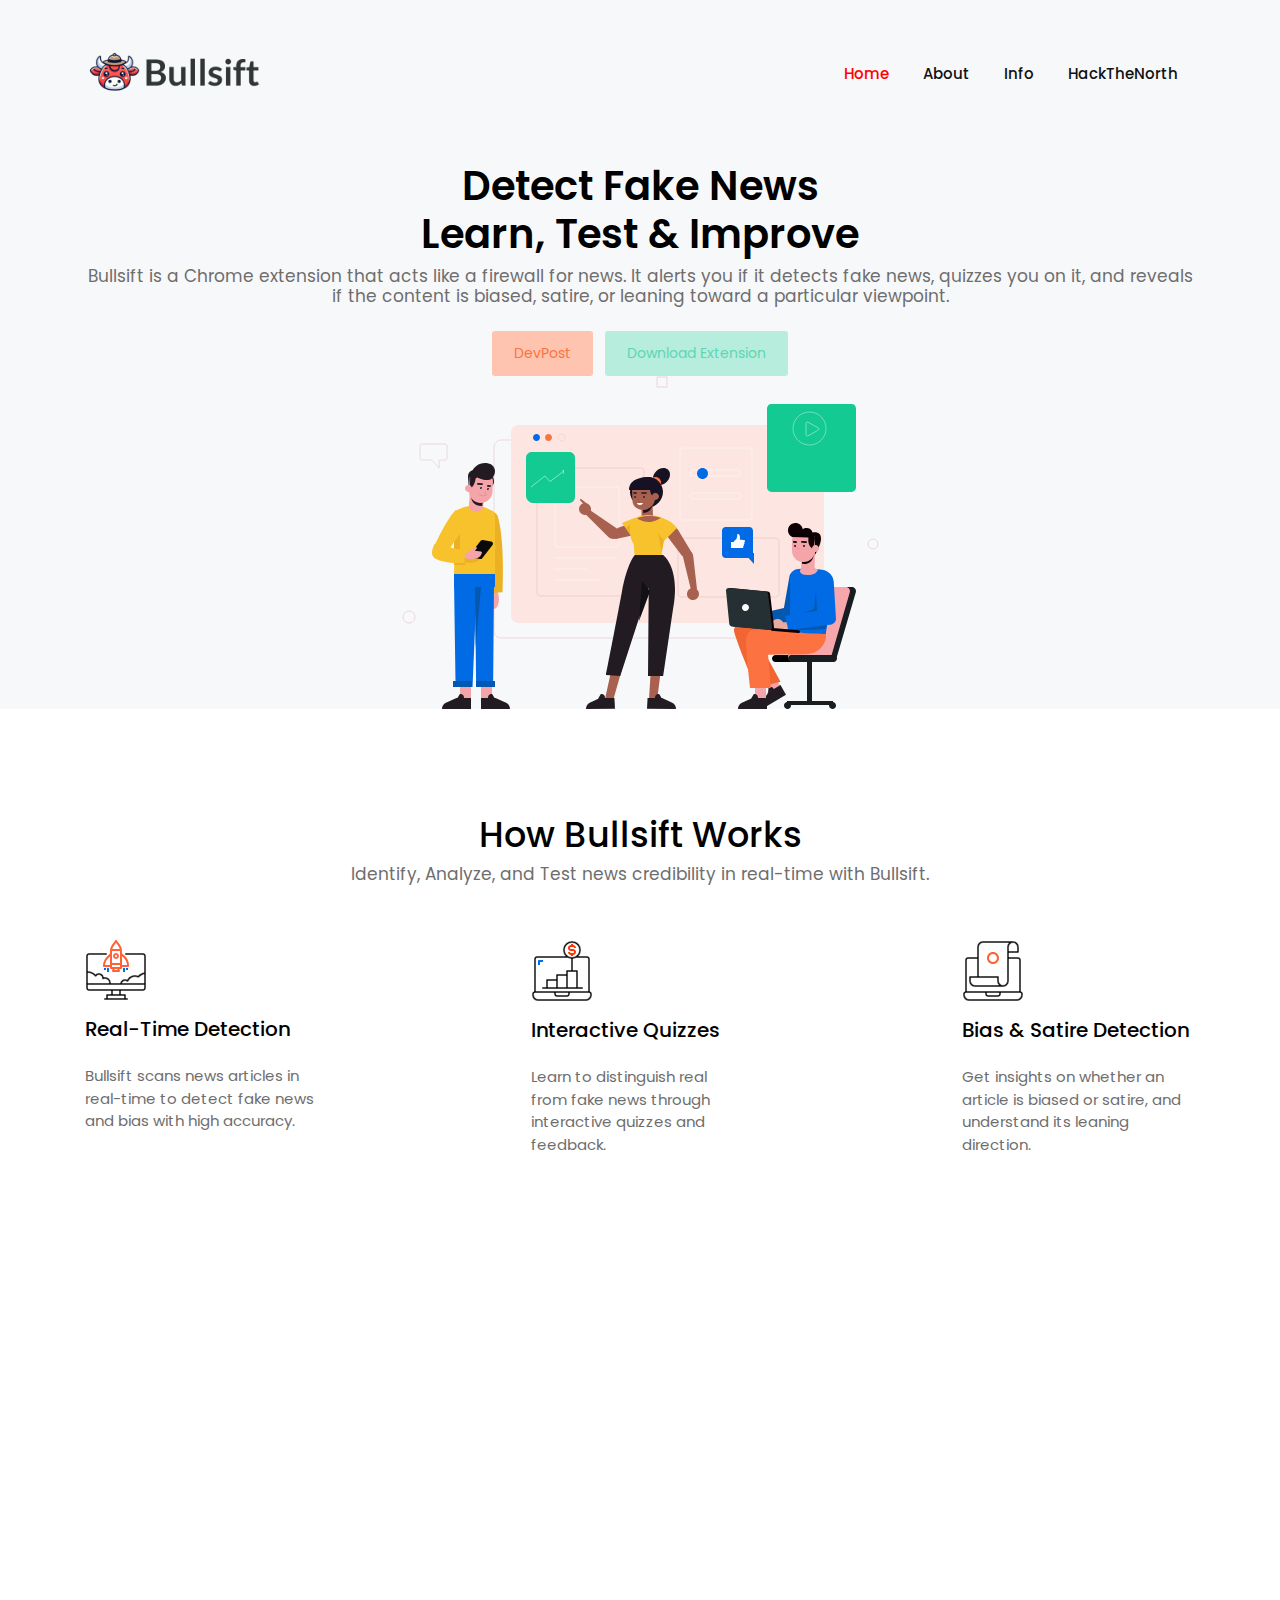
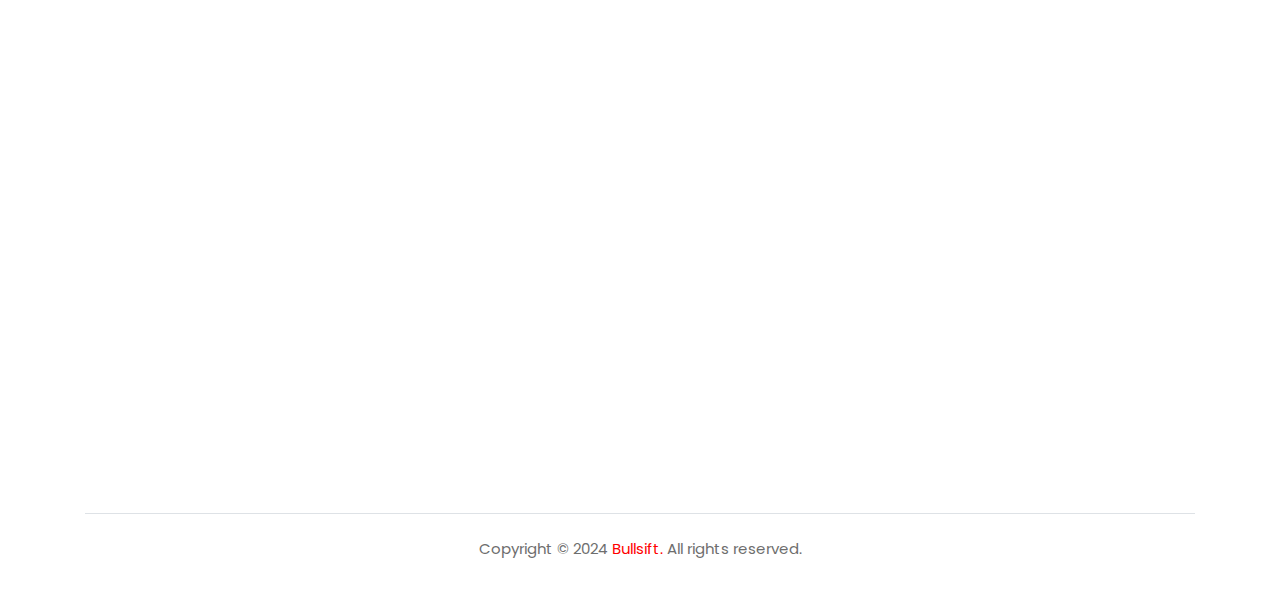
==== index.html @ 030fa392 "Reformat Files" ====
<!DOCTYPE html>
<html lang="en">
<head>
  <title>Bullsift - Fake News Detector</title>
  <meta charset="UTF-8">
  <meta name="viewport" content="width=device-width, initial-scale=1.0">
  <meta http-equiv="X-UA-Compatible" content="ie=edge">
  <link rel="stylesheet" href="vendors/owl-carousel/css/owl.carousel.min.css">
  <link rel="stylesheet" href="vendors/owl-carousel/css/owl.theme.default.css">
  <link rel="stylesheet" href="vendors/mdi/css/materialdesignicons.min.css">
  <link rel="stylesheet" href="vendors/aos/css/aos.css">
  <link rel="stylesheet" href="css/style.min.css">
</head>
<body id="body" data-spy="scroll" data-target=".navbar" data-offset="100">
  <header id="header-section">
    <nav class="navbar navbar-expand-lg pl-3 pl-sm-0" id="navbar">
    <div class="container">
      <div class="navbar-brand-wrapper d-flex w-100">
        <img src="images/bullsiftlogobig.png" alt="Bullsift Logo" class = "logo" style="width: 200px; height: auto; /* This keeps the aspect ratio of the logo */">
        <button class="navbar-toggler ml-auto" type="button" data-toggle="collapse" data-target="#navbarSupportedContent" aria-controls="navbarSupportedContent" aria-expanded="false" aria-label="Toggle navigation">
          <span class="mdi mdi-menu navbar-toggler-icon"></span>
        </button> 
      </div>
      <div class="collapse navbar-collapse navbar-menu-wrapper" id="navbarSupportedContent">
        <ul class="navbar-nav align-items-lg-center align-items-start ml-auto">
          <li class="nav-item" >
            <a class="nav-link" href="#header-section">Home <span class="sr-only">(current)</span></a>
          </li>
          <li class="nav-item">
            <a class="nav-link" href="#features-section">About</a>
          </li>
          <li class="nav-item">
            <a class="nav-link" href="#digital-marketing-section">Info</a>  
          </li>
          <li class="nav-item">
            <a class="nav-link" href="#feedback-section">HackTheNorth</a>
          </li>
          
        </ul>
      </div>
    </div> 
    </nav>   
  </header>
  <div class="banner">
    <div class="container">
      <h1 class="font-weight-semibold">Detect Fake News<br>Learn, Test & Improve</h1>
      <h6 class="font-weight-normal text-muted pb-3">Bullsift is a Chrome extension that acts like a firewall for news. It alerts you if it detects fake news, quizzes you on it, and reveals if the content is biased, satire, or leaning toward a particular viewpoint.</h6>
      <div>
        <button class="btn btn-opacity-light mr-1">DevPost</button>
        <button class="btn btn-opacity-success ml-1">Download Extension</button>
      </div>
      <img src="images/Group171.svg" alt="" class="img-fluid">
    </div>
  </div>
  <div class="content-wrapper">
    <div class="container">
      <section class="features-overview" id="features-section">
        <div class="content-header">
          <h2>How Bullsift Works</h2>
          <h6 class="section-subtitle text-muted">Identify, Analyze, and Test news credibility in real-time with Bullsift.</h6>
        </div>
        <div class="d-md-flex justify-content-between">
          <div class="grid-margin d-flex justify-content-start">
            <div class="features-width">
              <img src="images/Group12.svg" alt="" class="img-icons">
              <h5 class="py-3">Real-Time Detection</h5>
              <p class="text-muted">Bullsift scans news articles in real-time to detect fake news and bias with high accuracy.</p>
            </div>
          </div>
          <div class="grid-margin d-flex justify-content-center">
            <div class="features-width">
              <img src="images/Group7.svg" alt="" class="img-icons">
              <h5 class="py-3">Interactive Quizzes</h5>
              <p class="text-muted">Learn to distinguish real from fake news through interactive quizzes and feedback.</p>
            </div>
          </div>
          <div class="grid-margin d-flex justify-content-end">
            <div class="features-width">
              <img src="images/Group5.svg" alt="" class="img-icons">
              <h5 class="py-3">Bias & Satire Detection</h5>
              <p class="text-muted">Get insights on whether an article is biased or satire, and understand its leaning direction.</p>
            </div>
          </div>
        </div>
      </section>     
      <section class="digital-marketing-service" id="digital-marketing-section">
        <div class="row align-items-center">
          <div class="col-12 col-lg-7 grid-margin grid-margin-lg-0" data-aos="fade-right">
            <h3 class="m-0">Empower Yourself Against Misinformation</h3>
            <div class="col-lg-7 col-xl-6 p-0">
              <p class="py-4 m-0 text-muted">Bullsift helps users stay informed by providing the tools to identify and combat misinformation.</p>
            </div>    
          </div>
          <div class="col-12 col-lg-5 p-0 img-digital grid-margin grid-margin-lg-0" data-aos="fade-left">
            <img src="images/Group1.png" alt="" class="img-fluid">
          </div>
        </div>
      </section>     
      <section class="case-studies" id="case-studies-section">
        <div class="row grid-margin">
          
          <div class="col-12 col-md-6 col-lg-3 stretch-card mb-3 mb-lg-0" data-aos="zoom-in">
            <div class="card color-cards">
              <div class="card-body p-0">
                <div class="bg-primary text-center card-contents">
                  <div class="card-image">
                    <img src="images/Group95.svg" class="case-studies-card-img" alt="">
                  </div>  
                  <div class="card-desc-box d-flex align-items-center justify-content-around">
                    <div>
                      <h6 class="text-white pb-2 px-3">Online Marketing: Tackling Misinformation</h6>
                    </div>
                  </div>
                </div>   
                <div class="card-details text-center pt-4">
                    <h6 class="m-0 pb-1">Case Study 1</h6>
                </div>
              </div>
            </div>
          </div>
          <!-- Additional Case Studies Here -->
        </div>
      </section>     
         
   
      <footer class="border-top">
        <p class="text-center text-muted pt-4">Copyright © 2024<a href="https://www.bullsift.com/" class="px-1">Bullsift.</a>All rights reserved.</p>
      </footer>
      <!-- Modal for Contact - us Button -->
      <div class="modal fade" id="exampleModal" tabindex="-1" role="dialog" aria-labelledby="exampleModalLabel" aria-hidden="true">
        <div class="modal-dialog" role="document">
          <div class="modal-content">
            <div class="modal-header">
              <h4 class="modal-title" id="exampleModalLabel">Contact Us</h4>
            </div>
            <div class="modal-body">
              <form>
                <div class="form-group">
                  <label for="Name">Name</label>
                  <input type="text" class="form-control" id="Name" placeholder="Name">
                </div>
                <div class="form-group">
                  <label for="Email">Email</label>
                  <input type="email" class="form-control" id="Email-1" placeholder="Email">
                </div>
                <div class="form-group">
                  <label for="Message">Message</label>
                  <textarea class="form-control" id="Message" placeholder="Enter your Message"></textarea>
                </div>
              </form>
            </div>
            <div class="modal-footer">
              <button type="button" class="btn btn-light" data-dismiss="modal">Close</button>
              <button type="button" class="btn btn-success">Submit</button>
            </div>
          </div>
        </div>
      </div>
    </div> 
  </div>
  <script src="vendors/jquery/jquery.min.js"></script>
  <script src="vendors/bootstrap/bootstrap.min.js"></script>
  <script src="vendors/owl-carousel/js/owl.carousel.min.js"></script>
  <script src="vendors/aos/js/aos.js"></script>
  <script src="js/landingpage.js"></script>
</body>
</html>
---- css/style.min.css ----
@import "https://fonts.googleapis.com/css?family=Poppins:400,500,700&display=swap";
/*!
 * Bootstrap v4.3.1 (https://getbootstrap.com/)
 * Copyright 2011-2019 The Bootstrap Authors
 * Copyright 2011-2019 Twitter, Inc.
 * Licensed under MIT (https://github.com/twbs/bootstrap/blob/master/LICENSE)
 */:root{--blue:#007bff;--indigo:#6610f2;--purple:#6f42c1;--pink:#e83e8c;--red:#dc3545;--orange:#fd7e14;--yellow:#ffc107;--green:#28a745;--teal:#20c997;--cyan:#17a2b8;--white:#fff;--gray:#6c757d;--gray-dark:#343a40;--primary:#000637;--secondary:#bbbbf2;--success:#5ed6b3;--info:#1998ff;--warning:#ffad00;--danger:red;--light:#fc7341;--dark:#221e1e;--breakpoint-xs:0;--breakpoint-sm:576px;--breakpoint-md:768px;--breakpoint-lg:992px;--breakpoint-xl:1200px;--font-family-sans-serif:-apple-system,BlinkMacSystemFont,"Segoe UI",Roboto,"Helvetica Neue",Arial,"Noto Sans",sans-serif,"Apple Color Emoji","Segoe UI Emoji","Segoe UI Symbol","Noto Color Emoji";--font-family-monospace:SFMono-Regular,Menlo,Monaco,Consolas,"Liberation Mono","Courier New",monospace}*,:after,:before{box-sizing:border-box}html{font-family:sans-serif;line-height:1.15;-webkit-text-size-adjust:100%;-webkit-tap-highlight-color:rgba(0,0,0,0)}article,aside,figcaption,figure,footer,header,hgroup,main,nav,section{display:block}body{font-family:-apple-system,BlinkMacSystemFont,Segoe UI,Roboto,Helvetica Neue,Arial,Noto Sans,sans-serif,Apple Color Emoji,Segoe UI Emoji,Segoe UI Symbol,Noto Color Emoji;font-size:1rem;font-weight:400;line-height:1.5;color:#212529;text-align:left;background-color:#fff}[tabindex="-1"]:focus{outline:0!important}hr{box-sizing:content-box;height:0;overflow:visible}h1,h2,h3,h4,h5,h6{margin-top:0;margin-bottom:.5rem}p{margin-top:0;margin-bottom:1rem}abbr[data-original-title],abbr[title]{text-decoration:underline;-webkit-text-decoration:underline dotted;text-decoration:underline dotted;cursor:help;border-bottom:0;-webkit-text-decoration-skip-ink:none;text-decoration-skip-ink:none}address{font-style:normal;line-height:inherit}address,dl,ol,ul{margin-bottom:1rem}dl,ol,ul{margin-top:0}ol ol,ol ul,ul ol,ul ul{margin-bottom:0}dt{font-weight:700}dd{margin-bottom:.5rem;margin-left:0}blockquote{margin:0 0 1rem}b,strong{font-weight:bolder}small{font-size:80%}sub,sup{position:relative;font-size:75%;line-height:0;vertical-align:baseline}sub{bottom:-.25em}sup{top:-.5em}a{color:#000637;text-decoration:none;background-color:transparent}a:hover{color:#000;text-decoration:underline}a:not([href]):not([tabindex]),a:not([href]):not([tabindex]):focus,a:not([href]):not([tabindex]):hover{color:inherit;text-decoration:none}a:not([href]):not([tabindex]):focus{outline:0}code,kbd,pre,samp{font-family:SFMono-Regular,Menlo,Monaco,Consolas,Liberation Mono,Courier New,monospace;font-size:1em}pre{margin-top:0;margin-bottom:1rem;overflow:auto}figure{margin:0 0 1rem}img{border-style:none}img,svg{vertical-align:middle}svg{overflow:hidden}table{border-collapse:collapse}caption{padding-top:.75rem;padding-bottom:.75rem;color:#6e6e6e;text-align:left;caption-side:bottom}th{text-align:inherit}label{display:inline-block;margin-bottom:.5rem}button{border-radius:0}button:focus{outline:1px dotted;outline:5px auto -webkit-focus-ring-color}button,input,optgroup,select,textarea{margin:0;font-family:inherit;font-size:inherit;line-height:inherit}button,input{overflow:visible}button,select{text-transform:none}select{word-wrap:normal}[type=button],[type=reset],[type=submit],button{-webkit-appearance:button}[type=button]:not(:disabled),[type=reset]:not(:disabled),[type=submit]:not(:disabled),button:not(:disabled){cursor:pointer}[type=button]::-moz-focus-inner,[type=reset]::-moz-focus-inner,[type=submit]::-moz-focus-inner,button::-moz-focus-inner{padding:0;border-style:none}input[type=checkbox],input[type=radio]{box-sizing:border-box;padding:0}input[type=date],input[type=datetime-local],input[type=month],input[type=time]{-webkit-appearance:listbox}textarea{overflow:auto;resize:vertical}fieldset{min-width:0;padding:0;margin:0;border:0}legend{display:block;width:100%;max-width:100%;padding:0;margin-bottom:.5rem;font-size:1.5rem;line-height:inherit;color:inherit;white-space:normal}progress{vertical-align:baseline}[type=number]::-webkit-inner-spin-button,[type=number]::-webkit-outer-spin-button{height:auto}[type=search]{outline-offset:-2px;-webkit-appearance:none}[type=search]::-webkit-search-decoration{-webkit-appearance:none}::-webkit-file-upload-button{font:inherit;-webkit-appearance:button}output{display:inline-block}summary{display:list-item;cursor:pointer}template{display:none}[hidden]{display:none!important}.h1,.h2,.h3,.h4,.h5,.h6,h1,h2,h3,h4,h5,h6{margin-bottom:.5rem;font-weight:500;line-height:1.2}.h1,h1{font-size:2.5rem}.h2,h2{font-size:2rem}.h3,h3{font-size:1.75rem}.h4,h4{font-size:1.5rem}.h5,h5{font-size:1.25rem}.h6,h6{font-size:1rem}.lead{font-size:1.25rem;font-weight:300}.display-1{font-size:6rem}.display-1,.display-2{font-weight:300;line-height:1.2}.display-2{font-size:5.5rem}.display-3{font-size:4.5rem}.display-3,.display-4{font-weight:300;line-height:1.2}.display-4{font-size:3.5rem}hr{margin-top:1rem;margin-bottom:1rem;border:0;border-top:1px solid rgba(0,0,0,.1)}.small,small{font-size:80%;font-weight:400}.mark,mark{padding:.2em;background-color:#fcf8e3}.list-inline,.list-unstyled{padding-left:0;list-style:none}.list-inline-item{display:inline-block}.list-inline-item:not(:last-child){margin-right:.5rem}.initialism{font-size:90%;text-transform:uppercase}.blockquote{margin-bottom:1rem;font-size:1.25rem}.blockquote-footer{display:block;font-size:80%;color:#6c757d}.blockquote-footer:before{content:"\2014\00A0"}.img-fluid,.img-thumbnail{max-width:100%;height:auto}.img-thumbnail{padding:.25rem;background-color:#fff;border:1px solid #dee2e6;border-radius:.25rem}.figure{display:inline-block}.figure-img{margin-bottom:.5rem;line-height:1}.figure-caption{font-size:90%;color:#6c757d}code{font-size:87.5%;color:#e83e8c;word-break:break-word}a>code{color:inherit}kbd{padding:.2rem .4rem;font-size:87.5%;color:#fff;background-color:#212529;border-radius:.2rem}kbd kbd{padding:0;font-size:100%;font-weight:700}pre{display:block;font-size:87.5%;color:#212529}pre code{font-size:inherit;color:inherit;word-break:normal}.pre-scrollable{max-height:340px;overflow-y:scroll}.container{width:100%;padding-right:15px;padding-left:15px;margin-right:auto;margin-left:auto}@media (min-width:576px){.container{max-width:540px}}@media (min-width:768px){.container{max-width:720px}}@media (min-width:992px){.container{max-width:960px}}@media (min-width:1200px){.container{max-width:1140px}}.container-fluid{width:100%;padding-right:15px;padding-left:15px;margin-right:auto;margin-left:auto}.row{display:flex;flex-wrap:wrap;margin-right:-15px;margin-left:-15px}.no-gutters{margin-right:0;margin-left:0}.no-gutters>.col,.no-gutters>[class*=col-]{padding-right:0;padding-left:0}.col,.col-1,.col-2,.col-3,.col-4,.col-5,.col-6,.col-7,.col-8,.col-9,.col-10,.col-11,.col-12,.col-auto,.col-lg,.col-lg-1,.col-lg-2,.col-lg-3,.col-lg-4,.col-lg-5,.col-lg-6,.col-lg-7,.col-lg-8,.col-lg-9,.col-lg-10,.col-lg-11,.col-lg-12,.col-lg-auto,.col-md,.col-md-1,.col-md-2,.col-md-3,.col-md-4,.col-md-5,.col-md-6,.col-md-7,.col-md-8,.col-md-9,.col-md-10,.col-md-11,.col-md-12,.col-md-auto,.col-sm,.col-sm-1,.col-sm-2,.col-sm-3,.col-sm-4,.col-sm-5,.col-sm-6,.col-sm-7,.col-sm-8,.col-sm-9,.col-sm-10,.col-sm-11,.col-sm-12,.col-sm-auto,.col-xl,.col-xl-1,.col-xl-2,.col-xl-3,.col-xl-4,.col-xl-5,.col-xl-6,.col-xl-7,.col-xl-8,.col-xl-9,.col-xl-10,.col-xl-11,.col-xl-12,.col-xl-auto{position:relative;width:100%;padding-right:15px;padding-left:15px}.col{flex-basis:0;flex-grow:1;max-width:100%}.col-auto{flex:0 0 auto;width:auto;max-width:100%}.col-1{flex:0 0 8.33333%;max-width:8.33333%}.col-2{flex:0 0 16.66667%;max-width:16.66667%}.col-3{flex:0 0 25%;max-width:25%}.col-4{flex:0 0 33.33333%;max-width:33.33333%}.col-5{flex:0 0 41.66667%;max-width:41.66667%}.col-6{flex:0 0 50%;max-width:50%}.col-7{flex:0 0 58.33333%;max-width:58.33333%}.col-8{flex:0 0 66.66667%;max-width:66.66667%}.col-9{flex:0 0 75%;max-width:75%}.col-10{flex:0 0 83.33333%;max-width:83.33333%}.col-11{flex:0 0 91.66667%;max-width:91.66667%}.col-12{flex:0 0 100%;max-width:100%}.order-first{order:-1}.order-last{order:13}.order-0{order:0}.order-1{order:1}.order-2{order:2}.order-3{order:3}.order-4{order:4}.order-5{order:5}.order-6{order:6}.order-7{order:7}.order-8{order:8}.order-9{order:9}.order-10{order:10}.order-11{order:11}.order-12{order:12}.offset-1{margin-left:8.33333%}.offset-2{margin-left:16.66667%}.offset-3{margin-left:25%}.offset-4{margin-left:33.33333%}.offset-5{margin-left:41.66667%}.offset-6{margin-left:50%}.offset-7{margin-left:58.33333%}.offset-8{margin-left:66.66667%}.offset-9{margin-left:75%}.offset-10{margin-left:83.33333%}.offset-11{margin-left:91.66667%}@media (min-width:576px){.col-sm{flex-basis:0;flex-grow:1;max-width:100%}.col-sm-auto{flex:0 0 auto;width:auto;max-width:100%}.col-sm-1{flex:0 0 8.33333%;max-width:8.33333%}.col-sm-2{flex:0 0 16.66667%;max-width:16.66667%}.col-sm-3{flex:0 0 25%;max-width:25%}.col-sm-4{flex:0 0 33.33333%;max-width:33.33333%}.col-sm-5{flex:0 0 41.66667%;max-width:41.66667%}.col-sm-6{flex:0 0 50%;max-width:50%}.col-sm-7{flex:0 0 58.33333%;max-width:58.33333%}.col-sm-8{flex:0 0 66.66667%;max-width:66.66667%}.col-sm-9{flex:0 0 75%;max-width:75%}.col-sm-10{flex:0 0 83.33333%;max-width:83.33333%}.col-sm-11{flex:0 0 91.66667%;max-width:91.66667%}.col-sm-12{flex:0 0 100%;max-width:100%}.order-sm-first{order:-1}.order-sm-last{order:13}.order-sm-0{order:0}.order-sm-1{order:1}.order-sm-2{order:2}.order-sm-3{order:3}.order-sm-4{order:4}.order-sm-5{order:5}.order-sm-6{order:6}.order-sm-7{order:7}.order-sm-8{order:8}.order-sm-9{order:9}.order-sm-10{order:10}.order-sm-11{order:11}.order-sm-12{order:12}.offset-sm-0{margin-left:0}.offset-sm-1{margin-left:8.33333%}.offset-sm-2{margin-left:16.66667%}.offset-sm-3{margin-left:25%}.offset-sm-4{margin-left:33.33333%}.offset-sm-5{margin-left:41.66667%}.offset-sm-6{margin-left:50%}.offset-sm-7{margin-left:58.33333%}.offset-sm-8{margin-left:66.66667%}.offset-sm-9{margin-left:75%}.offset-sm-10{margin-left:83.33333%}.offset-sm-11{margin-left:91.66667%}}@media (min-width:768px){.col-md{flex-basis:0;flex-grow:1;max-width:100%}.col-md-auto{flex:0 0 auto;width:auto;max-width:100%}.col-md-1{flex:0 0 8.33333%;max-width:8.33333%}.col-md-2{flex:0 0 16.66667%;max-width:16.66667%}.col-md-3{flex:0 0 25%;max-width:25%}.col-md-4{flex:0 0 33.33333%;max-width:33.33333%}.col-md-5{flex:0 0 41.66667%;max-width:41.66667%}.col-md-6{flex:0 0 50%;max-width:50%}.col-md-7{flex:0 0 58.33333%;max-width:58.33333%}.col-md-8{flex:0 0 66.66667%;max-width:66.66667%}.col-md-9{flex:0 0 75%;max-width:75%}.col-md-10{flex:0 0 83.33333%;max-width:83.33333%}.col-md-11{flex:0 0 91.66667%;max-width:91.66667%}.col-md-12{flex:0 0 100%;max-width:100%}.order-md-first{order:-1}.order-md-last{order:13}.order-md-0{order:0}.order-md-1{order:1}.order-md-2{order:2}.order-md-3{order:3}.order-md-4{order:4}.order-md-5{order:5}.order-md-6{order:6}.order-md-7{order:7}.order-md-8{order:8}.order-md-9{order:9}.order-md-10{order:10}.order-md-11{order:11}.order-md-12{order:12}.offset-md-0{margin-left:0}.offset-md-1{margin-left:8.33333%}.offset-md-2{margin-left:16.66667%}.offset-md-3{margin-left:25%}.offset-md-4{margin-left:33.33333%}.offset-md-5{margin-left:41.66667%}.offset-md-6{margin-left:50%}.offset-md-7{margin-left:58.33333%}.offset-md-8{margin-left:66.66667%}.offset-md-9{margin-left:75%}.offset-md-10{margin-left:83.33333%}.offset-md-11{margin-left:91.66667%}}@media (min-width:992px){.col-lg{flex-basis:0;flex-grow:1;max-width:100%}.col-lg-auto{flex:0 0 auto;width:auto;max-width:100%}.col-lg-1{flex:0 0 8.33333%;max-width:8.33333%}.col-lg-2{flex:0 0 16.66667%;max-width:16.66667%}.col-lg-3{flex:0 0 25%;max-width:25%}.col-lg-4{flex:0 0 33.33333%;max-width:33.33333%}.col-lg-5{flex:0 0 41.66667%;max-width:41.66667%}.col-lg-6{flex:0 0 50%;max-width:50%}.col-lg-7{flex:0 0 58.33333%;max-width:58.33333%}.col-lg-8{flex:0 0 66.66667%;max-width:66.66667%}.col-lg-9{flex:0 0 75%;max-width:75%}.col-lg-10{flex:0 0 83.33333%;max-width:83.33333%}.col-lg-11{flex:0 0 91.66667%;max-width:91.66667%}.col-lg-12{flex:0 0 100%;max-width:100%}.order-lg-first{order:-1}.order-lg-last{order:13}.order-lg-0{order:0}.order-lg-1{order:1}.order-lg-2{order:2}.order-lg-3{order:3}.order-lg-4{order:4}.order-lg-5{order:5}.order-lg-6{order:6}.order-lg-7{order:7}.order-lg-8{order:8}.order-lg-9{order:9}.order-lg-10{order:10}.order-lg-11{order:11}.order-lg-12{order:12}.offset-lg-0{margin-left:0}.offset-lg-1{margin-left:8.33333%}.offset-lg-2{margin-left:16.66667%}.offset-lg-3{margin-left:25%}.offset-lg-4{margin-left:33.33333%}.offset-lg-5{margin-left:41.66667%}.offset-lg-6{margin-left:50%}.offset-lg-7{margin-left:58.33333%}.offset-lg-8{margin-left:66.66667%}.offset-lg-9{margin-left:75%}.offset-lg-10{margin-left:83.33333%}.offset-lg-11{margin-left:91.66667%}}@media (min-width:1200px){.col-xl{flex-basis:0;flex-grow:1;max-width:100%}.col-xl-auto{flex:0 0 auto;width:auto;max-width:100%}.col-xl-1{flex:0 0 8.33333%;max-width:8.33333%}.col-xl-2{flex:0 0 16.66667%;max-width:16.66667%}.col-xl-3{flex:0 0 25%;max-width:25%}.col-xl-4{flex:0 0 33.33333%;max-width:33.33333%}.col-xl-5{flex:0 0 41.66667%;max-width:41.66667%}.col-xl-6{flex:0 0 50%;max-width:50%}.col-xl-7{flex:0 0 58.33333%;max-width:58.33333%}.col-xl-8{flex:0 0 66.66667%;max-width:66.66667%}.col-xl-9{flex:0 0 75%;max-width:75%}.col-xl-10{flex:0 0 83.33333%;max-width:83.33333%}.col-xl-11{flex:0 0 91.66667%;max-width:91.66667%}.col-xl-12{flex:0 0 100%;max-width:100%}.order-xl-first{order:-1}.order-xl-last{order:13}.order-xl-0{order:0}.order-xl-1{order:1}.order-xl-2{order:2}.order-xl-3{order:3}.order-xl-4{order:4}.order-xl-5{order:5}.order-xl-6{order:6}.order-xl-7{order:7}.order-xl-8{order:8}.order-xl-9{order:9}.order-xl-10{order:10}.order-xl-11{order:11}.order-xl-12{order:12}.offset-xl-0{margin-left:0}.offset-xl-1{margin-left:8.33333%}.offset-xl-2{margin-left:16.66667%}.offset-xl-3{margin-left:25%}.offset-xl-4{margin-left:33.33333%}.offset-xl-5{margin-left:41.66667%}.offset-xl-6{margin-left:50%}.offset-xl-7{margin-left:58.33333%}.offset-xl-8{margin-left:66.66667%}.offset-xl-9{margin-left:75%}.offset-xl-10{margin-left:83.33333%}.offset-xl-11{margin-left:91.66667%}}.table{width:100%;margin-bottom:1rem;color:#212529}.table td,.table th{padding:.75rem;vertical-align:top;border-top:1px solid #dee2e6}.table thead th{vertical-align:bottom;border-bottom:2px solid #dee2e6}.table tbody+tbody{border-top:2px solid #dee2e6}.table-sm td,.table-sm th{padding:.3rem}.table-bordered,.table-bordered td,.table-bordered th{border:1px solid #dee2e6}.table-bordered thead td,.table-bordered thead th{border-bottom-width:2px}.table-borderless tbody+tbody,.table-borderless td,.table-borderless th,.table-borderless thead th{border:0}.table-striped tbody tr:nth-of-type(odd){background-color:rgba(0,0,0,.05)}.table-hover tbody tr:hover{color:#212529;background-color:rgba(0,0,0,.075)}.table-primary,.table-primary>td,.table-primary>th{background-color:#b8b9c7}.table-primary tbody+tbody,.table-primary td,.table-primary th,.table-primary thead th{border-color:#7a7e97}.table-hover .table-primary:hover,.table-hover .table-primary:hover>td,.table-hover .table-primary:hover>th{background-color:#aaabbc}.table-secondary,.table-secondary>td,.table-secondary>th{background-color:#ececfb}.table-secondary tbody+tbody,.table-secondary td,.table-secondary th,.table-secondary thead th{border-color:#dcdcf8}.table-hover .table-secondary:hover,.table-hover .table-secondary:hover>td,.table-hover .table-secondary:hover>th{background-color:#d7d7f7}.table-success,.table-success>td,.table-success>th{background-color:#d2f4ea}.table-success tbody+tbody,.table-success td,.table-success th,.table-success thead th{border-color:#abead7}.table-hover .table-success:hover,.table-hover .table-success:hover>td,.table-hover .table-success:hover>th{background-color:#beefe0}.table-info,.table-info>td,.table-info>th{background-color:#bfe2ff}.table-info tbody+tbody,.table-info td,.table-info th,.table-info thead th{border-color:#87c9ff}.table-hover .table-info:hover,.table-hover .table-info:hover>td,.table-hover .table-info:hover>th{background-color:#a6d6ff}.table-warning,.table-warning>td,.table-warning>th{background-color:#ffe8b8}.table-warning tbody+tbody,.table-warning td,.table-warning th,.table-warning thead th{border-color:#ffd47a}.table-hover .table-warning:hover,.table-hover .table-warning:hover>td,.table-hover .table-warning:hover>th{background-color:#ffe09f}.table-danger,.table-danger>td,.table-danger>th{background-color:#ffb8b8}.table-danger tbody+tbody,.table-danger td,.table-danger th,.table-danger thead th{border-color:#ff7a7a}.table-hover .table-danger:hover,.table-hover .table-danger:hover>td,.table-hover .table-danger:hover>th{background-color:#ff9f9f}.table-light,.table-light>td,.table-light>th{background-color:#fed8ca}.table-light tbody+tbody,.table-light td,.table-light th,.table-light thead th{border-color:#fdb69c}.table-hover .table-light:hover,.table-hover .table-light:hover>td,.table-hover .table-light:hover>th{background-color:#fec6b1}.table-dark,.table-dark>td,.table-dark>th{background-color:#c1c0c0}.table-dark tbody+tbody,.table-dark td,.table-dark th,.table-dark thead th{border-color:#8c8a8a}.table-hover .table-dark:hover,.table-hover .table-dark:hover>td,.table-hover .table-dark:hover>th{background-color:#b4b3b3}.table-active,.table-active>td,.table-active>th,.table-hover .table-active:hover,.table-hover .table-active:hover>td,.table-hover .table-active:hover>th{background-color:rgba(0,0,0,.075)}.table .thead-dark th{color:#fff;background-color:#343a40;border-color:#454d55}.table .thead-light th{color:#495057;background-color:#e9ecef;border-color:#dee2e6}.table-dark{color:#fff;background-color:#343a40}.table-dark td,.table-dark th,.table-dark thead th{border-color:#454d55}.table-dark.table-bordered{border:0}.table-dark.table-striped tbody tr:nth-of-type(odd){background-color:hsla(0,0%,100%,.05)}.table-dark.table-hover tbody tr:hover{color:#fff;background-color:hsla(0,0%,100%,.075)}@media (max-width:575.98px){.table-responsive-sm{display:block;width:100%;overflow-x:auto;-webkit-overflow-scrolling:touch}.table-responsive-sm>.table-bordered{border:0}}@media (max-width:767.98px){.table-responsive-md{display:block;width:100%;overflow-x:auto;-webkit-overflow-scrolling:touch}.table-responsive-md>.table-bordered{border:0}}@media (max-width:991.98px){.table-responsive-lg{display:block;width:100%;overflow-x:auto;-webkit-overflow-scrolling:touch}.table-responsive-lg>.table-bordered{border:0}}@media (max-width:1199.98px){.table-responsive-xl{display:block;width:100%;overflow-x:auto;-webkit-overflow-scrolling:touch}.table-responsive-xl>.table-bordered{border:0}}.table-responsive{display:block;width:100%;overflow-x:auto;-webkit-overflow-scrolling:touch}.table-responsive>.table-bordered{border:0}.form-control{display:block;width:100%;height:calc(1.5em + .75rem + 2px);padding:.375rem .75rem;font-size:1rem;font-weight:400;line-height:1.5;color:#495057;background-color:#fff;background-clip:padding-box;border:1px solid #ced4da;border-radius:.25rem;transition:border-color .15s ease-in-out,box-shadow .15s ease-in-out}@media (prefers-reduced-motion:reduce){.form-control{transition:none}}.form-control::-ms-expand{background-color:transparent;border:0}.form-control:focus{color:#495057;background-color:#fff;border-color:#0014b7;outline:0;box-shadow:0 0 0 .2rem rgba(0,6,55,.25)}.form-control::-webkit-input-placeholder{color:#6c757d;opacity:1}.form-control::-moz-placeholder{color:#6c757d;opacity:1}.form-control:-ms-input-placeholder{color:#6c757d;opacity:1}.form-control::-ms-input-placeholder{color:#6c757d;opacity:1}.form-control::placeholder{color:#6c757d;opacity:1}.form-control:disabled,.form-control[readonly]{background-color:#e9ecef;opacity:1}select.form-control:focus::-ms-value{color:#495057;background-color:#fff}.form-control-file,.form-control-range{display:block;width:100%}.col-form-label{padding-top:calc(.375rem + 1px);padding-bottom:calc(.375rem + 1px);margin-bottom:0;font-size:inherit;line-height:1.5}.col-form-label-lg{padding-top:calc(.5rem + 1px);padding-bottom:calc(.5rem + 1px);font-size:1.25rem;line-height:1.5}.col-form-label-sm{padding-top:calc(.25rem + 1px);padding-bottom:calc(.25rem + 1px);font-size:.875rem;line-height:1.5}.form-control-plaintext{display:block;width:100%;padding-top:.375rem;padding-bottom:.375rem;margin-bottom:0;line-height:1.5;color:#212529;background-color:transparent;border:solid transparent;border-width:1px 0}.form-control-plaintext.form-control-lg,.form-control-plaintext.form-control-sm{padding-right:0;padding-left:0}.form-control-sm{height:calc(1.5em + .5rem + 2px);padding:.25rem .5rem;font-size:.875rem;line-height:1.5;border-radius:.2rem}.form-control-lg{height:calc(1.5em + 1rem + 2px);padding:.5rem 1rem;font-size:1.25rem;line-height:1.5;border-radius:.3rem}select.form-control[multiple],select.form-control[size],textarea.form-control{height:auto}.form-group{margin-bottom:1rem}.form-text{display:block;margin-top:.25rem}.form-row{display:flex;flex-wrap:wrap;margin-right:-5px;margin-left:-5px}.form-row>.col,.form-row>[class*=col-]{padding-right:5px;padding-left:5px}.form-check{position:relative;display:block;padding-left:1.25rem}.form-check-input{position:absolute;margin-top:.3rem;margin-left:-1.25rem}.form-check-input:disabled~.form-check-label{color:#6e6e6e}.form-check-label{margin-bottom:0}.form-check-inline{display:inline-flex;align-items:center;padding-left:0;margin-right:.75rem}.form-check-inline .form-check-input{position:static;margin-top:0;margin-right:.3125rem;margin-left:0}.valid-feedback{display:none;width:100%;margin-top:.25rem;font-size:80%;color:#5ed6b3}.valid-tooltip{position:absolute;top:100%;z-index:5;display:none;max-width:100%;padding:.25rem .5rem;margin-top:.1rem;font-size:.875rem;line-height:1.5;color:#212529;background-color:rgba(94,214,179,.9);border-radius:.25rem}.form-control.is-valid,.was-validated .form-control:valid{border-color:#5ed6b3;padding-right:calc(1.5em + .75rem);background-image:url("data:image/svg+xml;charset=utf-8,%3Csvg xmlns='http://www.w3.org/2000/svg' viewBox='0 0 8 8'%3E%3Cpath fill='%235ed6b3' d='M2.3 6.73L.6 4.53c-.4-1.04.46-1.4 1.1-.8l1.1 1.4 3.4-3.8c.6-.63 1.6-.27 1.2.7l-4 4.6c-.43.5-.8.4-1.1.1z'/%3E%3C/svg%3E");background-repeat:no-repeat;background-position:100% calc(.375em + .1875rem);background-size:calc(.75em + .375rem) calc(.75em + .375rem)}.form-control.is-valid:focus,.was-validated .form-control:valid:focus{border-color:#5ed6b3;box-shadow:0 0 0 .2rem rgba(94,214,179,.25)}.form-control.is-valid~.valid-feedback,.form-control.is-valid~.valid-tooltip,.was-validated .form-control:valid~.valid-feedback,.was-validated .form-control:valid~.valid-tooltip{display:block}.was-validated textarea.form-control:valid,textarea.form-control.is-valid{padding-right:calc(1.5em + .75rem);background-position:top calc(.375em + .1875rem) right calc(.375em + .1875rem)}.custom-select.is-valid,.was-validated .custom-select:valid{border-color:#5ed6b3;padding-right:calc((3em + 2.25rem)/4 + 1.75rem);background:url("data:image/svg+xml;charset=utf-8,%3Csvg xmlns='http://www.w3.org/2000/svg' viewBox='0 0 4 5'%3E%3Cpath fill='%23343a40' d='M2 0L0 2h4zm0 5L0 3h4z'/%3E%3C/svg%3E") no-repeat right .75rem center/8px 10px,url("data:image/svg+xml;charset=utf-8,%3Csvg xmlns='http://www.w3.org/2000/svg' viewBox='0 0 8 8'%3E%3Cpath fill='%235ed6b3' d='M2.3 6.73L.6 4.53c-.4-1.04.46-1.4 1.1-.8l1.1 1.4 3.4-3.8c.6-.63 1.6-.27 1.2.7l-4 4.6c-.43.5-.8.4-1.1.1z'/%3E%3C/svg%3E") #fff no-repeat center right 1.75rem/calc(.75em + .375rem) calc(.75em + .375rem)}.custom-select.is-valid:focus,.was-validated .custom-select:valid:focus{border-color:#5ed6b3;box-shadow:0 0 0 .2rem rgba(94,214,179,.25)}.custom-select.is-valid~.valid-feedback,.custom-select.is-valid~.valid-tooltip,.form-control-file.is-valid~.valid-feedback,.form-control-file.is-valid~.valid-tooltip,.was-validated .custom-select:valid~.valid-feedback,.was-validated .custom-select:valid~.valid-tooltip,.was-validated .form-control-file:valid~.valid-feedback,.was-validated .form-control-file:valid~.valid-tooltip{display:block}.form-check-input.is-valid~.form-check-label,.was-validated .form-check-input:valid~.form-check-label{color:#5ed6b3}.form-check-input.is-valid~.valid-feedback,.form-check-input.is-valid~.valid-tooltip,.was-validated .form-check-input:valid~.valid-feedback,.was-validated .form-check-input:valid~.valid-tooltip{display:block}.custom-control-input.is-valid~.custom-control-label,.was-validated .custom-control-input:valid~.custom-control-label{color:#5ed6b3}.custom-control-input.is-valid~.custom-control-label:before,.was-validated .custom-control-input:valid~.custom-control-label:before{border-color:#5ed6b3}.custom-control-input.is-valid~.valid-feedback,.custom-control-input.is-valid~.valid-tooltip,.was-validated .custom-control-input:valid~.valid-feedback,.was-validated .custom-control-input:valid~.valid-tooltip{display:block}.custom-control-input.is-valid:checked~.custom-control-label:before,.was-validated .custom-control-input:valid:checked~.custom-control-label:before{border-color:#87e0c6;background-color:#87e0c6}.custom-control-input.is-valid:focus~.custom-control-label:before,.was-validated .custom-control-input:valid:focus~.custom-control-label:before{box-shadow:0 0 0 .2rem rgba(94,214,179,.25)}.custom-control-input.is-valid:focus:not(:checked)~.custom-control-label:before,.custom-file-input.is-valid~.custom-file-label,.was-validated .custom-control-input:valid:focus:not(:checked)~.custom-control-label:before,.was-validated .custom-file-input:valid~.custom-file-label{border-color:#5ed6b3}.custom-file-input.is-valid~.valid-feedback,.custom-file-input.is-valid~.valid-tooltip,.was-validated .custom-file-input:valid~.valid-feedback,.was-validated .custom-file-input:valid~.valid-tooltip{display:block}.custom-file-input.is-valid:focus~.custom-file-label,.was-validated .custom-file-input:valid:focus~.custom-file-label{border-color:#5ed6b3;box-shadow:0 0 0 .2rem rgba(94,214,179,.25)}.invalid-feedback{display:none;width:100%;margin-top:.25rem;font-size:80%;color:red}.invalid-tooltip{position:absolute;top:100%;z-index:5;display:none;max-width:100%;padding:.25rem .5rem;margin-top:.1rem;font-size:.875rem;line-height:1.5;color:#fff;background-color:rgba(255,0,0,.9);border-radius:.25rem}.form-control.is-invalid,.was-validated .form-control:invalid{border-color:red;padding-right:calc(1.5em + .75rem);background-image:url("data:image/svg+xml;charset=utf-8,%3Csvg xmlns='http://www.w3.org/2000/svg' fill='red' viewBox='-2 -2 7 7'%3E%3Cpath stroke='red' d='M0 0l3 3m0-3L0 3'/%3E%3Ccircle r='.5'/%3E%3Ccircle cx='3' r='.5'/%3E%3Ccircle cy='3' r='.5'/%3E%3Ccircle cx='3' cy='3' r='.5'/%3E%3C/svg%3E");background-repeat:no-repeat;background-position:100% calc(.375em + .1875rem);background-size:calc(.75em + .375rem) calc(.75em + .375rem)}.form-control.is-invalid:focus,.was-validated .form-control:invalid:focus{border-color:red;box-shadow:0 0 0 .2rem rgba(255,0,0,.25)}.form-control.is-invalid~.invalid-feedback,.form-control.is-invalid~.invalid-tooltip,.was-validated .form-control:invalid~.invalid-feedback,.was-validated .form-control:invalid~.invalid-tooltip{display:block}.was-validated textarea.form-control:invalid,textarea.form-control.is-invalid{padding-right:calc(1.5em + .75rem);background-position:top calc(.375em + .1875rem) right calc(.375em + .1875rem)}.custom-select.is-invalid,.was-validated .custom-select:invalid{border-color:red;padding-right:calc((3em + 2.25rem)/4 + 1.75rem);background:url("data:image/svg+xml;charset=utf-8,%3Csvg xmlns='http://www.w3.org/2000/svg' viewBox='0 0 4 5'%3E%3Cpath fill='%23343a40' d='M2 0L0 2h4zm0 5L0 3h4z'/%3E%3C/svg%3E") no-repeat right .75rem center/8px 10px,url("data:image/svg+xml;charset=utf-8,%3Csvg xmlns='http://www.w3.org/2000/svg' fill='red' viewBox='-2 -2 7 7'%3E%3Cpath stroke='red' d='M0 0l3 3m0-3L0 3'/%3E%3Ccircle r='.5'/%3E%3Ccircle cx='3' r='.5'/%3E%3Ccircle cy='3' r='.5'/%3E%3Ccircle cx='3' cy='3' r='.5'/%3E%3C/svg%3E") #fff no-repeat center right 1.75rem/calc(.75em + .375rem) calc(.75em + .375rem)}.custom-select.is-invalid:focus,.was-validated .custom-select:invalid:focus{border-color:red;box-shadow:0 0 0 .2rem rgba(255,0,0,.25)}.custom-select.is-invalid~.invalid-feedback,.custom-select.is-invalid~.invalid-tooltip,.form-control-file.is-invalid~.invalid-feedback,.form-control-file.is-invalid~.invalid-tooltip,.was-validated .custom-select:invalid~.invalid-feedback,.was-validated .custom-select:invalid~.invalid-tooltip,.was-validated .form-control-file:invalid~.invalid-feedback,.was-validated .form-control-file:invalid~.invalid-tooltip{display:block}.form-check-input.is-invalid~.form-check-label,.was-validated .form-check-input:invalid~.form-check-label{color:red}.form-check-input.is-invalid~.invalid-feedback,.form-check-input.is-invalid~.invalid-tooltip,.was-validated .form-check-input:invalid~.invalid-feedback,.was-validated .form-check-input:invalid~.invalid-tooltip{display:block}.custom-control-input.is-invalid~.custom-control-label,.was-validated .custom-control-input:invalid~.custom-control-label{color:red}.custom-control-input.is-invalid~.custom-control-label:before,.was-validated .custom-control-input:invalid~.custom-control-label:before{border-color:red}.custom-control-input.is-invalid~.invalid-feedback,.custom-control-input.is-invalid~.invalid-tooltip,.was-validated .custom-control-input:invalid~.invalid-feedback,.was-validated .custom-control-input:invalid~.invalid-tooltip{display:block}.custom-control-input.is-invalid:checked~.custom-control-label:before,.was-validated .custom-control-input:invalid:checked~.custom-control-label:before{border-color:#f33;background-color:#f33}.custom-control-input.is-invalid:focus~.custom-control-label:before,.was-validated .custom-control-input:invalid:focus~.custom-control-label:before{box-shadow:0 0 0 .2rem rgba(255,0,0,.25)}.custom-control-input.is-invalid:focus:not(:checked)~.custom-control-label:before,.custom-file-input.is-invalid~.custom-file-label,.was-validated .custom-control-input:invalid:focus:not(:checked)~.custom-control-label:before,.was-validated .custom-file-input:invalid~.custom-file-label{border-color:red}.custom-file-input.is-invalid~.invalid-feedback,.custom-file-input.is-invalid~.invalid-tooltip,.was-validated .custom-file-input:invalid~.invalid-feedback,.was-validated .custom-file-input:invalid~.invalid-tooltip{display:block}.custom-file-input.is-invalid:focus~.custom-file-label,.was-validated .custom-file-input:invalid:focus~.custom-file-label{border-color:red;box-shadow:0 0 0 .2rem rgba(255,0,0,.25)}.form-inline{display:flex;flex-flow:row wrap;align-items:center}.form-inline .form-check{width:100%}@media (min-width:576px){.form-inline label{justify-content:center}.form-inline .form-group,.form-inline label{display:flex;align-items:center;margin-bottom:0}.form-inline .form-group{flex:0 0 auto;flex-flow:row wrap}.form-inline .form-control{display:inline-block;width:auto;vertical-align:middle}.form-inline .form-control-plaintext{display:inline-block}.form-inline .custom-select,.form-inline .input-group{width:auto}.form-inline .form-check{display:flex;align-items:center;justify-content:center;width:auto;padding-left:0}.form-inline .form-check-input{position:relative;flex-shrink:0;margin-top:0;margin-right:.25rem;margin-left:0}.form-inline .custom-control{align-items:center;justify-content:center}.form-inline .custom-control-label{margin-bottom:0}}.btn{display:inline-block;font-weight:400;color:#212529;text-align:center;vertical-align:middle;-webkit-user-select:none;-moz-user-select:none;-ms-user-select:none;user-select:none;background-color:transparent;border:1px solid transparent;line-height:1.5;border-radius:.1875rem;transition:color .15s ease-in-out,background-color .15s ease-in-out,border-color .15s ease-in-out,box-shadow .15s ease-in-out}@media (prefers-reduced-motion:reduce){.btn{transition:none}}.btn:hover{color:#212529;text-decoration:none}.btn.focus,.btn:focus{outline:0;box-shadow:0 0 0 .2rem rgba(0,6,55,.25)}.btn.disabled,.btn:disabled{opacity:.65}a.btn.disabled,fieldset:disabled a.btn{pointer-events:none}.btn-primary{background-color:#000637;border-color:#000637}.btn-primary:hover{color:#fff;background-color:#000211;border-color:#000004}.btn-primary.focus,.btn-primary:focus{box-shadow:0 0 0 .2rem rgba(38,43,85,.5)}.btn-primary.disabled,.btn-primary:disabled{color:#fff;background-color:#000637;border-color:#000637}.btn-primary:not(:disabled):not(.disabled).active,.btn-primary:not(:disabled):not(.disabled):active,.show>.btn-primary.dropdown-toggle{color:#fff;background-color:#000004;border-color:#000}.btn-primary:not(:disabled):not(.disabled).active:focus,.btn-primary:not(:disabled):not(.disabled):active:focus,.show>.btn-primary.dropdown-toggle:focus{box-shadow:0 0 0 .2rem rgba(38,43,85,.5)}.btn-secondary{color:#212529;background-color:#bbbbf2;border-color:#bbbbf2}.btn-secondary:hover{color:#212529;background-color:#9b9bec;border-color:#9090ea}.btn-secondary.focus,.btn-secondary:focus{box-shadow:0 0 0 .2rem rgba(164,165,212,.5)}.btn-secondary.disabled,.btn-secondary:disabled{color:#212529;background-color:#bbbbf2;border-color:#bbbbf2}.btn-secondary:not(:disabled):not(.disabled).active,.btn-secondary:not(:disabled):not(.disabled):active,.show>.btn-secondary.dropdown-toggle{color:#212529;background-color:#9090ea;border-color:#8585e8}.btn-secondary:not(:disabled):not(.disabled).active:focus,.btn-secondary:not(:disabled):not(.disabled):active:focus,.show>.btn-secondary.dropdown-toggle:focus{box-shadow:0 0 0 .2rem rgba(164,165,212,.5)}.btn-success{color:#212529;background-color:#5ed6b3;border-color:#5ed6b3}.btn-success:hover{color:#212529;background-color:#40cea5;border-color:#35cca0}.btn-success.focus,.btn-success:focus{box-shadow:0 0 0 .2rem rgba(85,187,158,.5)}.btn-success.disabled,.btn-success:disabled{color:#212529;background-color:#5ed6b3;border-color:#5ed6b3}.btn-success:not(:disabled):not(.disabled).active,.btn-success:not(:disabled):not(.disabled):active,.show>.btn-success.dropdown-toggle{color:#212529;background-color:#35cca0;border-color:#32c398}.btn-success:not(:disabled):not(.disabled).active:focus,.btn-success:not(:disabled):not(.disabled):active:focus,.show>.btn-success.dropdown-toggle:focus{box-shadow:0 0 0 .2rem rgba(85,187,158,.5)}.btn-info{background-color:#1998ff;border-color:#1998ff}.btn-info:hover{color:#fff;background-color:#0085f2;border-color:#007ee5}.btn-info.focus,.btn-info:focus{box-shadow:0 0 0 .2rem rgba(60,167,255,.5)}.btn-info.disabled,.btn-info:disabled{color:#fff;background-color:#1998ff;border-color:#1998ff}.btn-info:not(:disabled):not(.disabled).active,.btn-info:not(:disabled):not(.disabled):active,.show>.btn-info.dropdown-toggle{color:#fff;background-color:#007ee5;border-color:#0077d8}.btn-info:not(:disabled):not(.disabled).active:focus,.btn-info:not(:disabled):not(.disabled):active:focus,.show>.btn-info.dropdown-toggle:focus{box-shadow:0 0 0 .2rem rgba(60,167,255,.5)}.btn-warning{color:#212529;background-color:#ffad00;border-color:#ffad00}.btn-warning:hover{color:#212529;background-color:#d99300;border-color:#cc8a00}.btn-warning.focus,.btn-warning:focus{box-shadow:0 0 0 .2rem rgba(222,153,6,.5)}.btn-warning.disabled,.btn-warning:disabled{color:#212529;background-color:#ffad00;border-color:#ffad00}.btn-warning:not(:disabled):not(.disabled).active,.btn-warning:not(:disabled):not(.disabled):active,.show>.btn-warning.dropdown-toggle{color:#fff;background-color:#cc8a00;border-color:#bf8200}.btn-warning:not(:disabled):not(.disabled).active:focus,.btn-warning:not(:disabled):not(.disabled):active:focus,.show>.btn-warning.dropdown-toggle:focus{box-shadow:0 0 0 .2rem rgba(222,153,6,.5)}.btn-danger{background-color:red;border-color:red}.btn-danger:hover{color:#fff;background-color:#d90000;border-color:#c00}.btn-danger.focus,.btn-danger:focus{box-shadow:0 0 0 .2rem rgba(255,38,38,.5)}.btn-danger.disabled,.btn-danger:disabled{color:#fff;background-color:red;border-color:red}.btn-danger:not(:disabled):not(.disabled).active,.btn-danger:not(:disabled):not(.disabled):active,.show>.btn-danger.dropdown-toggle{color:#fff;background-color:#c00;border-color:#bf0000}.btn-danger:not(:disabled):not(.disabled).active:focus,.btn-danger:not(:disabled):not(.disabled):active:focus,.show>.btn-danger.dropdown-toggle:focus{box-shadow:0 0 0 .2rem rgba(255,38,38,.5)}.btn-light{color:#212529;background-color:#fc7341;border-color:#fc7341}.btn-light:hover{color:#fff;background-color:#fb571b;border-color:#fb4e0f}.btn-light.focus,.btn-light:focus{box-shadow:0 0 0 .2rem rgba(219,103,61,.5)}.btn-light.disabled,.btn-light:disabled{color:#212529;background-color:#fc7341;border-color:#fc7341}.btn-light:not(:disabled):not(.disabled).active,.btn-light:not(:disabled):not(.disabled):active,.show>.btn-light.dropdown-toggle{color:#fff;background-color:#fb4e0f;border-color:#f94604}.btn-light:not(:disabled):not(.disabled).active:focus,.btn-light:not(:disabled):not(.disabled):active:focus,.show>.btn-light.dropdown-toggle:focus{box-shadow:0 0 0 .2rem rgba(219,103,61,.5)}.btn-dark{background-color:#221e1e;border-color:#221e1e}.btn-dark:hover{color:#fff;background-color:#0e0c0c;border-color:#070606}.btn-dark.focus,.btn-dark:focus{box-shadow:0 0 0 .2rem rgba(67,64,64,.5)}.btn-dark.disabled,.btn-dark:disabled{color:#fff;background-color:#221e1e;border-color:#221e1e}.btn-dark:not(:disabled):not(.disabled).active,.btn-dark:not(:disabled):not(.disabled):active,.show>.btn-dark.dropdown-toggle{color:#fff;background-color:#070606;border-color:#000}.btn-dark:not(:disabled):not(.disabled).active:focus,.btn-dark:not(:disabled):not(.disabled):active:focus,.show>.btn-dark.dropdown-toggle:focus{box-shadow:0 0 0 .2rem rgba(67,64,64,.5)}.btn-outline-primary,.btn-outline-primary:hover{border-color:#000637}.btn-outline-primary.focus,.btn-outline-primary:focus{box-shadow:0 0 0 .2rem rgba(0,6,55,.5)}.btn-outline-primary.disabled,.btn-outline-primary:disabled{color:#000637;background-color:transparent}.btn-outline-primary:not(:disabled):not(.disabled).active,.btn-outline-primary:not(:disabled):not(.disabled):active,.show>.btn-outline-primary.dropdown-toggle{color:#fff;background-color:#000637;border-color:#000637}.btn-outline-primary:not(:disabled):not(.disabled).active:focus,.btn-outline-primary:not(:disabled):not(.disabled):active:focus,.show>.btn-outline-primary.dropdown-toggle:focus{box-shadow:0 0 0 .2rem rgba(0,6,55,.5)}.btn-outline-secondary{border-color:#bbbbf2}.btn-outline-secondary:hover{color:#212529;border-color:#bbbbf2}.btn-outline-secondary.focus,.btn-outline-secondary:focus{box-shadow:0 0 0 .2rem rgba(187,187,242,.5)}.btn-outline-secondary.disabled,.btn-outline-secondary:disabled{color:#bbbbf2;background-color:transparent}.btn-outline-secondary:not(:disabled):not(.disabled).active,.btn-outline-secondary:not(:disabled):not(.disabled):active,.show>.btn-outline-secondary.dropdown-toggle{color:#212529;background-color:#bbbbf2;border-color:#bbbbf2}.btn-outline-secondary:not(:disabled):not(.disabled).active:focus,.btn-outline-secondary:not(:disabled):not(.disabled):active:focus,.show>.btn-outline-secondary.dropdown-toggle:focus{box-shadow:0 0 0 .2rem rgba(187,187,242,.5)}.btn-outline-success{border-color:#5ed6b3}.btn-outline-success:hover{color:#212529;border-color:#5ed6b3}.btn-outline-success.focus,.btn-outline-success:focus{box-shadow:0 0 0 .2rem rgba(94,214,179,.5)}.btn-outline-success.disabled,.btn-outline-success:disabled{color:#5ed6b3;background-color:transparent}.btn-outline-success:not(:disabled):not(.disabled).active,.btn-outline-success:not(:disabled):not(.disabled):active,.show>.btn-outline-success.dropdown-toggle{color:#212529;background-color:#5ed6b3;border-color:#5ed6b3}.btn-outline-success:not(:disabled):not(.disabled).active:focus,.btn-outline-success:not(:disabled):not(.disabled):active:focus,.show>.btn-outline-success.dropdown-toggle:focus{box-shadow:0 0 0 .2rem rgba(94,214,179,.5)}.btn-outline-info,.btn-outline-info:hover{border-color:#1998ff}.btn-outline-info.focus,.btn-outline-info:focus{box-shadow:0 0 0 .2rem rgba(25,152,255,.5)}.btn-outline-info.disabled,.btn-outline-info:disabled{color:#1998ff;background-color:transparent}.btn-outline-info:not(:disabled):not(.disabled).active,.btn-outline-info:not(:disabled):not(.disabled):active,.show>.btn-outline-info.dropdown-toggle{color:#fff;background-color:#1998ff;border-color:#1998ff}.btn-outline-info:not(:disabled):not(.disabled).active:focus,.btn-outline-info:not(:disabled):not(.disabled):active:focus,.show>.btn-outline-info.dropdown-toggle:focus{box-shadow:0 0 0 .2rem rgba(25,152,255,.5)}.btn-outline-warning{border-color:#ffad00}.btn-outline-warning:hover{color:#212529;border-color:#ffad00}.btn-outline-warning.focus,.btn-outline-warning:focus{box-shadow:0 0 0 .2rem rgba(255,173,0,.5)}.btn-outline-warning.disabled,.btn-outline-warning:disabled{color:#ffad00;background-color:transparent}.btn-outline-warning:not(:disabled):not(.disabled).active,.btn-outline-warning:not(:disabled):not(.disabled):active,.show>.btn-outline-warning.dropdown-toggle{color:#212529;background-color:#ffad00;border-color:#ffad00}.btn-outline-warning:not(:disabled):not(.disabled).active:focus,.btn-outline-warning:not(:disabled):not(.disabled):active:focus,.show>.btn-outline-warning.dropdown-toggle:focus{box-shadow:0 0 0 .2rem rgba(255,173,0,.5)}.btn-outline-danger,.btn-outline-danger:hover{border-color:red}.btn-outline-danger.focus,.btn-outline-danger:focus{box-shadow:0 0 0 .2rem rgba(255,0,0,.5)}.btn-outline-danger.disabled,.btn-outline-danger:disabled{color:red;background-color:transparent}.btn-outline-danger:not(:disabled):not(.disabled).active,.btn-outline-danger:not(:disabled):not(.disabled):active,.show>.btn-outline-danger.dropdown-toggle{color:#fff;background-color:red;border-color:red}.btn-outline-danger:not(:disabled):not(.disabled).active:focus,.btn-outline-danger:not(:disabled):not(.disabled):active:focus,.show>.btn-outline-danger.dropdown-toggle:focus{box-shadow:0 0 0 .2rem rgba(255,0,0,.5)}.btn-outline-light{border-color:#fc7341}.btn-outline-light:hover{color:#212529;border-color:#fc7341}.btn-outline-light.focus,.btn-outline-light:focus{box-shadow:0 0 0 .2rem rgba(252,115,65,.5)}.btn-outline-light.disabled,.btn-outline-light:disabled{color:#fc7341;background-color:transparent}.btn-outline-light:not(:disabled):not(.disabled).active,.btn-outline-light:not(:disabled):not(.disabled):active,.show>.btn-outline-light.dropdown-toggle{color:#212529;background-color:#fc7341;border-color:#fc7341}.btn-outline-light:not(:disabled):not(.disabled).active:focus,.btn-outline-light:not(:disabled):not(.disabled):active:focus,.show>.btn-outline-light.dropdown-toggle:focus{box-shadow:0 0 0 .2rem rgba(252,115,65,.5)}.btn-outline-dark,.btn-outline-dark:hover{border-color:#221e1e}.btn-outline-dark.focus,.btn-outline-dark:focus{box-shadow:0 0 0 .2rem rgba(34,30,30,.5)}.btn-outline-dark.disabled,.btn-outline-dark:disabled{color:#221e1e;background-color:transparent}.btn-outline-dark:not(:disabled):not(.disabled).active,.btn-outline-dark:not(:disabled):not(.disabled):active,.show>.btn-outline-dark.dropdown-toggle{color:#fff;background-color:#221e1e;border-color:#221e1e}.btn-outline-dark:not(:disabled):not(.disabled).active:focus,.btn-outline-dark:not(:disabled):not(.disabled):active:focus,.show>.btn-outline-dark.dropdown-toggle:focus{box-shadow:0 0 0 .2rem rgba(34,30,30,.5)}.btn-link{font-weight:400;color:#000637;text-decoration:none}.btn-link:hover{color:#000;text-decoration:underline}.btn-link.focus,.btn-link:focus{text-decoration:underline;box-shadow:none}.btn-link.disabled,.btn-link:disabled{color:#6c757d;pointer-events:none}.btn-group-lg>.btn,.btn-lg{padding:.5rem 1rem;font-size:1.25rem;line-height:1.5;border-radius:.3rem}.btn-group-sm>.btn,.btn-sm{padding:.25rem .5rem;font-size:.875rem;line-height:1.5;border-radius:.2rem}.btn-block{display:block;width:100%}.btn-block+.btn-block{margin-top:.5rem}input[type=button].btn-block,input[type=reset].btn-block,input[type=submit].btn-block{width:100%}.fade{transition:opacity .15s linear}@media (prefers-reduced-motion:reduce){.fade{transition:none}}.fade:not(.show){opacity:0}.collapse:not(.show){display:none}.collapsing{position:relative;height:0;overflow:hidden;transition:height .35s ease}@media (prefers-reduced-motion:reduce){.collapsing{transition:none}}.dropdown,.dropleft,.dropright,.dropup{position:relative}.dropdown-toggle{white-space:nowrap}.dropdown-toggle:after{display:inline-block;margin-left:.255em;vertical-align:.255em;content:"";border-top:.3em solid;border-right:.3em solid transparent;border-bottom:0;border-left:.3em solid transparent}.dropdown-toggle:empty:after{margin-left:0}.dropdown-menu{position:absolute;top:100%;left:0;z-index:1000;display:none;float:left;min-width:10rem;padding:.5rem 0;margin:.125rem 0 0;font-size:1rem;color:#212529;text-align:left;list-style:none;background-color:#fff;background-clip:padding-box;border:1px solid rgba(0,0,0,.15);border-radius:.25rem}.dropdown-menu-left{right:auto;left:0}.dropdown-menu-right{right:0;left:auto}@media (min-width:576px){.dropdown-menu-sm-left{right:auto;left:0}.dropdown-menu-sm-right{right:0;left:auto}}@media (min-width:768px){.dropdown-menu-md-left{right:auto;left:0}.dropdown-menu-md-right{right:0;left:auto}}@media (min-width:992px){.dropdown-menu-lg-left{right:auto;left:0}.dropdown-menu-lg-right{right:0;left:auto}}@media (min-width:1200px){.dropdown-menu-xl-left{right:auto;left:0}.dropdown-menu-xl-right{right:0;left:auto}}.dropup .dropdown-menu{top:auto;bottom:100%;margin-top:0;margin-bottom:.125rem}.dropup .dropdown-toggle:after{display:inline-block;margin-left:.255em;vertical-align:.255em;content:"";border-top:0;border-right:.3em solid transparent;border-bottom:.3em solid;border-left:.3em solid transparent}.dropup .dropdown-toggle:empty:after{margin-left:0}.dropright .dropdown-menu{top:0;right:auto;left:100%;margin-top:0;margin-left:.125rem}.dropright .dropdown-toggle:after{display:inline-block;margin-left:.255em;vertical-align:.255em;content:"";border-top:.3em solid transparent;border-right:0;border-bottom:.3em solid transparent;border-left:.3em solid}.dropright .dropdown-toggle:empty:after{margin-left:0}.dropright .dropdown-toggle:after{vertical-align:0}.dropleft .dropdown-menu{top:0;right:100%;left:auto;margin-top:0;margin-right:.125rem}.dropleft .dropdown-toggle:after{display:inline-block;margin-left:.255em;vertical-align:.255em;content:"";display:none}.dropleft .dropdown-toggle:before{display:inline-block;margin-right:.255em;vertical-align:.255em;content:"";border-top:.3em solid transparent;border-right:.3em solid;border-bottom:.3em solid transparent}.dropleft .dropdown-toggle:empty:after{margin-left:0}.dropleft .dropdown-toggle:before{vertical-align:0}.dropdown-menu[x-placement^=bottom],.dropdown-menu[x-placement^=left],.dropdown-menu[x-placement^=right],.dropdown-menu[x-placement^=top]{right:auto;bottom:auto}.dropdown-divider{height:0;margin:.5rem 0;overflow:hidden;border-top:1px solid #e9ecef}.dropdown-item{display:block;width:100%;padding:.25rem 1.5rem;clear:both;font-weight:400;color:#212529;text-align:inherit;white-space:nowrap;background-color:transparent;border:0}.dropdown-item:focus,.dropdown-item:hover{color:#16181b;text-decoration:none;background-color:#f8f9fa}.dropdown-item.active,.dropdown-item:active{color:#fff;text-decoration:none;background-color:#000637}.dropdown-item.disabled,.dropdown-item:disabled{color:#6c757d;pointer-events:none;background-color:transparent}.dropdown-menu.show{display:block}.dropdown-header{display:block;padding:.5rem 1.5rem;margin-bottom:0;font-size:.875rem;color:#6c757d;white-space:nowrap}.dropdown-item-text{display:block;padding:.25rem 1.5rem;color:#212529}.btn-group,.btn-group-vertical{position:relative;display:inline-flex;vertical-align:middle}.btn-group-vertical>.btn,.btn-group>.btn{position:relative;flex:1 1 auto}.btn-group-vertical>.btn.active,.btn-group-vertical>.btn:active,.btn-group-vertical>.btn:focus,.btn-group-vertical>.btn:hover,.btn-group>.btn.active,.btn-group>.btn:active,.btn-group>.btn:focus,.btn-group>.btn:hover{z-index:1}.btn-toolbar{display:flex;flex-wrap:wrap;justify-content:flex-start}.btn-toolbar .input-group{width:auto}.btn-group>.btn-group:not(:first-child),.btn-group>.btn:not(:first-child){margin-left:-1px}.btn-group>.btn-group:not(:last-child)>.btn,.btn-group>.btn:not(:last-child):not(.dropdown-toggle){border-top-right-radius:0;border-bottom-right-radius:0}.btn-group>.btn-group:not(:first-child)>.btn,.btn-group>.btn:not(:first-child){border-top-left-radius:0;border-bottom-left-radius:0}.dropdown-toggle-split{padding-right:.9375rem;padding-left:.9375rem}.dropdown-toggle-split:after,.dropright .dropdown-toggle-split:after,.dropup .dropdown-toggle-split:after{margin-left:0}.dropleft .dropdown-toggle-split:before{margin-right:0}.btn-group-sm>.btn+.dropdown-toggle-split,.btn-sm+.dropdown-toggle-split{padding-right:.375rem;padding-left:.375rem}.btn-group-lg>.btn+.dropdown-toggle-split,.btn-lg+.dropdown-toggle-split{padding-right:.75rem;padding-left:.75rem}.btn-group-vertical{flex-direction:column;align-items:flex-start;justify-content:center}.btn-group-vertical>.btn,.btn-group-vertical>.btn-group{width:100%}.btn-group-vertical>.btn-group:not(:first-child),.btn-group-vertical>.btn:not(:first-child){margin-top:-1px}.btn-group-vertical>.btn-group:not(:last-child)>.btn,.btn-group-vertical>.btn:not(:last-child):not(.dropdown-toggle){border-bottom-right-radius:0;border-bottom-left-radius:0}.btn-group-vertical>.btn-group:not(:first-child)>.btn,.btn-group-vertical>.btn:not(:first-child){border-top-left-radius:0;border-top-right-radius:0}.btn-group-toggle>.btn,.btn-group-toggle>.btn-group>.btn{margin-bottom:0}.btn-group-toggle>.btn-group>.btn input[type=checkbox],.btn-group-toggle>.btn-group>.btn input[type=radio],.btn-group-toggle>.btn input[type=checkbox],.btn-group-toggle>.btn input[type=radio]{position:absolute;clip:rect(0,0,0,0);pointer-events:none}.input-group{position:relative;display:flex;flex-wrap:wrap;align-items:stretch;width:100%}.input-group>.custom-file,.input-group>.custom-select,.input-group>.form-control,.input-group>.form-control-plaintext{position:relative;flex:1 1 auto;width:1%;margin-bottom:0}.input-group>.custom-file+.custom-file,.input-group>.custom-file+.custom-select,.input-group>.custom-file+.form-control,.input-group>.custom-select+.custom-file,.input-group>.custom-select+.custom-select,.input-group>.custom-select+.form-control,.input-group>.form-control+.custom-file,.input-group>.form-control+.custom-select,.input-group>.form-control+.form-control,.input-group>.form-control-plaintext+.custom-file,.input-group>.form-control-plaintext+.custom-select,.input-group>.form-control-plaintext+.form-control{margin-left:-1px}.input-group>.custom-file .custom-file-input:focus~.custom-file-label,.input-group>.custom-select:focus,.input-group>.form-control:focus{z-index:3}.input-group>.custom-file .custom-file-input:focus{z-index:4}.input-group>.custom-select:not(:last-child),.input-group>.form-control:not(:last-child){border-top-right-radius:0;border-bottom-right-radius:0}.input-group>.custom-select:not(:first-child),.input-group>.form-control:not(:first-child){border-top-left-radius:0;border-bottom-left-radius:0}.input-group>.custom-file{display:flex;align-items:center}.input-group>.custom-file:not(:last-child) .custom-file-label,.input-group>.custom-file:not(:last-child) .custom-file-label:after{border-top-right-radius:0;border-bottom-right-radius:0}.input-group>.custom-file:not(:first-child) .custom-file-label{border-top-left-radius:0;border-bottom-left-radius:0}.input-group-append,.input-group-prepend{display:flex}.input-group-append .btn,.input-group-prepend .btn{position:relative;z-index:2}.input-group-append .btn:focus,.input-group-prepend .btn:focus{z-index:3}.input-group-append .btn+.btn,.input-group-append .btn+.input-group-text,.input-group-append .input-group-text+.btn,.input-group-append .input-group-text+.input-group-text,.input-group-prepend .btn+.btn,.input-group-prepend .btn+.input-group-text,.input-group-prepend .input-group-text+.btn,.input-group-prepend .input-group-text+.input-group-text{margin-left:-1px}.input-group-prepend{margin-right:-1px}.input-group-append{margin-left:-1px}.input-group-text{display:flex;align-items:center;padding:.375rem .75rem;margin-bottom:0;font-size:1rem;font-weight:400;line-height:1.5;color:#495057;text-align:center;white-space:nowrap;background-color:#e9ecef;border:1px solid #ced4da;border-radius:.25rem}.input-group-text input[type=checkbox],.input-group-text input[type=radio]{margin-top:0}.input-group-lg>.custom-select,.input-group-lg>.form-control:not(textarea){height:calc(1.5em + 1rem + 2px)}.input-group-lg>.custom-select,.input-group-lg>.form-control,.input-group-lg>.input-group-append>.btn,.input-group-lg>.input-group-append>.input-group-text,.input-group-lg>.input-group-prepend>.btn,.input-group-lg>.input-group-prepend>.input-group-text{padding:.5rem 1rem;font-size:1.25rem;line-height:1.5;border-radius:.3rem}.input-group-sm>.custom-select,.input-group-sm>.form-control:not(textarea){height:calc(1.5em + .5rem + 2px)}.input-group-sm>.custom-select,.input-group-sm>.form-control,.input-group-sm>.input-group-append>.btn,.input-group-sm>.input-group-append>.input-group-text,.input-group-sm>.input-group-prepend>.btn,.input-group-sm>.input-group-prepend>.input-group-text{padding:.25rem .5rem;font-size:.875rem;line-height:1.5;border-radius:.2rem}.input-group-lg>.custom-select,.input-group-sm>.custom-select{padding-right:1.75rem}.input-group>.input-group-append:last-child>.btn:not(:last-child):not(.dropdown-toggle),.input-group>.input-group-append:last-child>.input-group-text:not(:last-child),.input-group>.input-group-append:not(:last-child)>.btn,.input-group>.input-group-append:not(:last-child)>.input-group-text,.input-group>.input-group-prepend>.btn,.input-group>.input-group-prepend>.input-group-text{border-top-right-radius:0;border-bottom-right-radius:0}.input-group>.input-group-append>.btn,.input-group>.input-group-append>.input-group-text,.input-group>.input-group-prepend:first-child>.btn:not(:first-child),.input-group>.input-group-prepend:first-child>.input-group-text:not(:first-child),.input-group>.input-group-prepend:not(:first-child)>.btn,.input-group>.input-group-prepend:not(:first-child)>.input-group-text{border-top-left-radius:0;border-bottom-left-radius:0}.custom-control{position:relative;display:block;min-height:1.5rem;padding-left:1.5rem}.custom-control-inline{display:inline-flex;margin-right:1rem}.custom-control-input{position:absolute;z-index:-1;opacity:0}.custom-control-input:checked~.custom-control-label:before{color:#fff;border-color:#000637;background-color:#000637}.custom-control-input:focus~.custom-control-label:before{box-shadow:0 0 0 .2rem rgba(0,6,55,.25)}.custom-control-input:focus:not(:checked)~.custom-control-label:before{border-color:#0014b7}.custom-control-input:not(:disabled):active~.custom-control-label:before{color:#fff;background-color:#0019ea;border-color:#0019ea}.custom-control-input:disabled~.custom-control-label{color:#6c757d}.custom-control-input:disabled~.custom-control-label:before{background-color:#e9ecef}.custom-control-label{position:relative;margin-bottom:0;vertical-align:top}.custom-control-label:before{pointer-events:none;background-color:#fff;border:1px solid #adb5bd}.custom-control-label:after,.custom-control-label:before{position:absolute;top:.25rem;left:-1.5rem;display:block;width:1rem;height:1rem;content:""}.custom-control-label:after{background:no-repeat 50%/50% 50%}.custom-checkbox .custom-control-label:before{border-radius:.25rem}.custom-checkbox .custom-control-input:checked~.custom-control-label:after{background-image:url("data:image/svg+xml;charset=utf-8,%3Csvg xmlns='http://www.w3.org/2000/svg' viewBox='0 0 8 8'%3E%3Cpath fill='%23fff' d='M6.564.75l-3.59 3.612-1.538-1.55L0 4.26l2.974 2.99L8 2.193z'/%3E%3C/svg%3E")}.custom-checkbox .custom-control-input:indeterminate~.custom-control-label:before{border-color:#000637;background-color:#000637}.custom-checkbox .custom-control-input:indeterminate~.custom-control-label:after{background-image:url("data:image/svg+xml;charset=utf-8,%3Csvg xmlns='http://www.w3.org/2000/svg' viewBox='0 0 4 4'%3E%3Cpath stroke='%23fff' d='M0 2h4'/%3E%3C/svg%3E")}.custom-checkbox .custom-control-input:disabled:checked~.custom-control-label:before{background-color:rgba(0,6,55,.5)}.custom-checkbox .custom-control-input:disabled:indeterminate~.custom-control-label:before{background-color:rgba(0,6,55,.5)}.custom-radio .custom-control-label:before{border-radius:50%}.custom-radio .custom-control-input:checked~.custom-control-label:after{background-image:url("data:image/svg+xml;charset=utf-8,%3Csvg xmlns='http://www.w3.org/2000/svg' viewBox='-4 -4 8 8'%3E%3Ccircle r='3' fill='%23fff'/%3E%3C/svg%3E")}.custom-radio .custom-control-input:disabled:checked~.custom-control-label:before{background-color:rgba(0,6,55,.5)}.custom-switch{padding-left:2.25rem}.custom-switch .custom-control-label:before{left:-2.25rem;width:1.75rem;pointer-events:all;border-radius:.5rem}.custom-switch .custom-control-label:after{top:calc(.25rem + 2px);left:calc(-2.25rem + 2px);width:calc(1rem - 4px);height:calc(1rem - 4px);background-color:#adb5bd;border-radius:.5rem;transition:transform .15s ease-in-out,background-color .15s ease-in-out,border-color .15s ease-in-out,box-shadow .15s ease-in-out}@media (prefers-reduced-motion:reduce){.custom-switch .custom-control-label:after{transition:none}}.custom-switch .custom-control-input:checked~.custom-control-label:after{background-color:#fff;transform:translateX(.75rem)}.custom-switch .custom-control-input:disabled:checked~.custom-control-label:before{background-color:rgba(0,6,55,.5)}.custom-select{display:inline-block;width:100%;height:calc(1.5em + .75rem + 2px);padding:.375rem 1.75rem .375rem .75rem;font-size:1rem;font-weight:400;line-height:1.5;color:#495057;vertical-align:middle;background:url("data:image/svg+xml;charset=utf-8,%3Csvg xmlns='http://www.w3.org/2000/svg' viewBox='0 0 4 5'%3E%3Cpath fill='%23343a40' d='M2 0L0 2h4zm0 5L0 3h4z'/%3E%3C/svg%3E") no-repeat right .75rem center/8px 10px;background-color:#fff;border:1px solid #ced4da;border-radius:.25rem;-webkit-appearance:none;-moz-appearance:none;appearance:none}.custom-select:focus{border-color:#0014b7;outline:0;box-shadow:0 0 0 .2rem rgba(0,6,55,.25)}.custom-select:focus::-ms-value{color:#495057;background-color:#fff}.custom-select[multiple],.custom-select[size]:not([size="1"]){height:auto;padding-right:.75rem;background-image:none}.custom-select:disabled{color:#6c757d;background-color:#e9ecef}.custom-select::-ms-expand{display:none}.custom-select-sm{height:calc(1.5em + .5rem + 2px);padding-top:.25rem;padding-bottom:.25rem;padding-left:.5rem;font-size:.875rem}.custom-select-lg{height:calc(1.5em + 1rem + 2px);padding-top:.5rem;padding-bottom:.5rem;padding-left:1rem;font-size:1.25rem}.custom-file{display:inline-block;margin-bottom:0}.custom-file,.custom-file-input{position:relative;width:100%;height:calc(1.5em + .75rem + 2px)}.custom-file-input{z-index:2;margin:0;opacity:0}.custom-file-input:focus~.custom-file-label{border-color:#0014b7;box-shadow:0 0 0 .2rem rgba(0,6,55,.25)}.custom-file-input:disabled~.custom-file-label{background-color:#e9ecef}.custom-file-input:lang(en)~.custom-file-label:after{content:"Browse"}.custom-file-input~.custom-file-label[data-browse]:after{content:attr(data-browse)}.custom-file-label{left:0;z-index:1;height:calc(1.5em + .75rem + 2px);font-weight:400;background-color:#fff;border:1px solid #ced4da;border-radius:.25rem}.custom-file-label,.custom-file-label:after{position:absolute;top:0;right:0;padding:.375rem .75rem;line-height:1.5;color:#495057}.custom-file-label:after{bottom:0;z-index:3;display:block;height:calc(1.5em + .75rem);content:"Browse";background-color:#e9ecef;border-left:inherit;border-radius:0 .25rem .25rem 0}.custom-range{width:100%;height:1.4rem;padding:0;background-color:transparent;-webkit-appearance:none;-moz-appearance:none;appearance:none}.custom-range:focus{outline:none}.custom-range:focus::-webkit-slider-thumb{box-shadow:0 0 0 1px #fff,0 0 0 .2rem rgba(0,6,55,.25)}.custom-range:focus::-moz-range-thumb{box-shadow:0 0 0 1px #fff,0 0 0 .2rem rgba(0,6,55,.25)}.custom-range:focus::-ms-thumb{box-shadow:0 0 0 1px #fff,0 0 0 .2rem rgba(0,6,55,.25)}.custom-range::-moz-focus-outer{border:0}.custom-range::-webkit-slider-thumb{width:1rem;height:1rem;margin-top:-.25rem;background-color:#000637;border:0;border-radius:1rem;transition:background-color .15s ease-in-out,border-color .15s ease-in-out,box-shadow .15s ease-in-out;-webkit-appearance:none;appearance:none}@media (prefers-reduced-motion:reduce){.custom-range::-webkit-slider-thumb{transition:none}}.custom-range::-webkit-slider-thumb:active{background-color:#0019ea}.custom-range::-webkit-slider-runnable-track{width:100%;height:.5rem;color:transparent;cursor:pointer;background-color:#dee2e6;border-color:transparent;border-radius:1rem}.custom-range::-moz-range-thumb{width:1rem;height:1rem;background-color:#000637;border:0;border-radius:1rem;transition:background-color .15s ease-in-out,border-color .15s ease-in-out,box-shadow .15s ease-in-out;-moz-appearance:none;appearance:none}@media (prefers-reduced-motion:reduce){.custom-range::-moz-range-thumb{transition:none}}.custom-range::-moz-range-thumb:active{background-color:#0019ea}.custom-range::-moz-range-track{width:100%;height:.5rem;color:transparent;cursor:pointer;background-color:#dee2e6;border-color:transparent;border-radius:1rem}.custom-range::-ms-thumb{width:1rem;height:1rem;margin-top:0;margin-right:.2rem;margin-left:.2rem;background-color:#000637;border:0;border-radius:1rem;transition:background-color .15s ease-in-out,border-color .15s ease-in-out,box-shadow .15s ease-in-out;appearance:none}@media (prefers-reduced-motion:reduce){.custom-range::-ms-thumb{transition:none}}.custom-range::-ms-thumb:active{background-color:#0019ea}.custom-range::-ms-track{width:100%;height:.5rem;color:transparent;cursor:pointer;background-color:transparent;border-color:transparent;border-width:.5rem}.custom-range::-ms-fill-lower,.custom-range::-ms-fill-upper{background-color:#dee2e6;border-radius:1rem}.custom-range::-ms-fill-upper{margin-right:15px}.custom-range:disabled::-webkit-slider-thumb{background-color:#adb5bd}.custom-range:disabled::-webkit-slider-runnable-track{cursor:default}.custom-range:disabled::-moz-range-thumb{background-color:#adb5bd}.custom-range:disabled::-moz-range-track{cursor:default}.custom-range:disabled::-ms-thumb{background-color:#adb5bd}.custom-control-label:before,.custom-file-label,.custom-select{transition:background-color .15s ease-in-out,border-color .15s ease-in-out,box-shadow .15s ease-in-out}@media (prefers-reduced-motion:reduce){.custom-control-label:before,.custom-file-label,.custom-select{transition:none}}.nav{display:flex;flex-wrap:wrap;padding-left:0;margin-bottom:0;list-style:none}.nav-link{display:block;padding:.5rem 1rem}.nav-link:focus,.nav-link:hover{text-decoration:none}.nav-link.disabled{color:#6c757d;pointer-events:none;cursor:default}.nav-tabs{border-bottom:1px solid #dee2e6}.nav-tabs .nav-item{margin-bottom:-1px}.nav-tabs .nav-link{border:1px solid transparent;border-top-left-radius:.25rem;border-top-right-radius:.25rem}.nav-tabs .nav-link:focus,.nav-tabs .nav-link:hover{border-color:#e9ecef #e9ecef #dee2e6}.nav-tabs .nav-link.disabled{color:#6c757d;background-color:transparent;border-color:transparent}.nav-tabs .nav-item.show .nav-link,.nav-tabs .nav-link.active{color:#495057;background-color:#fff;border-color:#dee2e6 #dee2e6 #fff}.nav-tabs .dropdown-menu{margin-top:-1px;border-top-left-radius:0;border-top-right-radius:0}.nav-pills .nav-link{border-radius:.25rem}.nav-pills .nav-link.active,.nav-pills .show>.nav-link{color:#fff;background-color:#000637}.nav-fill .nav-item{flex:1 1 auto;text-align:center}.nav-justified .nav-item{flex-basis:0;flex-grow:1;text-align:center}.tab-content>.tab-pane{display:none}.tab-content>.active{display:block}.navbar{position:relative;padding:.5rem 1rem}.navbar,.navbar>.container,.navbar>.container-fluid{display:flex;flex-wrap:wrap;align-items:center;justify-content:space-between}.navbar-brand{display:inline-block;padding-top:.3125rem;padding-bottom:.3125rem;margin-right:1rem;font-size:1.25rem;line-height:inherit;white-space:nowrap}.navbar-brand:focus,.navbar-brand:hover{text-decoration:none}.navbar-nav{display:flex;flex-direction:column;padding-left:0;margin-bottom:0;list-style:none}.navbar-nav .nav-link{padding-right:0;padding-left:0}.navbar-nav .dropdown-menu{position:static;float:none}.navbar-text{display:inline-block;padding-top:.5rem;padding-bottom:.5rem}.navbar-collapse{flex-basis:100%;flex-grow:1;align-items:center}.navbar-toggler{padding:.25rem .75rem;font-size:1.25rem;line-height:1;background-color:transparent;border:1px solid transparent;border-radius:.1875rem}.navbar-toggler:focus,.navbar-toggler:hover{text-decoration:none}.navbar-toggler-icon{display:inline-block;width:1.5em;height:1.5em;vertical-align:middle;content:"";background:no-repeat 50%;background-size:100% 100%}@media (max-width:575.98px){.navbar-expand-sm>.container,.navbar-expand-sm>.container-fluid{padding-right:0;padding-left:0}}@media (min-width:576px){.navbar-expand-sm{flex-flow:row nowrap;justify-content:flex-start}.navbar-expand-sm .navbar-nav{flex-direction:row}.navbar-expand-sm .navbar-nav .dropdown-menu{position:absolute}.navbar-expand-sm .navbar-nav .nav-link{padding-right:.5rem;padding-left:.5rem}.navbar-expand-sm>.container,.navbar-expand-sm>.container-fluid{flex-wrap:nowrap}.navbar-expand-sm .navbar-collapse{display:flex!important;flex-basis:auto}.navbar-expand-sm .navbar-toggler{display:none}}@media (max-width:767.98px){.navbar-expand-md>.container,.navbar-expand-md>.container-fluid{padding-right:0;padding-left:0}}@media (min-width:768px){.navbar-expand-md{flex-flow:row nowrap;justify-content:flex-start}.navbar-expand-md .navbar-nav{flex-direction:row}.navbar-expand-md .navbar-nav .dropdown-menu{position:absolute}.navbar-expand-md .navbar-nav .nav-link{padding-right:.5rem;padding-left:.5rem}.navbar-expand-md>.container,.navbar-expand-md>.container-fluid{flex-wrap:nowrap}.navbar-expand-md .navbar-collapse{display:flex!important;flex-basis:auto}.navbar-expand-md .navbar-toggler{display:none}}@media (max-width:991.98px){.navbar-expand-lg>.container,.navbar-expand-lg>.container-fluid{padding-right:0;padding-left:0}}@media (min-width:992px){.navbar-expand-lg{flex-flow:row nowrap;justify-content:flex-start}.navbar-expand-lg .navbar-nav{flex-direction:row}.navbar-expand-lg .navbar-nav .dropdown-menu{position:absolute}.navbar-expand-lg .navbar-nav .nav-link{padding-right:.5rem;padding-left:.5rem}.navbar-expand-lg>.container,.navbar-expand-lg>.container-fluid{flex-wrap:nowrap}.navbar-expand-lg .navbar-collapse{display:flex!important;flex-basis:auto}.navbar-expand-lg .navbar-toggler{display:none}}@media (max-width:1199.98px){.navbar-expand-xl>.container,.navbar-expand-xl>.container-fluid{padding-right:0;padding-left:0}}@media (min-width:1200px){.navbar-expand-xl{flex-flow:row nowrap;justify-content:flex-start}.navbar-expand-xl .navbar-nav{flex-direction:row}.navbar-expand-xl .navbar-nav .dropdown-menu{position:absolute}.navbar-expand-xl .navbar-nav .nav-link{padding-right:.5rem;padding-left:.5rem}.navbar-expand-xl>.container,.navbar-expand-xl>.container-fluid{flex-wrap:nowrap}.navbar-expand-xl .navbar-collapse{display:flex!important;flex-basis:auto}.navbar-expand-xl .navbar-toggler{display:none}}.navbar-expand{flex-flow:row nowrap;justify-content:flex-start}.navbar-expand>.container,.navbar-expand>.container-fluid{padding-right:0;padding-left:0}.navbar-expand .navbar-nav{flex-direction:row}.navbar-expand .navbar-nav .dropdown-menu{position:absolute}.navbar-expand .navbar-nav .nav-link{padding-right:.5rem;padding-left:.5rem}.navbar-expand>.container,.navbar-expand>.container-fluid{flex-wrap:nowrap}.navbar-expand .navbar-collapse{display:flex!important;flex-basis:auto}.navbar-expand .navbar-toggler{display:none}.navbar-light .navbar-brand,.navbar-light .navbar-brand:focus,.navbar-light .navbar-brand:hover{color:rgba(0,0,0,.9)}.navbar-light .navbar-nav .nav-link{color:rgba(0,0,0,.5)}.navbar-light .navbar-nav .nav-link:focus,.navbar-light .navbar-nav .nav-link:hover{color:rgba(0,0,0,.7)}.navbar-light .navbar-nav .nav-link.disabled{color:rgba(0,0,0,.3)}.navbar-light .navbar-nav .active>.nav-link,.navbar-light .navbar-nav .nav-link.active,.navbar-light .navbar-nav .nav-link.show,.navbar-light .navbar-nav .show>.nav-link{color:rgba(0,0,0,.9)}.navbar-light .navbar-toggler{color:rgba(0,0,0,.5);border-color:rgba(0,0,0,.1)}.navbar-light .navbar-toggler-icon{background-image:url("data:image/svg+xml;charset=utf-8,%3Csvg viewBox='0 0 30 30' xmlns='http://www.w3.org/2000/svg'%3E%3Cpath stroke='rgba(0, 0, 0, 0.5)' stroke-width='2' stroke-linecap='round' stroke-miterlimit='10' d='M4 7h22M4 15h22M4 23h22'/%3E%3C/svg%3E")}.navbar-light .navbar-text{color:rgba(0,0,0,.5)}.navbar-light .navbar-text a,.navbar-light .navbar-text a:focus,.navbar-light .navbar-text a:hover{color:rgba(0,0,0,.9)}.navbar-dark .navbar-brand,.navbar-dark .navbar-brand:focus,.navbar-dark .navbar-brand:hover{color:#fff}.navbar-dark .navbar-nav .nav-link{color:hsla(0,0%,100%,.5)}.navbar-dark .navbar-nav .nav-link:focus,.navbar-dark .navbar-nav .nav-link:hover{color:hsla(0,0%,100%,.75)}.navbar-dark .navbar-nav .nav-link.disabled{color:hsla(0,0%,100%,.25)}.navbar-dark .navbar-nav .active>.nav-link,.navbar-dark .navbar-nav .nav-link.active,.navbar-dark .navbar-nav .nav-link.show,.navbar-dark .navbar-nav .show>.nav-link{color:#fff}.navbar-dark .navbar-toggler{color:hsla(0,0%,100%,.5);border-color:hsla(0,0%,100%,.1)}.navbar-dark .navbar-toggler-icon{background-image:url("data:image/svg+xml;charset=utf-8,%3Csvg viewBox='0 0 30 30' xmlns='http://www.w3.org/2000/svg'%3E%3Cpath stroke='rgba(255, 255, 255, 0.5)' stroke-width='2' stroke-linecap='round' stroke-miterlimit='10' d='M4 7h22M4 15h22M4 23h22'/%3E%3C/svg%3E")}.navbar-dark .navbar-text{color:hsla(0,0%,100%,.5)}.navbar-dark .navbar-text a,.navbar-dark .navbar-text a:focus,.navbar-dark .navbar-text a:hover{color:#fff}.card{position:relative;display:flex;flex-direction:column;min-width:0;word-wrap:break-word;background-color:#fff;background-clip:border-box;border:1px solid rgba(0,0,0,.125);border-radius:.25rem}.card>hr{margin-right:0;margin-left:0}.card>.list-group:first-child .list-group-item:first-child{border-top-left-radius:.25rem;border-top-right-radius:.25rem}.card>.list-group:last-child .list-group-item:last-child{border-bottom-right-radius:.25rem;border-bottom-left-radius:.25rem}.card-body{flex:1 1 auto;padding:1.25rem}.card-title{margin-bottom:.75rem}.card-subtitle{margin-top:-.375rem}.card-subtitle,.card-text:last-child{margin-bottom:0}.card-link:hover{text-decoration:none}.card-link+.card-link{margin-left:1.25rem}.card-header{padding:.75rem 1.25rem;margin-bottom:0;background-color:rgba(0,0,0,.03);border-bottom:1px solid rgba(0,0,0,.125)}.card-header:first-child{border-radius:calc(.25rem - 1px) calc(.25rem - 1px) 0 0}.card-header+.list-group .list-group-item:first-child{border-top:0}.card-footer{padding:.75rem 1.25rem;background-color:rgba(0,0,0,.03);border-top:1px solid rgba(0,0,0,.125)}.card-footer:last-child{border-radius:0 0 calc(.25rem - 1px) calc(.25rem - 1px)}.card-header-tabs{margin-bottom:-.75rem;border-bottom:0}.card-header-pills,.card-header-tabs{margin-right:-.625rem;margin-left:-.625rem}.card-img-overlay{position:absolute;top:0;right:0;bottom:0;left:0;padding:1.25rem}.card-img{width:100%;border-radius:calc(.25rem - 1px)}.card-img-top{width:100%;border-top-left-radius:calc(.25rem - 1px);border-top-right-radius:calc(.25rem - 1px)}.card-img-bottom{width:100%;border-bottom-right-radius:calc(.25rem - 1px);border-bottom-left-radius:calc(.25rem - 1px)}.card-deck{display:flex;flex-direction:column}.card-deck .card{margin-bottom:15px}@media (min-width:576px){.card-deck{flex-flow:row wrap;margin-right:-15px;margin-left:-15px}.card-deck .card{display:flex;flex:1 0 0%;flex-direction:column;margin-right:15px;margin-bottom:0;margin-left:15px}}.card-group{display:flex;flex-direction:column}.card-group>.card{margin-bottom:15px}@media (min-width:576px){.card-group{flex-flow:row wrap}.card-group>.card{flex:1 0 0%;margin-bottom:0}.card-group>.card+.card{margin-left:0;border-left:0}.card-group>.card:not(:last-child){border-top-right-radius:0;border-bottom-right-radius:0}.card-group>.card:not(:last-child) .card-header,.card-group>.card:not(:last-child) .card-img-top{border-top-right-radius:0}.card-group>.card:not(:last-child) .card-footer,.card-group>.card:not(:last-child) .card-img-bottom{border-bottom-right-radius:0}.card-group>.card:not(:first-child){border-top-left-radius:0;border-bottom-left-radius:0}.card-group>.card:not(:first-child) .card-header,.card-group>.card:not(:first-child) .card-img-top{border-top-left-radius:0}.card-group>.card:not(:first-child) .card-footer,.card-group>.card:not(:first-child) .card-img-bottom{border-bottom-left-radius:0}}.card-columns .card{margin-bottom:.75rem}@media (min-width:576px){.card-columns{-moz-column-count:3;column-count:3;-moz-column-gap:1.25rem;column-gap:1.25rem;orphans:1;widows:1}.card-columns .card{display:inline-block;width:100%}}.accordion>.card{overflow:hidden}.accordion>.card:not(:first-of-type) .card-header:first-child{border-radius:0}.accordion>.card:not(:first-of-type):not(:last-of-type){border-bottom:0;border-radius:0}.accordion>.card:first-of-type{border-bottom:0;border-bottom-right-radius:0;border-bottom-left-radius:0}.accordion>.card:last-of-type{border-top-left-radius:0;border-top-right-radius:0}.accordion>.card .card-header{margin-bottom:-1px}.breadcrumb{display:flex;flex-wrap:wrap;padding:.75rem 1rem;margin-bottom:1rem;list-style:none;background-color:#e9ecef;border-radius:.25rem}.breadcrumb-item+.breadcrumb-item{padding-left:.5rem}.breadcrumb-item+.breadcrumb-item:before{display:inline-block;padding-right:.5rem;color:#6c757d;content:"/"}.breadcrumb-item+.breadcrumb-item:hover:before{text-decoration:underline;text-decoration:none}.breadcrumb-item.active{color:#6c757d}.pagination{display:flex;padding-left:0;list-style:none;border-radius:.25rem}.page-link{position:relative;display:block;padding:.5rem .75rem;margin-left:-1px;line-height:1.25;color:#000637;background-color:#fff;border:1px solid #dee2e6}.page-link:hover{z-index:2;color:#000;text-decoration:none;background-color:#e9ecef;border-color:#dee2e6}.page-link:focus{z-index:2;outline:0;box-shadow:0 0 0 .2rem rgba(0,6,55,.25)}.page-item:first-child .page-link{margin-left:0;border-top-left-radius:.25rem;border-bottom-left-radius:.25rem}.page-item:last-child .page-link{border-top-right-radius:.25rem;border-bottom-right-radius:.25rem}.page-item.active .page-link{z-index:1;color:#fff;background-color:#000637;border-color:#000637}.page-item.disabled .page-link{color:#6c757d;pointer-events:none;cursor:auto;background-color:#fff;border-color:#dee2e6}.pagination-lg .page-link{padding:.75rem 1.5rem;font-size:1.25rem;line-height:1.5}.pagination-lg .page-item:first-child .page-link{border-top-left-radius:.3rem;border-bottom-left-radius:.3rem}.pagination-lg .page-item:last-child .page-link{border-top-right-radius:.3rem;border-bottom-right-radius:.3rem}.pagination-sm .page-link{padding:.25rem .5rem;font-size:.875rem;line-height:1.5}.pagination-sm .page-item:first-child .page-link{border-top-left-radius:.2rem;border-bottom-left-radius:.2rem}.pagination-sm .page-item:last-child .page-link{border-top-right-radius:.2rem;border-bottom-right-radius:.2rem}.badge{display:inline-block;padding:.25em .4em;font-size:75%;font-weight:700;line-height:1;text-align:center;white-space:nowrap;vertical-align:baseline;border-radius:.25rem;transition:color .15s ease-in-out,background-color .15s ease-in-out,border-color .15s ease-in-out,box-shadow .15s ease-in-out}@media (prefers-reduced-motion:reduce){.badge{transition:none}}a.badge:focus,a.badge:hover{text-decoration:none}.badge:empty{display:none}.btn .badge{position:relative;top:-1px}.badge-pill{padding-right:.6em;padding-left:.6em;border-radius:10rem}.badge-primary{color:#fff;background-color:#000637}a.badge-primary:focus,a.badge-primary:hover{color:#fff;background-color:#000004}a.badge-primary.focus,a.badge-primary:focus{outline:0;box-shadow:0 0 0 .2rem rgba(0,6,55,.5)}.badge-secondary{color:#212529;background-color:#bbbbf2}a.badge-secondary:focus,a.badge-secondary:hover{color:#212529;background-color:#9090ea}a.badge-secondary.focus,a.badge-secondary:focus{outline:0;box-shadow:0 0 0 .2rem rgba(187,187,242,.5)}.badge-success{color:#212529;background-color:#5ed6b3}a.badge-success:focus,a.badge-success:hover{color:#212529;background-color:#35cca0}a.badge-success.focus,a.badge-success:focus{outline:0;box-shadow:0 0 0 .2rem rgba(94,214,179,.5)}.badge-info{color:#fff;background-color:#1998ff}a.badge-info:focus,a.badge-info:hover{color:#fff;background-color:#007ee5}a.badge-info.focus,a.badge-info:focus{outline:0;box-shadow:0 0 0 .2rem rgba(25,152,255,.5)}.badge-warning{color:#212529;background-color:#ffad00}a.badge-warning:focus,a.badge-warning:hover{color:#212529;background-color:#cc8a00}a.badge-warning.focus,a.badge-warning:focus{outline:0;box-shadow:0 0 0 .2rem rgba(255,173,0,.5)}.badge-danger{color:#fff;background-color:red}a.badge-danger:focus,a.badge-danger:hover{color:#fff;background-color:#c00}a.badge-danger.focus,a.badge-danger:focus{outline:0;box-shadow:0 0 0 .2rem rgba(255,0,0,.5)}.badge-light{color:#212529;background-color:#fc7341}a.badge-light:focus,a.badge-light:hover{color:#212529;background-color:#fb4e0f}a.badge-light.focus,a.badge-light:focus{outline:0;box-shadow:0 0 0 .2rem rgba(252,115,65,.5)}.badge-dark{color:#fff;background-color:#221e1e}a.badge-dark:focus,a.badge-dark:hover{color:#fff;background-color:#070606}a.badge-dark.focus,a.badge-dark:focus{outline:0;box-shadow:0 0 0 .2rem rgba(34,30,30,.5)}.jumbotron{padding:2rem 1rem;margin-bottom:2rem;background-color:#e9ecef;border-radius:.3rem}@media (min-width:576px){.jumbotron{padding:4rem 2rem}}.jumbotron-fluid{padding-right:0;padding-left:0;border-radius:0}.alert{position:relative;padding:.75rem 1.25rem;margin-bottom:1rem;border:1px solid transparent;border-radius:.25rem}.alert-heading{color:inherit}.alert-link{font-weight:700}.alert-dismissible{padding-right:4rem}.alert-dismissible .close{position:absolute;top:0;right:0;padding:.75rem 1.25rem;color:inherit}.alert-primary{color:#00031d;background-color:#cccdd7;border-color:#b8b9c7}.alert-primary hr{border-top-color:#aaabbc}.alert-primary .alert-link{color:#000}.alert-secondary{color:#61617e;background-color:#f1f1fc;border-color:#ececfb}.alert-secondary hr{border-top-color:#d7d7f7}.alert-secondary .alert-link{color:#4b4b61}.alert-success{color:#316f5d;background-color:#dff7f0;border-color:#d2f4ea}.alert-success hr{border-top-color:#beefe0}.alert-success .alert-link{color:#214c3f}.alert-info{color:#0d4f85;background-color:#d1eaff;border-color:#bfe2ff}.alert-info hr{border-top-color:#a6d6ff}.alert-info .alert-link{color:#083357}.alert-warning{color:#855a00;background-color:#ffefcc;border-color:#ffe8b8}.alert-warning hr{border-top-color:#ffe09f}.alert-warning .alert-link{color:#523700}.alert-danger{color:#850000;background-color:#fcc;border-color:#ffb8b8}.alert-danger hr{border-top-color:#ff9f9f}.alert-danger .alert-link{color:#520000}.alert-light{color:#833c22;background-color:#fee3d9;border-color:#fed8ca}.alert-light hr{border-top-color:#fec6b1}.alert-light .alert-link{color:#5b2917}.alert-dark{color:#121010;background-color:#d3d2d2;border-color:#c1c0c0}.alert-dark hr{border-top-color:#b4b3b3}.alert-dark .alert-link{color:#000}@-webkit-keyframes progress-bar-stripes{0%{background-position:1rem 0}to{background-position:0 0}}@keyframes progress-bar-stripes{0%{background-position:1rem 0}to{background-position:0 0}}.progress{display:flex;height:1rem;overflow:hidden;font-size:.75rem;background-color:#e9ecef;border-radius:.25rem}.progress-bar{display:flex;flex-direction:column;justify-content:center;color:#fff;text-align:center;white-space:nowrap;background-color:#000637;transition:width .6s ease}@media (prefers-reduced-motion:reduce){.progress-bar{transition:none}}.progress-bar-striped{background-image:linear-gradient(45deg,hsla(0,0%,100%,.15) 25%,transparent 0,transparent 50%,hsla(0,0%,100%,.15) 0,hsla(0,0%,100%,.15) 75%,transparent 0,transparent);background-size:1rem 1rem}.progress-bar-animated{-webkit-animation:progress-bar-stripes 1s linear infinite;animation:progress-bar-stripes 1s linear infinite}@media (prefers-reduced-motion:reduce){.progress-bar-animated{-webkit-animation:none;animation:none}}.media{display:flex;align-items:flex-start}.media-body{flex:1}.list-group{display:flex;flex-direction:column;padding-left:0;margin-bottom:0}.list-group-item-action{width:100%;color:#495057;text-align:inherit}.list-group-item-action:focus,.list-group-item-action:hover{z-index:1;color:#495057;text-decoration:none;background-color:#f8f9fa}.list-group-item-action:active{color:#212529;background-color:#e9ecef}.list-group-item{position:relative;display:block;padding:.75rem 1.25rem;margin-bottom:-1px;background-color:#fff;border:1px solid rgba(0,0,0,.125)}.list-group-item:first-child{border-top-left-radius:.25rem;border-top-right-radius:.25rem}.list-group-item:last-child{margin-bottom:0;border-bottom-right-radius:.25rem;border-bottom-left-radius:.25rem}.list-group-item.disabled,.list-group-item:disabled{color:#6c757d;pointer-events:none;background-color:#fff}.list-group-item.active{z-index:2;color:#fff;background-color:#000637;border-color:#000637}.list-group-horizontal{flex-direction:row}.list-group-horizontal .list-group-item{margin-right:-1px;margin-bottom:0}.list-group-horizontal .list-group-item:first-child{border-top-left-radius:.25rem;border-bottom-left-radius:.25rem;border-top-right-radius:0}.list-group-horizontal .list-group-item:last-child{margin-right:0;border-top-right-radius:.25rem;border-bottom-right-radius:.25rem;border-bottom-left-radius:0}@media (min-width:576px){.list-group-horizontal-sm{flex-direction:row}.list-group-horizontal-sm .list-group-item{margin-right:-1px;margin-bottom:0}.list-group-horizontal-sm .list-group-item:first-child{border-top-left-radius:.25rem;border-bottom-left-radius:.25rem;border-top-right-radius:0}.list-group-horizontal-sm .list-group-item:last-child{margin-right:0;border-top-right-radius:.25rem;border-bottom-right-radius:.25rem;border-bottom-left-radius:0}}@media (min-width:768px){.list-group-horizontal-md{flex-direction:row}.list-group-horizontal-md .list-group-item{margin-right:-1px;margin-bottom:0}.list-group-horizontal-md .list-group-item:first-child{border-top-left-radius:.25rem;border-bottom-left-radius:.25rem;border-top-right-radius:0}.list-group-horizontal-md .list-group-item:last-child{margin-right:0;border-top-right-radius:.25rem;border-bottom-right-radius:.25rem;border-bottom-left-radius:0}}@media (min-width:992px){.list-group-horizontal-lg{flex-direction:row}.list-group-horizontal-lg .list-group-item{margin-right:-1px;margin-bottom:0}.list-group-horizontal-lg .list-group-item:first-child{border-top-left-radius:.25rem;border-bottom-left-radius:.25rem;border-top-right-radius:0}.list-group-horizontal-lg .list-group-item:last-child{margin-right:0;border-top-right-radius:.25rem;border-bottom-right-radius:.25rem;border-bottom-left-radius:0}}@media (min-width:1200px){.list-group-horizontal-xl{flex-direction:row}.list-group-horizontal-xl .list-group-item{margin-right:-1px;margin-bottom:0}.list-group-horizontal-xl .list-group-item:first-child{border-top-left-radius:.25rem;border-bottom-left-radius:.25rem;border-top-right-radius:0}.list-group-horizontal-xl .list-group-item:last-child{margin-right:0;border-top-right-radius:.25rem;border-bottom-right-radius:.25rem;border-bottom-left-radius:0}}.list-group-flush .list-group-item{border-right:0;border-left:0;border-radius:0}.list-group-flush .list-group-item:last-child{margin-bottom:-1px}.list-group-flush:first-child .list-group-item:first-child{border-top:0}.list-group-flush:last-child .list-group-item:last-child{margin-bottom:0;border-bottom:0}.list-group-item-primary{color:#00031d;background-color:#b8b9c7}.list-group-item-primary.list-group-item-action:focus,.list-group-item-primary.list-group-item-action:hover{color:#00031d;background-color:#aaabbc}.list-group-item-primary.list-group-item-action.active{color:#fff;background-color:#00031d;border-color:#00031d}.list-group-item-secondary{color:#61617e;background-color:#ececfb}.list-group-item-secondary.list-group-item-action:focus,.list-group-item-secondary.list-group-item-action:hover{color:#61617e;background-color:#d7d7f7}.list-group-item-secondary.list-group-item-action.active{color:#fff;background-color:#61617e;border-color:#61617e}.list-group-item-success{color:#316f5d;background-color:#d2f4ea}.list-group-item-success.list-group-item-action:focus,.list-group-item-success.list-group-item-action:hover{color:#316f5d;background-color:#beefe0}.list-group-item-success.list-group-item-action.active{color:#fff;background-color:#316f5d;border-color:#316f5d}.list-group-item-info{color:#0d4f85;background-color:#bfe2ff}.list-group-item-info.list-group-item-action:focus,.list-group-item-info.list-group-item-action:hover{color:#0d4f85;background-color:#a6d6ff}.list-group-item-info.list-group-item-action.active{color:#fff;background-color:#0d4f85;border-color:#0d4f85}.list-group-item-warning{color:#855a00;background-color:#ffe8b8}.list-group-item-warning.list-group-item-action:focus,.list-group-item-warning.list-group-item-action:hover{color:#855a00;background-color:#ffe09f}.list-group-item-warning.list-group-item-action.active{color:#fff;background-color:#855a00;border-color:#855a00}.list-group-item-danger{color:#850000;background-color:#ffb8b8}.list-group-item-danger.list-group-item-action:focus,.list-group-item-danger.list-group-item-action:hover{color:#850000;background-color:#ff9f9f}.list-group-item-danger.list-group-item-action.active{color:#fff;background-color:#850000;border-color:#850000}.list-group-item-light{color:#833c22;background-color:#fed8ca}.list-group-item-light.list-group-item-action:focus,.list-group-item-light.list-group-item-action:hover{color:#833c22;background-color:#fec6b1}.list-group-item-light.list-group-item-action.active{color:#fff;background-color:#833c22;border-color:#833c22}.list-group-item-dark{color:#121010;background-color:#c1c0c0}.list-group-item-dark.list-group-item-action:focus,.list-group-item-dark.list-group-item-action:hover{color:#121010;background-color:#b4b3b3}.list-group-item-dark.list-group-item-action.active{color:#fff;background-color:#121010;border-color:#121010}.close{float:right;font-size:1.5rem;font-weight:700;line-height:1;color:#000;text-shadow:0 1px 0 #fff;opacity:.5}.close:hover{color:#000;text-decoration:none}.close:not(:disabled):not(.disabled):focus,.close:not(:disabled):not(.disabled):hover{opacity:.75}button.close{padding:0;background-color:transparent;border:0;-webkit-appearance:none;-moz-appearance:none;appearance:none}a.close.disabled{pointer-events:none}.toast{max-width:350px;overflow:hidden;font-size:.875rem;background-color:hsla(0,0%,100%,.85);background-clip:padding-box;border:1px solid rgba(0,0,0,.1);box-shadow:0 .25rem .75rem rgba(0,0,0,.1);-webkit-backdrop-filter:blur(10px);backdrop-filter:blur(10px);opacity:0;border-radius:.25rem}.toast:not(:last-child){margin-bottom:.75rem}.toast.showing{opacity:1}.toast.show{display:block;opacity:1}.toast.hide{display:none}.toast-header{display:flex;align-items:center;padding:.25rem .75rem;color:#6c757d;background-color:hsla(0,0%,100%,.85);background-clip:padding-box;border-bottom:1px solid rgba(0,0,0,.05)}.toast-body{padding:.75rem}.modal-open{overflow:hidden}.modal-open .modal{overflow-x:hidden;overflow-y:auto}.modal{position:fixed;top:0;left:0;z-index:1050;display:none;width:100%;height:100%;overflow:hidden;outline:0}.modal-dialog{position:relative;width:auto;margin:.5rem;pointer-events:none}.modal.fade .modal-dialog{transition:transform .3s ease-out;transform:translateY(-50px)}@media (prefers-reduced-motion:reduce){.modal.fade .modal-dialog{transition:none}}.modal.show .modal-dialog{transform:none}.modal-dialog-scrollable{display:flex;max-height:calc(100% - 1rem)}.modal-dialog-scrollable .modal-content{max-height:calc(100vh - 1rem);overflow:hidden}.modal-dialog-scrollable .modal-footer,.modal-dialog-scrollable .modal-header{flex-shrink:0}.modal-dialog-scrollable .modal-body{overflow-y:auto}.modal-dialog-centered{display:flex;align-items:center;min-height:calc(100% - 1rem)}.modal-dialog-centered:before{display:block;height:calc(100vh - 1rem);content:""}.modal-dialog-centered.modal-dialog-scrollable{flex-direction:column;justify-content:center;height:100%}.modal-dialog-centered.modal-dialog-scrollable .modal-content{max-height:none}.modal-dialog-centered.modal-dialog-scrollable:before{content:none}.modal-content{position:relative;display:flex;flex-direction:column;width:100%;pointer-events:auto;background-color:#fff;background-clip:padding-box;border:1px solid rgba(0,0,0,.2);border-radius:.3rem;outline:0}.modal-backdrop{position:fixed;top:0;left:0;z-index:1040;width:100vw;height:100vh;background-color:#000}.modal-backdrop.fade{opacity:0}.modal-backdrop.show{opacity:.5}.modal-header{display:flex;align-items:flex-start;justify-content:space-between;padding:1rem;border-bottom:1px solid #dee2e6;border-top-left-radius:.3rem;border-top-right-radius:.3rem}.modal-header .close{padding:1rem;margin:-1rem -1rem -1rem auto}.modal-title{margin-bottom:0;line-height:1.5}.modal-body{position:relative;flex:1 1 auto;padding:1rem}.modal-footer{display:flex;align-items:center;justify-content:flex-end;padding:1rem;border-top:1px solid #dee2e6;border-bottom-right-radius:.3rem;border-bottom-left-radius:.3rem}.modal-footer>:not(:first-child){margin-left:.25rem}.modal-footer>:not(:last-child){margin-right:.25rem}.modal-scrollbar-measure{position:absolute;top:-9999px;width:50px;height:50px;overflow:scroll}@media (min-width:576px){.modal-dialog{max-width:500px;margin:1.75rem auto}.modal-dialog-scrollable{max-height:calc(100% - 3.5rem)}.modal-dialog-scrollable .modal-content{max-height:calc(100vh - 3.5rem)}.modal-dialog-centered{min-height:calc(100% - 3.5rem)}.modal-dialog-centered:before{height:calc(100vh - 3.5rem)}.modal-sm{max-width:300px}}@media (min-width:992px){.modal-lg,.modal-xl{max-width:800px}}@media (min-width:1200px){.modal-xl{max-width:1140px}}.tooltip{position:absolute;z-index:1070;display:block;margin:0;font-family:-apple-system,BlinkMacSystemFont,Segoe UI,Roboto,Helvetica Neue,Arial,Noto Sans,sans-serif,Apple Color Emoji,Segoe UI Emoji,Segoe UI Symbol,Noto Color Emoji;font-style:normal;font-weight:400;line-height:1.5;text-align:left;text-align:start;text-decoration:none;text-shadow:none;text-transform:none;letter-spacing:normal;word-break:normal;word-spacing:normal;white-space:normal;line-break:auto;font-size:.875rem;word-wrap:break-word;opacity:0}.tooltip.show{opacity:.9}.tooltip .arrow{position:absolute;display:block;width:.8rem;height:.4rem}.tooltip .arrow:before{position:absolute;content:"";border-color:transparent;border-style:solid}.bs-tooltip-auto[x-placement^=top],.bs-tooltip-top{padding:.4rem 0}.bs-tooltip-auto[x-placement^=top] .arrow,.bs-tooltip-top .arrow{bottom:0}.bs-tooltip-auto[x-placement^=top] .arrow:before,.bs-tooltip-top .arrow:before{top:0;border-width:.4rem .4rem 0;border-top-color:#000}.bs-tooltip-auto[x-placement^=right],.bs-tooltip-right{padding:0 .4rem}.bs-tooltip-auto[x-placement^=right] .arrow,.bs-tooltip-right .arrow{left:0;width:.4rem;height:.8rem}.bs-tooltip-auto[x-placement^=right] .arrow:before,.bs-tooltip-right .arrow:before{right:0;border-width:.4rem .4rem .4rem 0;border-right-color:#000}.bs-tooltip-auto[x-placement^=bottom],.bs-tooltip-bottom{padding:.4rem 0}.bs-tooltip-auto[x-placement^=bottom] .arrow,.bs-tooltip-bottom .arrow{top:0}.bs-tooltip-auto[x-placement^=bottom] .arrow:before,.bs-tooltip-bottom .arrow:before{bottom:0;border-width:0 .4rem .4rem;border-bottom-color:#000}.bs-tooltip-auto[x-placement^=left],.bs-tooltip-left{padding:0 .4rem}.bs-tooltip-auto[x-placement^=left] .arrow,.bs-tooltip-left .arrow{right:0;width:.4rem;height:.8rem}.bs-tooltip-auto[x-placement^=left] .arrow:before,.bs-tooltip-left .arrow:before{left:0;border-width:.4rem 0 .4rem .4rem;border-left-color:#000}.tooltip-inner{max-width:200px;padding:.25rem .5rem;color:#fff;text-align:center;background-color:#000;border-radius:.25rem}.popover{top:0;left:0;z-index:1060;max-width:276px;font-family:-apple-system,BlinkMacSystemFont,Segoe UI,Roboto,Helvetica Neue,Arial,Noto Sans,sans-serif,Apple Color Emoji,Segoe UI Emoji,Segoe UI Symbol,Noto Color Emoji;font-style:normal;font-weight:400;line-height:1.5;text-align:left;text-align:start;text-decoration:none;text-shadow:none;text-transform:none;letter-spacing:normal;word-break:normal;word-spacing:normal;white-space:normal;line-break:auto;font-size:.875rem;word-wrap:break-word;background-color:#fff;background-clip:padding-box;border:1px solid rgba(0,0,0,.2);border-radius:.3rem}.popover,.popover .arrow{position:absolute;display:block}.popover .arrow{width:1rem;height:.5rem;margin:0 .3rem}.popover .arrow:after,.popover .arrow:before{position:absolute;display:block;content:"";border-color:transparent;border-style:solid}.bs-popover-auto[x-placement^=top],.bs-popover-top{margin-bottom:.5rem}.bs-popover-auto[x-placement^=top]>.arrow,.bs-popover-top>.arrow{bottom:calc(-.5rem + -1px)}.bs-popover-auto[x-placement^=top]>.arrow:before,.bs-popover-top>.arrow:before{bottom:0;border-width:.5rem .5rem 0;border-top-color:rgba(0,0,0,.25)}.bs-popover-auto[x-placement^=top]>.arrow:after,.bs-popover-top>.arrow:after{bottom:1px;border-width:.5rem .5rem 0;border-top-color:#fff}.bs-popover-auto[x-placement^=right],.bs-popover-right{margin-left:.5rem}.bs-popover-auto[x-placement^=right]>.arrow,.bs-popover-right>.arrow{left:calc(-.5rem + -1px);width:.5rem;height:1rem;margin:.3rem 0}.bs-popover-auto[x-placement^=right]>.arrow:before,.bs-popover-right>.arrow:before{left:0;border-width:.5rem .5rem .5rem 0;border-right-color:rgba(0,0,0,.25)}.bs-popover-auto[x-placement^=right]>.arrow:after,.bs-popover-right>.arrow:after{left:1px;border-width:.5rem .5rem .5rem 0;border-right-color:#fff}.bs-popover-auto[x-placement^=bottom],.bs-popover-bottom{margin-top:.5rem}.bs-popover-auto[x-placement^=bottom]>.arrow,.bs-popover-bottom>.arrow{top:calc(-.5rem + -1px)}.bs-popover-auto[x-placement^=bottom]>.arrow:before,.bs-popover-bottom>.arrow:before{top:0;border-width:0 .5rem .5rem;border-bottom-color:rgba(0,0,0,.25)}.bs-popover-auto[x-placement^=bottom]>.arrow:after,.bs-popover-bottom>.arrow:after{top:1px;border-width:0 .5rem .5rem;border-bottom-color:#fff}.bs-popover-auto[x-placement^=bottom] .popover-header:before,.bs-popover-bottom .popover-header:before{position:absolute;top:0;left:50%;display:block;width:1rem;margin-left:-.5rem;content:"";border-bottom:1px solid #f7f7f7}.bs-popover-auto[x-placement^=left],.bs-popover-left{margin-right:.5rem}.bs-popover-auto[x-placement^=left]>.arrow,.bs-popover-left>.arrow{right:calc(-.5rem + -1px);width:.5rem;height:1rem;margin:.3rem 0}.bs-popover-auto[x-placement^=left]>.arrow:before,.bs-popover-left>.arrow:before{right:0;border-width:.5rem 0 .5rem .5rem;border-left-color:rgba(0,0,0,.25)}.bs-popover-auto[x-placement^=left]>.arrow:after,.bs-popover-left>.arrow:after{right:1px;border-width:.5rem 0 .5rem .5rem;border-left-color:#fff}.popover-header{padding:.5rem .75rem;margin-bottom:0;font-size:1rem;background-color:#f7f7f7;border-bottom:1px solid #ebebeb;border-top-left-radius:calc(.3rem - 1px);border-top-right-radius:calc(.3rem - 1px)}.popover-header:empty{display:none}.popover-body{padding:.5rem .75rem;color:#212529}.carousel{position:relative}.carousel.pointer-event{touch-action:pan-y}.carousel-inner{position:relative;width:100%;overflow:hidden}.carousel-inner:after{display:block;clear:both;content:""}.carousel-item{position:relative;display:none;float:left;width:100%;margin-right:-100%;-webkit-backface-visibility:hidden;backface-visibility:hidden;transition:transform .6s ease-in-out}@media (prefers-reduced-motion:reduce){.carousel-item{transition:none}}.carousel-item-next,.carousel-item-prev,.carousel-item.active{display:block}.active.carousel-item-right,.carousel-item-next:not(.carousel-item-left){transform:translateX(100%)}.active.carousel-item-left,.carousel-item-prev:not(.carousel-item-right){transform:translateX(-100%)}.carousel-fade .carousel-item{opacity:0;transition-property:opacity;transform:none}.carousel-fade .carousel-item-next.carousel-item-left,.carousel-fade .carousel-item-prev.carousel-item-right,.carousel-fade .carousel-item.active{z-index:1;opacity:1}.carousel-fade .active.carousel-item-left,.carousel-fade .active.carousel-item-right{z-index:0;opacity:0;transition:opacity 0s .6s}@media (prefers-reduced-motion:reduce){.carousel-fade .active.carousel-item-left,.carousel-fade .active.carousel-item-right{transition:none}}.carousel-control-next,.carousel-control-prev{position:absolute;top:0;bottom:0;z-index:1;display:flex;align-items:center;justify-content:center;width:15%;color:#fff;text-align:center;opacity:.5;transition:opacity .15s ease}@media (prefers-reduced-motion:reduce){.carousel-control-next,.carousel-control-prev{transition:none}}.carousel-control-next:focus,.carousel-control-next:hover,.carousel-control-prev:focus,.carousel-control-prev:hover{color:#fff;text-decoration:none;outline:0;opacity:.9}.carousel-control-prev{left:0}.carousel-control-next{right:0}.carousel-control-next-icon,.carousel-control-prev-icon{display:inline-block;width:20px;height:20px;background:no-repeat 50%/100% 100%}.carousel-control-prev-icon{background-image:url("data:image/svg+xml;charset=utf-8,%3Csvg xmlns='http://www.w3.org/2000/svg' fill='%23fff' viewBox='0 0 8 8'%3E%3Cpath d='M5.25 0l-4 4 4 4 1.5-1.5L4.25 4l2.5-2.5L5.25 0z'/%3E%3C/svg%3E")}.carousel-control-next-icon{background-image:url("data:image/svg+xml;charset=utf-8,%3Csvg xmlns='http://www.w3.org/2000/svg' fill='%23fff' viewBox='0 0 8 8'%3E%3Cpath d='M2.75 0l-1.5 1.5L3.75 4l-2.5 2.5L2.75 8l4-4-4-4z'/%3E%3C/svg%3E")}.carousel-indicators{position:absolute;right:0;bottom:0;left:0;z-index:15;display:flex;justify-content:center;padding-left:0;margin-right:15%;margin-left:15%;list-style:none}.carousel-indicators li{box-sizing:content-box;flex:0 1 auto;width:30px;height:3px;margin-right:3px;margin-left:3px;text-indent:-999px;cursor:pointer;background-color:#fff;background-clip:padding-box;border-top:10px solid transparent;border-bottom:10px solid transparent;opacity:.5;transition:opacity .6s ease}@media (prefers-reduced-motion:reduce){.carousel-indicators li{transition:none}}.carousel-indicators .active{opacity:1}.carousel-caption{position:absolute;right:15%;bottom:20px;left:15%;z-index:10;padding-top:20px;padding-bottom:20px;color:#fff;text-align:center}@-webkit-keyframes spinner-border{to{transform:rotate(1turn)}}@keyframes spinner-border{to{transform:rotate(1turn)}}.spinner-border{display:inline-block;width:2rem;height:2rem;vertical-align:text-bottom;border:.25em solid;border-right:.25em solid transparent;border-radius:50%;-webkit-animation:spinner-border .75s linear infinite;animation:spinner-border .75s linear infinite}.spinner-border-sm{width:1rem;height:1rem;border-width:.2em}@-webkit-keyframes spinner-grow{0%{transform:scale(0)}50%{opacity:1}}@keyframes spinner-grow{0%{transform:scale(0)}50%{opacity:1}}.spinner-grow{display:inline-block;width:2rem;height:2rem;vertical-align:text-bottom;background-color:currentColor;border-radius:50%;opacity:0;-webkit-animation:spinner-grow .75s linear infinite;animation:spinner-grow .75s linear infinite}.spinner-grow-sm{width:1rem;height:1rem}.align-baseline{vertical-align:baseline!important}.align-top{vertical-align:top!important}.align-middle{vertical-align:middle!important}.align-bottom{vertical-align:bottom!important}.align-text-bottom{vertical-align:text-bottom!important}.align-text-top{vertical-align:text-top!important}.bg-primary{background-color:#000637!important}a.bg-primary:focus,a.bg-primary:hover,button.bg-primary:focus,button.bg-primary:hover{background-color:#000004!important}.bg-secondary{background-color:#bbbbf2!important}a.bg-secondary:focus,a.bg-secondary:hover,button.bg-secondary:focus,button.bg-secondary:hover{background-color:#9090ea!important}.bg-success{background-color:#5ed6b3!important}a.bg-success:focus,a.bg-success:hover,button.bg-success:focus,button.bg-success:hover{background-color:#35cca0!important}.bg-info{background-color:#1998ff!important}a.bg-info:focus,a.bg-info:hover,button.bg-info:focus,button.bg-info:hover{background-color:#007ee5!important}.bg-warning{background-color:#ffad00!important}a.bg-warning:focus,a.bg-warning:hover,button.bg-warning:focus,button.bg-warning:hover{background-color:#cc8a00!important}.bg-danger{background-color:red!important}a.bg-danger:focus,a.bg-danger:hover,button.bg-danger:focus,button.bg-danger:hover{background-color:#c00!important}.bg-light{background-color:#fc7341!important}a.bg-light:focus,a.bg-light:hover,button.bg-light:focus,button.bg-light:hover{background-color:#fb4e0f!important}.bg-dark{background-color:#221e1e!important}a.bg-dark:focus,a.bg-dark:hover,button.bg-dark:focus,button.bg-dark:hover{background-color:#070606!important}.bg-white{background-color:#fff!important}.bg-transparent{background-color:transparent!important}.border{border:1px solid #dee2e6!important}.border-top{border-top:1px solid #dee2e6!important}.border-right{border-right:1px solid #dee2e6!important}.border-bottom{border-bottom:1px solid #dee2e6!important}.border-left{border-left:1px solid #dee2e6!important}.border-0{border:0!important}.border-top-0{border-top:0!important}.border-right-0{border-right:0!important}.border-bottom-0{border-bottom:0!important}.border-left-0{border-left:0!important}.border-primary{border-color:#000637!important}.border-secondary{border-color:#bbbbf2!important}.border-success{border-color:#5ed6b3!important}.border-info{border-color:#1998ff!important}.border-warning{border-color:#ffad00!important}.border-danger{border-color:red!important}.border-light{border-color:#fc7341!important}.border-dark{border-color:#221e1e!important}.border-white{border-color:#fff!important}.rounded-sm{border-radius:.2rem!important}.rounded{border-radius:.25rem!important}.rounded-top{border-top-left-radius:.25rem!important}.rounded-right,.rounded-top{border-top-right-radius:.25rem!important}.rounded-bottom,.rounded-right{border-bottom-right-radius:.25rem!important}.rounded-bottom,.rounded-left{border-bottom-left-radius:.25rem!important}.rounded-left{border-top-left-radius:.25rem!important}.rounded-lg{border-radius:.3rem!important}.rounded-circle{border-radius:50%!important}.rounded-pill{border-radius:50rem!important}.rounded-0{border-radius:0!important}.clearfix:after{display:block;clear:both;content:""}.d-none{display:none!important}.d-inline{display:inline!important}.d-inline-block{display:inline-block!important}.d-block{display:block!important}.d-table{display:table!important}.d-table-row{display:table-row!important}.d-table-cell{display:table-cell!important}.d-flex{display:flex!important}.d-inline-flex{display:inline-flex!important}@media (min-width:576px){.d-sm-none{display:none!important}.d-sm-inline{display:inline!important}.d-sm-inline-block{display:inline-block!important}.d-sm-block{display:block!important}.d-sm-table{display:table!important}.d-sm-table-row{display:table-row!important}.d-sm-table-cell{display:table-cell!important}.d-sm-flex{display:flex!important}.d-sm-inline-flex{display:inline-flex!important}}@media (min-width:768px){.d-md-none{display:none!important}.d-md-inline{display:inline!important}.d-md-inline-block{display:inline-block!important}.d-md-block{display:block!important}.d-md-table{display:table!important}.d-md-table-row{display:table-row!important}.d-md-table-cell{display:table-cell!important}.d-md-flex{display:flex!important}.d-md-inline-flex{display:inline-flex!important}}@media (min-width:992px){.d-lg-none{display:none!important}.d-lg-inline{display:inline!important}.d-lg-inline-block{display:inline-block!important}.d-lg-block{display:block!important}.d-lg-table{display:table!important}.d-lg-table-row{display:table-row!important}.d-lg-table-cell{display:table-cell!important}.d-lg-flex{display:flex!important}.d-lg-inline-flex{display:inline-flex!important}}@media (min-width:1200px){.d-xl-none{display:none!important}.d-xl-inline{display:inline!important}.d-xl-inline-block{display:inline-block!important}.d-xl-block{display:block!important}.d-xl-table{display:table!important}.d-xl-table-row{display:table-row!important}.d-xl-table-cell{display:table-cell!important}.d-xl-flex{display:flex!important}.d-xl-inline-flex{display:inline-flex!important}}@media print{.d-print-none{display:none!important}.d-print-inline{display:inline!important}.d-print-inline-block{display:inline-block!important}.d-print-block{display:block!important}.d-print-table{display:table!important}.d-print-table-row{display:table-row!important}.d-print-table-cell{display:table-cell!important}.d-print-flex{display:flex!important}.d-print-inline-flex{display:inline-flex!important}}.embed-responsive{position:relative;display:block;width:100%;padding:0;overflow:hidden}.embed-responsive:before{display:block;content:""}.embed-responsive .embed-responsive-item,.embed-responsive embed,.embed-responsive iframe,.embed-responsive object,.embed-responsive video{position:absolute;top:0;bottom:0;left:0;width:100%;height:100%;border:0}.embed-responsive-21by9:before{padding-top:42.85714%}.embed-responsive-16by9:before{padding-top:56.25%}.embed-responsive-4by3:before{padding-top:75%}.embed-responsive-1by1:before{padding-top:100%}.flex-row{flex-direction:row!important}.flex-column{flex-direction:column!important}.flex-row-reverse{flex-direction:row-reverse!important}.flex-column-reverse{flex-direction:column-reverse!important}.flex-wrap{flex-wrap:wrap!important}.flex-nowrap{flex-wrap:nowrap!important}.flex-wrap-reverse{flex-wrap:wrap-reverse!important}.flex-fill{flex:1 1 auto!important}.flex-grow-0{flex-grow:0!important}.flex-grow-1{flex-grow:1!important}.flex-shrink-0{flex-shrink:0!important}.flex-shrink-1{flex-shrink:1!important}.justify-content-start{justify-content:flex-start!important}.justify-content-end{justify-content:flex-end!important}.justify-content-center{justify-content:center!important}.justify-content-between{justify-content:space-between!important}.justify-content-around{justify-content:space-around!important}.align-items-start{align-items:flex-start!important}.align-items-end{align-items:flex-end!important}.align-items-center{align-items:center!important}.align-items-baseline{align-items:baseline!important}.align-items-stretch{align-items:stretch!important}.align-content-start{align-content:flex-start!important}.align-content-end{align-content:flex-end!important}.align-content-center{align-content:center!important}.align-content-between{align-content:space-between!important}.align-content-around{align-content:space-around!important}.align-content-stretch{align-content:stretch!important}.align-self-auto{align-self:auto!important}.align-self-start{align-self:flex-start!important}.align-self-end{align-self:flex-end!important}.align-self-center{align-self:center!important}.align-self-baseline{align-self:baseline!important}.align-self-stretch{align-self:stretch!important}@media (min-width:576px){.flex-sm-row{flex-direction:row!important}.flex-sm-column{flex-direction:column!important}.flex-sm-row-reverse{flex-direction:row-reverse!important}.flex-sm-column-reverse{flex-direction:column-reverse!important}.flex-sm-wrap{flex-wrap:wrap!important}.flex-sm-nowrap{flex-wrap:nowrap!important}.flex-sm-wrap-reverse{flex-wrap:wrap-reverse!important}.flex-sm-fill{flex:1 1 auto!important}.flex-sm-grow-0{flex-grow:0!important}.flex-sm-grow-1{flex-grow:1!important}.flex-sm-shrink-0{flex-shrink:0!important}.flex-sm-shrink-1{flex-shrink:1!important}.justify-content-sm-start{justify-content:flex-start!important}.justify-content-sm-end{justify-content:flex-end!important}.justify-content-sm-center{justify-content:center!important}.justify-content-sm-between{justify-content:space-between!important}.justify-content-sm-around{justify-content:space-around!important}.align-items-sm-start{align-items:flex-start!important}.align-items-sm-end{align-items:flex-end!important}.align-items-sm-center{align-items:center!important}.align-items-sm-baseline{align-items:baseline!important}.align-items-sm-stretch{align-items:stretch!important}.align-content-sm-start{align-content:flex-start!important}.align-content-sm-end{align-content:flex-end!important}.align-content-sm-center{align-content:center!important}.align-content-sm-between{align-content:space-between!important}.align-content-sm-around{align-content:space-around!important}.align-content-sm-stretch{align-content:stretch!important}.align-self-sm-auto{align-self:auto!important}.align-self-sm-start{align-self:flex-start!important}.align-self-sm-end{align-self:flex-end!important}.align-self-sm-center{align-self:center!important}.align-self-sm-baseline{align-self:baseline!important}.align-self-sm-stretch{align-self:stretch!important}}@media (min-width:768px){.flex-md-row{flex-direction:row!important}.flex-md-column{flex-direction:column!important}.flex-md-row-reverse{flex-direction:row-reverse!important}.flex-md-column-reverse{flex-direction:column-reverse!important}.flex-md-wrap{flex-wrap:wrap!important}.flex-md-nowrap{flex-wrap:nowrap!important}.flex-md-wrap-reverse{flex-wrap:wrap-reverse!important}.flex-md-fill{flex:1 1 auto!important}.flex-md-grow-0{flex-grow:0!important}.flex-md-grow-1{flex-grow:1!important}.flex-md-shrink-0{flex-shrink:0!important}.flex-md-shrink-1{flex-shrink:1!important}.justify-content-md-start{justify-content:flex-start!important}.justify-content-md-end{justify-content:flex-end!important}.justify-content-md-center{justify-content:center!important}.justify-content-md-between{justify-content:space-between!important}.justify-content-md-around{justify-content:space-around!important}.align-items-md-start{align-items:flex-start!important}.align-items-md-end{align-items:flex-end!important}.align-items-md-center{align-items:center!important}.align-items-md-baseline{align-items:baseline!important}.align-items-md-stretch{align-items:stretch!important}.align-content-md-start{align-content:flex-start!important}.align-content-md-end{align-content:flex-end!important}.align-content-md-center{align-content:center!important}.align-content-md-between{align-content:space-between!important}.align-content-md-around{align-content:space-around!important}.align-content-md-stretch{align-content:stretch!important}.align-self-md-auto{align-self:auto!important}.align-self-md-start{align-self:flex-start!important}.align-self-md-end{align-self:flex-end!important}.align-self-md-center{align-self:center!important}.align-self-md-baseline{align-self:baseline!important}.align-self-md-stretch{align-self:stretch!important}}@media (min-width:992px){.flex-lg-row{flex-direction:row!important}.flex-lg-column{flex-direction:column!important}.flex-lg-row-reverse{flex-direction:row-reverse!important}.flex-lg-column-reverse{flex-direction:column-reverse!important}.flex-lg-wrap{flex-wrap:wrap!important}.flex-lg-nowrap{flex-wrap:nowrap!important}.flex-lg-wrap-reverse{flex-wrap:wrap-reverse!important}.flex-lg-fill{flex:1 1 auto!important}.flex-lg-grow-0{flex-grow:0!important}.flex-lg-grow-1{flex-grow:1!important}.flex-lg-shrink-0{flex-shrink:0!important}.flex-lg-shrink-1{flex-shrink:1!important}.justify-content-lg-start{justify-content:flex-start!important}.justify-content-lg-end{justify-content:flex-end!important}.justify-content-lg-center{justify-content:center!important}.justify-content-lg-between{justify-content:space-between!important}.justify-content-lg-around{justify-content:space-around!important}.align-items-lg-start{align-items:flex-start!important}.align-items-lg-end{align-items:flex-end!important}.align-items-lg-center{align-items:center!important}.align-items-lg-baseline{align-items:baseline!important}.align-items-lg-stretch{align-items:stretch!important}.align-content-lg-start{align-content:flex-start!important}.align-content-lg-end{align-content:flex-end!important}.align-content-lg-center{align-content:center!important}.align-content-lg-between{align-content:space-between!important}.align-content-lg-around{align-content:space-around!important}.align-content-lg-stretch{align-content:stretch!important}.align-self-lg-auto{align-self:auto!important}.align-self-lg-start{align-self:flex-start!important}.align-self-lg-end{align-self:flex-end!important}.align-self-lg-center{align-self:center!important}.align-self-lg-baseline{align-self:baseline!important}.align-self-lg-stretch{align-self:stretch!important}}@media (min-width:1200px){.flex-xl-row{flex-direction:row!important}.flex-xl-column{flex-direction:column!important}.flex-xl-row-reverse{flex-direction:row-reverse!important}.flex-xl-column-reverse{flex-direction:column-reverse!important}.flex-xl-wrap{flex-wrap:wrap!important}.flex-xl-nowrap{flex-wrap:nowrap!important}.flex-xl-wrap-reverse{flex-wrap:wrap-reverse!important}.flex-xl-fill{flex:1 1 auto!important}.flex-xl-grow-0{flex-grow:0!important}.flex-xl-grow-1{flex-grow:1!important}.flex-xl-shrink-0{flex-shrink:0!important}.flex-xl-shrink-1{flex-shrink:1!important}.justify-content-xl-start{justify-content:flex-start!important}.justify-content-xl-end{justify-content:flex-end!important}.justify-content-xl-center{justify-content:center!important}.justify-content-xl-between{justify-content:space-between!important}.justify-content-xl-around{justify-content:space-around!important}.align-items-xl-start{align-items:flex-start!important}.align-items-xl-end{align-items:flex-end!important}.align-items-xl-center{align-items:center!important}.align-items-xl-baseline{align-items:baseline!important}.align-items-xl-stretch{align-items:stretch!important}.align-content-xl-start{align-content:flex-start!important}.align-content-xl-end{align-content:flex-end!important}.align-content-xl-center{align-content:center!important}.align-content-xl-between{align-content:space-between!important}.align-content-xl-around{align-content:space-around!important}.align-content-xl-stretch{align-content:stretch!important}.align-self-xl-auto{align-self:auto!important}.align-self-xl-start{align-self:flex-start!important}.align-self-xl-end{align-self:flex-end!important}.align-self-xl-center{align-self:center!important}.align-self-xl-baseline{align-self:baseline!important}.align-self-xl-stretch{align-self:stretch!important}}.float-left{float:left!important}.float-right{float:right!important}.float-none{float:none!important}@media (min-width:576px){.float-sm-left{float:left!important}.float-sm-right{float:right!important}.float-sm-none{float:none!important}}@media (min-width:768px){.float-md-left{float:left!important}.float-md-right{float:right!important}.float-md-none{float:none!important}}@media (min-width:992px){.float-lg-left{float:left!important}.float-lg-right{float:right!important}.float-lg-none{float:none!important}}@media (min-width:1200px){.float-xl-left{float:left!important}.float-xl-right{float:right!important}.float-xl-none{float:none!important}}.overflow-auto{overflow:auto!important}.overflow-hidden{overflow:hidden!important}.position-static{position:static!important}.position-relative{position:relative!important}.position-absolute{position:absolute!important}.position-fixed{position:fixed!important}.position-sticky{position:-webkit-sticky!important;position:sticky!important}.fixed-top{top:0}.fixed-bottom,.fixed-top{position:fixed;right:0;left:0;z-index:1030}.fixed-bottom{bottom:0}@supports ((position:-webkit-sticky) or (position:sticky)){.sticky-top{position:-webkit-sticky;position:sticky;top:0;z-index:1020}}.sr-only{position:absolute;width:1px;height:1px;padding:0;overflow:hidden;clip:rect(0,0,0,0);white-space:nowrap;border:0}.sr-only-focusable:active,.sr-only-focusable:focus{position:static;width:auto;height:auto;overflow:visible;clip:auto;white-space:normal}.shadow-sm{box-shadow:0 .125rem .25rem rgba(0,0,0,.075)!important}.shadow{box-shadow:0 .5rem 1rem rgba(0,0,0,.15)!important}.shadow-lg{box-shadow:0 1rem 3rem rgba(0,0,0,.175)!important}.shadow-none{box-shadow:none!important}.w-25{width:25%!important}.w-50{width:50%!important}.w-75{width:75%!important}.w-100{width:100%!important}.w-auto{width:auto!important}.h-25{height:25%!important}.h-50{height:50%!important}.h-75{height:75%!important}.h-100{height:100%!important}.h-auto{height:auto!important}.mw-100{max-width:100%!important}.mh-100{max-height:100%!important}.min-vw-100{min-width:100vw!important}.min-vh-100{min-height:100vh!important}.vw-100{width:100vw!important}.vh-100{height:100vh!important}.stretched-link:after{position:absolute;top:0;right:0;bottom:0;left:0;z-index:1;pointer-events:auto;content:"";background-color:transparent}.m-0{margin:0!important}.mt-0,.my-0{margin-top:0!important}.mr-0,.mx-0{margin-right:0!important}.mb-0,.my-0{margin-bottom:0!important}.ml-0,.mx-0{margin-left:0!important}.m-1{margin:.25rem!important}.mt-1,.my-1{margin-top:.25rem!important}.mr-1,.mx-1{margin-right:.25rem!important}.mb-1,.my-1{margin-bottom:.25rem!important}.ml-1,.mx-1{margin-left:.25rem!important}.m-2{margin:.5rem!important}.mt-2,.my-2{margin-top:.5rem!important}.mr-2,.mx-2{margin-right:.5rem!important}.mb-2,.my-2{margin-bottom:.5rem!important}.ml-2,.mx-2{margin-left:.5rem!important}.m-3{margin:1rem!important}.mt-3,.my-3{margin-top:1rem!important}.mr-3,.mx-3{margin-right:1rem!important}.mb-3,.my-3{margin-bottom:1rem!important}.ml-3,.mx-3{margin-left:1rem!important}.m-4{margin:1.5rem!important}.mt-4,.my-4{margin-top:1.5rem!important}.mr-4,.mx-4{margin-right:1.5rem!important}.mb-4,.my-4{margin-bottom:1.5rem!important}.ml-4,.mx-4{margin-left:1.5rem!important}.m-5{margin:3rem!important}.mt-5,.my-5{margin-top:3rem!important}.mr-5,.mx-5{margin-right:3rem!important}.mb-5,.my-5{margin-bottom:3rem!important}.ml-5,.mx-5{margin-left:3rem!important}.p-0{padding:0!important}.pt-0,.py-0{padding-top:0!important}.pr-0,.px-0{padding-right:0!important}.pb-0,.py-0{padding-bottom:0!important}.pl-0,.px-0{padding-left:0!important}.p-1{padding:.25rem!important}.pt-1,.py-1{padding-top:.25rem!important}.pr-1,.px-1{padding-right:.25rem!important}.pb-1,.py-1{padding-bottom:.25rem!important}.pl-1,.px-1{padding-left:.25rem!important}.p-2{padding:.5rem!important}.pt-2,.py-2{padding-top:.5rem!important}.pr-2,.px-2{padding-right:.5rem!important}.pb-2,.py-2{padding-bottom:.5rem!important}.pl-2,.px-2{padding-left:.5rem!important}.p-3{padding:1rem!important}.pt-3,.py-3{padding-top:1rem!important}.pr-3,.px-3{padding-right:1rem!important}.pb-3,.py-3{padding-bottom:1rem!important}.pl-3,.px-3{padding-left:1rem!important}.p-4{padding:1.5rem!important}.pt-4,.py-4{padding-top:1.5rem!important}.pr-4,.px-4{padding-right:1.5rem!important}.pb-4,.py-4{padding-bottom:1.5rem!important}.pl-4,.px-4{padding-left:1.5rem!important}.p-5{padding:3rem!important}.pt-5,.py-5{padding-top:3rem!important}.pr-5,.px-5{padding-right:3rem!important}.pb-5,.py-5{padding-bottom:3rem!important}.pl-5,.px-5{padding-left:3rem!important}.m-n1{margin:-.25rem!important}.mt-n1,.my-n1{margin-top:-.25rem!important}.mr-n1,.mx-n1{margin-right:-.25rem!important}.mb-n1,.my-n1{margin-bottom:-.25rem!important}.ml-n1,.mx-n1{margin-left:-.25rem!important}.m-n2{margin:-.5rem!important}.mt-n2,.my-n2{margin-top:-.5rem!important}.mr-n2,.mx-n2{margin-right:-.5rem!important}.mb-n2,.my-n2{margin-bottom:-.5rem!important}.ml-n2,.mx-n2{margin-left:-.5rem!important}.m-n3{margin:-1rem!important}.mt-n3,.my-n3{margin-top:-1rem!important}.mr-n3,.mx-n3{margin-right:-1rem!important}.mb-n3,.my-n3{margin-bottom:-1rem!important}.ml-n3,.mx-n3{margin-left:-1rem!important}.m-n4{margin:-1.5rem!important}.mt-n4,.my-n4{margin-top:-1.5rem!important}.mr-n4,.mx-n4{margin-right:-1.5rem!important}.mb-n4,.my-n4{margin-bottom:-1.5rem!important}.ml-n4,.mx-n4{margin-left:-1.5rem!important}.m-n5{margin:-3rem!important}.mt-n5,.my-n5{margin-top:-3rem!important}.mr-n5,.mx-n5{margin-right:-3rem!important}.mb-n5,.my-n5{margin-bottom:-3rem!important}.ml-n5,.mx-n5{margin-left:-3rem!important}.m-auto{margin:auto!important}.mt-auto,.my-auto{margin-top:auto!important}.mr-auto,.mx-auto{margin-right:auto!important}.mb-auto,.my-auto{margin-bottom:auto!important}.ml-auto,.mx-auto{margin-left:auto!important}@media (min-width:576px){.m-sm-0{margin:0!important}.mt-sm-0,.my-sm-0{margin-top:0!important}.mr-sm-0,.mx-sm-0{margin-right:0!important}.mb-sm-0,.my-sm-0{margin-bottom:0!important}.ml-sm-0,.mx-sm-0{margin-left:0!important}.m-sm-1{margin:.25rem!important}.mt-sm-1,.my-sm-1{margin-top:.25rem!important}.mr-sm-1,.mx-sm-1{margin-right:.25rem!important}.mb-sm-1,.my-sm-1{margin-bottom:.25rem!important}.ml-sm-1,.mx-sm-1{margin-left:.25rem!important}.m-sm-2{margin:.5rem!important}.mt-sm-2,.my-sm-2{margin-top:.5rem!important}.mr-sm-2,.mx-sm-2{margin-right:.5rem!important}.mb-sm-2,.my-sm-2{margin-bottom:.5rem!important}.ml-sm-2,.mx-sm-2{margin-left:.5rem!important}.m-sm-3{margin:1rem!important}.mt-sm-3,.my-sm-3{margin-top:1rem!important}.mr-sm-3,.mx-sm-3{margin-right:1rem!important}.mb-sm-3,.my-sm-3{margin-bottom:1rem!important}.ml-sm-3,.mx-sm-3{margin-left:1rem!important}.m-sm-4{margin:1.5rem!important}.mt-sm-4,.my-sm-4{margin-top:1.5rem!important}.mr-sm-4,.mx-sm-4{margin-right:1.5rem!important}.mb-sm-4,.my-sm-4{margin-bottom:1.5rem!important}.ml-sm-4,.mx-sm-4{margin-left:1.5rem!important}.m-sm-5{margin:3rem!important}.mt-sm-5,.my-sm-5{margin-top:3rem!important}.mr-sm-5,.mx-sm-5{margin-right:3rem!important}.mb-sm-5,.my-sm-5{margin-bottom:3rem!important}.ml-sm-5,.mx-sm-5{margin-left:3rem!important}.p-sm-0{padding:0!important}.pt-sm-0,.py-sm-0{padding-top:0!important}.pr-sm-0,.px-sm-0{padding-right:0!important}.pb-sm-0,.py-sm-0{padding-bottom:0!important}.pl-sm-0,.px-sm-0{padding-left:0!important}.p-sm-1{padding:.25rem!important}.pt-sm-1,.py-sm-1{padding-top:.25rem!important}.pr-sm-1,.px-sm-1{padding-right:.25rem!important}.pb-sm-1,.py-sm-1{padding-bottom:.25rem!important}.pl-sm-1,.px-sm-1{padding-left:.25rem!important}.p-sm-2{padding:.5rem!important}.pt-sm-2,.py-sm-2{padding-top:.5rem!important}.pr-sm-2,.px-sm-2{padding-right:.5rem!important}.pb-sm-2,.py-sm-2{padding-bottom:.5rem!important}.pl-sm-2,.px-sm-2{padding-left:.5rem!important}.p-sm-3{padding:1rem!important}.pt-sm-3,.py-sm-3{padding-top:1rem!important}.pr-sm-3,.px-sm-3{padding-right:1rem!important}.pb-sm-3,.py-sm-3{padding-bottom:1rem!important}.pl-sm-3,.px-sm-3{padding-left:1rem!important}.p-sm-4{padding:1.5rem!important}.pt-sm-4,.py-sm-4{padding-top:1.5rem!important}.pr-sm-4,.px-sm-4{padding-right:1.5rem!important}.pb-sm-4,.py-sm-4{padding-bottom:1.5rem!important}.pl-sm-4,.px-sm-4{padding-left:1.5rem!important}.p-sm-5{padding:3rem!important}.pt-sm-5,.py-sm-5{padding-top:3rem!important}.pr-sm-5,.px-sm-5{padding-right:3rem!important}.pb-sm-5,.py-sm-5{padding-bottom:3rem!important}.pl-sm-5,.px-sm-5{padding-left:3rem!important}.m-sm-n1{margin:-.25rem!important}.mt-sm-n1,.my-sm-n1{margin-top:-.25rem!important}.mr-sm-n1,.mx-sm-n1{margin-right:-.25rem!important}.mb-sm-n1,.my-sm-n1{margin-bottom:-.25rem!important}.ml-sm-n1,.mx-sm-n1{margin-left:-.25rem!important}.m-sm-n2{margin:-.5rem!important}.mt-sm-n2,.my-sm-n2{margin-top:-.5rem!important}.mr-sm-n2,.mx-sm-n2{margin-right:-.5rem!important}.mb-sm-n2,.my-sm-n2{margin-bottom:-.5rem!important}.ml-sm-n2,.mx-sm-n2{margin-left:-.5rem!important}.m-sm-n3{margin:-1rem!important}.mt-sm-n3,.my-sm-n3{margin-top:-1rem!important}.mr-sm-n3,.mx-sm-n3{margin-right:-1rem!important}.mb-sm-n3,.my-sm-n3{margin-bottom:-1rem!important}.ml-sm-n3,.mx-sm-n3{margin-left:-1rem!important}.m-sm-n4{margin:-1.5rem!important}.mt-sm-n4,.my-sm-n4{margin-top:-1.5rem!important}.mr-sm-n4,.mx-sm-n4{margin-right:-1.5rem!important}.mb-sm-n4,.my-sm-n4{margin-bottom:-1.5rem!important}.ml-sm-n4,.mx-sm-n4{margin-left:-1.5rem!important}.m-sm-n5{margin:-3rem!important}.mt-sm-n5,.my-sm-n5{margin-top:-3rem!important}.mr-sm-n5,.mx-sm-n5{margin-right:-3rem!important}.mb-sm-n5,.my-sm-n5{margin-bottom:-3rem!important}.ml-sm-n5,.mx-sm-n5{margin-left:-3rem!important}.m-sm-auto{margin:auto!important}.mt-sm-auto,.my-sm-auto{margin-top:auto!important}.mr-sm-auto,.mx-sm-auto{margin-right:auto!important}.mb-sm-auto,.my-sm-auto{margin-bottom:auto!important}.ml-sm-auto,.mx-sm-auto{margin-left:auto!important}}@media (min-width:768px){.m-md-0{margin:0!important}.mt-md-0,.my-md-0{margin-top:0!important}.mr-md-0,.mx-md-0{margin-right:0!important}.mb-md-0,.my-md-0{margin-bottom:0!important}.ml-md-0,.mx-md-0{margin-left:0!important}.m-md-1{margin:.25rem!important}.mt-md-1,.my-md-1{margin-top:.25rem!important}.mr-md-1,.mx-md-1{margin-right:.25rem!important}.mb-md-1,.my-md-1{margin-bottom:.25rem!important}.ml-md-1,.mx-md-1{margin-left:.25rem!important}.m-md-2{margin:.5rem!important}.mt-md-2,.my-md-2{margin-top:.5rem!important}.mr-md-2,.mx-md-2{margin-right:.5rem!important}.mb-md-2,.my-md-2{margin-bottom:.5rem!important}.ml-md-2,.mx-md-2{margin-left:.5rem!important}.m-md-3{margin:1rem!important}.mt-md-3,.my-md-3{margin-top:1rem!important}.mr-md-3,.mx-md-3{margin-right:1rem!important}.mb-md-3,.my-md-3{margin-bottom:1rem!important}.ml-md-3,.mx-md-3{margin-left:1rem!important}.m-md-4{margin:1.5rem!important}.mt-md-4,.my-md-4{margin-top:1.5rem!important}.mr-md-4,.mx-md-4{margin-right:1.5rem!important}.mb-md-4,.my-md-4{margin-bottom:1.5rem!important}.ml-md-4,.mx-md-4{margin-left:1.5rem!important}.m-md-5{margin:3rem!important}.mt-md-5,.my-md-5{margin-top:3rem!important}.mr-md-5,.mx-md-5{margin-right:3rem!important}.mb-md-5,.my-md-5{margin-bottom:3rem!important}.ml-md-5,.mx-md-5{margin-left:3rem!important}.p-md-0{padding:0!important}.pt-md-0,.py-md-0{padding-top:0!important}.pr-md-0,.px-md-0{padding-right:0!important}.pb-md-0,.py-md-0{padding-bottom:0!important}.pl-md-0,.px-md-0{padding-left:0!important}.p-md-1{padding:.25rem!important}.pt-md-1,.py-md-1{padding-top:.25rem!important}.pr-md-1,.px-md-1{padding-right:.25rem!important}.pb-md-1,.py-md-1{padding-bottom:.25rem!important}.pl-md-1,.px-md-1{padding-left:.25rem!important}.p-md-2{padding:.5rem!important}.pt-md-2,.py-md-2{padding-top:.5rem!important}.pr-md-2,.px-md-2{padding-right:.5rem!important}.pb-md-2,.py-md-2{padding-bottom:.5rem!important}.pl-md-2,.px-md-2{padding-left:.5rem!important}.p-md-3{padding:1rem!important}.pt-md-3,.py-md-3{padding-top:1rem!important}.pr-md-3,.px-md-3{padding-right:1rem!important}.pb-md-3,.py-md-3{padding-bottom:1rem!important}.pl-md-3,.px-md-3{padding-left:1rem!important}.p-md-4{padding:1.5rem!important}.pt-md-4,.py-md-4{padding-top:1.5rem!important}.pr-md-4,.px-md-4{padding-right:1.5rem!important}.pb-md-4,.py-md-4{padding-bottom:1.5rem!important}.pl-md-4,.px-md-4{padding-left:1.5rem!important}.p-md-5{padding:3rem!important}.pt-md-5,.py-md-5{padding-top:3rem!important}.pr-md-5,.px-md-5{padding-right:3rem!important}.pb-md-5,.py-md-5{padding-bottom:3rem!important}.pl-md-5,.px-md-5{padding-left:3rem!important}.m-md-n1{margin:-.25rem!important}.mt-md-n1,.my-md-n1{margin-top:-.25rem!important}.mr-md-n1,.mx-md-n1{margin-right:-.25rem!important}.mb-md-n1,.my-md-n1{margin-bottom:-.25rem!important}.ml-md-n1,.mx-md-n1{margin-left:-.25rem!important}.m-md-n2{margin:-.5rem!important}.mt-md-n2,.my-md-n2{margin-top:-.5rem!important}.mr-md-n2,.mx-md-n2{margin-right:-.5rem!important}.mb-md-n2,.my-md-n2{margin-bottom:-.5rem!important}.ml-md-n2,.mx-md-n2{margin-left:-.5rem!important}.m-md-n3{margin:-1rem!important}.mt-md-n3,.my-md-n3{margin-top:-1rem!important}.mr-md-n3,.mx-md-n3{margin-right:-1rem!important}.mb-md-n3,.my-md-n3{margin-bottom:-1rem!important}.ml-md-n3,.mx-md-n3{margin-left:-1rem!important}.m-md-n4{margin:-1.5rem!important}.mt-md-n4,.my-md-n4{margin-top:-1.5rem!important}.mr-md-n4,.mx-md-n4{margin-right:-1.5rem!important}.mb-md-n4,.my-md-n4{margin-bottom:-1.5rem!important}.ml-md-n4,.mx-md-n4{margin-left:-1.5rem!important}.m-md-n5{margin:-3rem!important}.mt-md-n5,.my-md-n5{margin-top:-3rem!important}.mr-md-n5,.mx-md-n5{margin-right:-3rem!important}.mb-md-n5,.my-md-n5{margin-bottom:-3rem!important}.ml-md-n5,.mx-md-n5{margin-left:-3rem!important}.m-md-auto{margin:auto!important}.mt-md-auto,.my-md-auto{margin-top:auto!important}.mr-md-auto,.mx-md-auto{margin-right:auto!important}.mb-md-auto,.my-md-auto{margin-bottom:auto!important}.ml-md-auto,.mx-md-auto{margin-left:auto!important}}@media (min-width:992px){.m-lg-0{margin:0!important}.mt-lg-0,.my-lg-0{margin-top:0!important}.mr-lg-0,.mx-lg-0{margin-right:0!important}.mb-lg-0,.my-lg-0{margin-bottom:0!important}.ml-lg-0,.mx-lg-0{margin-left:0!important}.m-lg-1{margin:.25rem!important}.mt-lg-1,.my-lg-1{margin-top:.25rem!important}.mr-lg-1,.mx-lg-1{margin-right:.25rem!important}.mb-lg-1,.my-lg-1{margin-bottom:.25rem!important}.ml-lg-1,.mx-lg-1{margin-left:.25rem!important}.m-lg-2{margin:.5rem!important}.mt-lg-2,.my-lg-2{margin-top:.5rem!important}.mr-lg-2,.mx-lg-2{margin-right:.5rem!important}.mb-lg-2,.my-lg-2{margin-bottom:.5rem!important}.ml-lg-2,.mx-lg-2{margin-left:.5rem!important}.m-lg-3{margin:1rem!important}.mt-lg-3,.my-lg-3{margin-top:1rem!important}.mr-lg-3,.mx-lg-3{margin-right:1rem!important}.mb-lg-3,.my-lg-3{margin-bottom:1rem!important}.ml-lg-3,.mx-lg-3{margin-left:1rem!important}.m-lg-4{margin:1.5rem!important}.mt-lg-4,.my-lg-4{margin-top:1.5rem!important}.mr-lg-4,.mx-lg-4{margin-right:1.5rem!important}.mb-lg-4,.my-lg-4{margin-bottom:1.5rem!important}.ml-lg-4,.mx-lg-4{margin-left:1.5rem!important}.m-lg-5{margin:3rem!important}.mt-lg-5,.my-lg-5{margin-top:3rem!important}.mr-lg-5,.mx-lg-5{margin-right:3rem!important}.mb-lg-5,.my-lg-5{margin-bottom:3rem!important}.ml-lg-5,.mx-lg-5{margin-left:3rem!important}.p-lg-0{padding:0!important}.pt-lg-0,.py-lg-0{padding-top:0!important}.pr-lg-0,.px-lg-0{padding-right:0!important}.pb-lg-0,.py-lg-0{padding-bottom:0!important}.pl-lg-0,.px-lg-0{padding-left:0!important}.p-lg-1{padding:.25rem!important}.pt-lg-1,.py-lg-1{padding-top:.25rem!important}.pr-lg-1,.px-lg-1{padding-right:.25rem!important}.pb-lg-1,.py-lg-1{padding-bottom:.25rem!important}.pl-lg-1,.px-lg-1{padding-left:.25rem!important}.p-lg-2{padding:.5rem!important}.pt-lg-2,.py-lg-2{padding-top:.5rem!important}.pr-lg-2,.px-lg-2{padding-right:.5rem!important}.pb-lg-2,.py-lg-2{padding-bottom:.5rem!important}.pl-lg-2,.px-lg-2{padding-left:.5rem!important}.p-lg-3{padding:1rem!important}.pt-lg-3,.py-lg-3{padding-top:1rem!important}.pr-lg-3,.px-lg-3{padding-right:1rem!important}.pb-lg-3,.py-lg-3{padding-bottom:1rem!important}.pl-lg-3,.px-lg-3{padding-left:1rem!important}.p-lg-4{padding:1.5rem!important}.pt-lg-4,.py-lg-4{padding-top:1.5rem!important}.pr-lg-4,.px-lg-4{padding-right:1.5rem!important}.pb-lg-4,.py-lg-4{padding-bottom:1.5rem!important}.pl-lg-4,.px-lg-4{padding-left:1.5rem!important}.p-lg-5{padding:3rem!important}.pt-lg-5,.py-lg-5{padding-top:3rem!important}.pr-lg-5,.px-lg-5{padding-right:3rem!important}.pb-lg-5,.py-lg-5{padding-bottom:3rem!important}.pl-lg-5,.px-lg-5{padding-left:3rem!important}.m-lg-n1{margin:-.25rem!important}.mt-lg-n1,.my-lg-n1{margin-top:-.25rem!important}.mr-lg-n1,.mx-lg-n1{margin-right:-.25rem!important}.mb-lg-n1,.my-lg-n1{margin-bottom:-.25rem!important}.ml-lg-n1,.mx-lg-n1{margin-left:-.25rem!important}.m-lg-n2{margin:-.5rem!important}.mt-lg-n2,.my-lg-n2{margin-top:-.5rem!important}.mr-lg-n2,.mx-lg-n2{margin-right:-.5rem!important}.mb-lg-n2,.my-lg-n2{margin-bottom:-.5rem!important}.ml-lg-n2,.mx-lg-n2{margin-left:-.5rem!important}.m-lg-n3{margin:-1rem!important}.mt-lg-n3,.my-lg-n3{margin-top:-1rem!important}.mr-lg-n3,.mx-lg-n3{margin-right:-1rem!important}.mb-lg-n3,.my-lg-n3{margin-bottom:-1rem!important}.ml-lg-n3,.mx-lg-n3{margin-left:-1rem!important}.m-lg-n4{margin:-1.5rem!important}.mt-lg-n4,.my-lg-n4{margin-top:-1.5rem!important}.mr-lg-n4,.mx-lg-n4{margin-right:-1.5rem!important}.mb-lg-n4,.my-lg-n4{margin-bottom:-1.5rem!important}.ml-lg-n4,.mx-lg-n4{margin-left:-1.5rem!important}.m-lg-n5{margin:-3rem!important}.mt-lg-n5,.my-lg-n5{margin-top:-3rem!important}.mr-lg-n5,.mx-lg-n5{margin-right:-3rem!important}.mb-lg-n5,.my-lg-n5{margin-bottom:-3rem!important}.ml-lg-n5,.mx-lg-n5{margin-left:-3rem!important}.m-lg-auto{margin:auto!important}.mt-lg-auto,.my-lg-auto{margin-top:auto!important}.mr-lg-auto,.mx-lg-auto{margin-right:auto!important}.mb-lg-auto,.my-lg-auto{margin-bottom:auto!important}.ml-lg-auto,.mx-lg-auto{margin-left:auto!important}}@media (min-width:1200px){.m-xl-0{margin:0!important}.mt-xl-0,.my-xl-0{margin-top:0!important}.mr-xl-0,.mx-xl-0{margin-right:0!important}.mb-xl-0,.my-xl-0{margin-bottom:0!important}.ml-xl-0,.mx-xl-0{margin-left:0!important}.m-xl-1{margin:.25rem!important}.mt-xl-1,.my-xl-1{margin-top:.25rem!important}.mr-xl-1,.mx-xl-1{margin-right:.25rem!important}.mb-xl-1,.my-xl-1{margin-bottom:.25rem!important}.ml-xl-1,.mx-xl-1{margin-left:.25rem!important}.m-xl-2{margin:.5rem!important}.mt-xl-2,.my-xl-2{margin-top:.5rem!important}.mr-xl-2,.mx-xl-2{margin-right:.5rem!important}.mb-xl-2,.my-xl-2{margin-bottom:.5rem!important}.ml-xl-2,.mx-xl-2{margin-left:.5rem!important}.m-xl-3{margin:1rem!important}.mt-xl-3,.my-xl-3{margin-top:1rem!important}.mr-xl-3,.mx-xl-3{margin-right:1rem!important}.mb-xl-3,.my-xl-3{margin-bottom:1rem!important}.ml-xl-3,.mx-xl-3{margin-left:1rem!important}.m-xl-4{margin:1.5rem!important}.mt-xl-4,.my-xl-4{margin-top:1.5rem!important}.mr-xl-4,.mx-xl-4{margin-right:1.5rem!important}.mb-xl-4,.my-xl-4{margin-bottom:1.5rem!important}.ml-xl-4,.mx-xl-4{margin-left:1.5rem!important}.m-xl-5{margin:3rem!important}.mt-xl-5,.my-xl-5{margin-top:3rem!important}.mr-xl-5,.mx-xl-5{margin-right:3rem!important}.mb-xl-5,.my-xl-5{margin-bottom:3rem!important}.ml-xl-5,.mx-xl-5{margin-left:3rem!important}.p-xl-0{padding:0!important}.pt-xl-0,.py-xl-0{padding-top:0!important}.pr-xl-0,.px-xl-0{padding-right:0!important}.pb-xl-0,.py-xl-0{padding-bottom:0!important}.pl-xl-0,.px-xl-0{padding-left:0!important}.p-xl-1{padding:.25rem!important}.pt-xl-1,.py-xl-1{padding-top:.25rem!important}.pr-xl-1,.px-xl-1{padding-right:.25rem!important}.pb-xl-1,.py-xl-1{padding-bottom:.25rem!important}.pl-xl-1,.px-xl-1{padding-left:.25rem!important}.p-xl-2{padding:.5rem!important}.pt-xl-2,.py-xl-2{padding-top:.5rem!important}.pr-xl-2,.px-xl-2{padding-right:.5rem!important}.pb-xl-2,.py-xl-2{padding-bottom:.5rem!important}.pl-xl-2,.px-xl-2{padding-left:.5rem!important}.p-xl-3{padding:1rem!important}.pt-xl-3,.py-xl-3{padding-top:1rem!important}.pr-xl-3,.px-xl-3{padding-right:1rem!important}.pb-xl-3,.py-xl-3{padding-bottom:1rem!important}.pl-xl-3,.px-xl-3{padding-left:1rem!important}.p-xl-4{padding:1.5rem!important}.pt-xl-4,.py-xl-4{padding-top:1.5rem!important}.pr-xl-4,.px-xl-4{padding-right:1.5rem!important}.pb-xl-4,.py-xl-4{padding-bottom:1.5rem!important}.pl-xl-4,.px-xl-4{padding-left:1.5rem!important}.p-xl-5{padding:3rem!important}.pt-xl-5,.py-xl-5{padding-top:3rem!important}.pr-xl-5,.px-xl-5{padding-right:3rem!important}.pb-xl-5,.py-xl-5{padding-bottom:3rem!important}.pl-xl-5,.px-xl-5{padding-left:3rem!important}.m-xl-n1{margin:-.25rem!important}.mt-xl-n1,.my-xl-n1{margin-top:-.25rem!important}.mr-xl-n1,.mx-xl-n1{margin-right:-.25rem!important}.mb-xl-n1,.my-xl-n1{margin-bottom:-.25rem!important}.ml-xl-n1,.mx-xl-n1{margin-left:-.25rem!important}.m-xl-n2{margin:-.5rem!important}.mt-xl-n2,.my-xl-n2{margin-top:-.5rem!important}.mr-xl-n2,.mx-xl-n2{margin-right:-.5rem!important}.mb-xl-n2,.my-xl-n2{margin-bottom:-.5rem!important}.ml-xl-n2,.mx-xl-n2{margin-left:-.5rem!important}.m-xl-n3{margin:-1rem!important}.mt-xl-n3,.my-xl-n3{margin-top:-1rem!important}.mr-xl-n3,.mx-xl-n3{margin-right:-1rem!important}.mb-xl-n3,.my-xl-n3{margin-bottom:-1rem!important}.ml-xl-n3,.mx-xl-n3{margin-left:-1rem!important}.m-xl-n4{margin:-1.5rem!important}.mt-xl-n4,.my-xl-n4{margin-top:-1.5rem!important}.mr-xl-n4,.mx-xl-n4{margin-right:-1.5rem!important}.mb-xl-n4,.my-xl-n4{margin-bottom:-1.5rem!important}.ml-xl-n4,.mx-xl-n4{margin-left:-1.5rem!important}.m-xl-n5{margin:-3rem!important}.mt-xl-n5,.my-xl-n5{margin-top:-3rem!important}.mr-xl-n5,.mx-xl-n5{margin-right:-3rem!important}.mb-xl-n5,.my-xl-n5{margin-bottom:-3rem!important}.ml-xl-n5,.mx-xl-n5{margin-left:-3rem!important}.m-xl-auto{margin:auto!important}.mt-xl-auto,.my-xl-auto{margin-top:auto!important}.mr-xl-auto,.mx-xl-auto{margin-right:auto!important}.mb-xl-auto,.my-xl-auto{margin-bottom:auto!important}.ml-xl-auto,.mx-xl-auto{margin-left:auto!important}}.text-monospace{font-family:SFMono-Regular,Menlo,Monaco,Consolas,Liberation Mono,Courier New,monospace!important}.text-justify{text-align:justify!important}.text-wrap{white-space:normal!important}.text-nowrap{white-space:nowrap!important}.text-truncate{overflow:hidden;text-overflow:ellipsis;white-space:nowrap}.text-left{text-align:left!important}.text-right{text-align:right!important}.text-center{text-align:center!important}@media (min-width:576px){.text-sm-left{text-align:left!important}.text-sm-right{text-align:right!important}.text-sm-center{text-align:center!important}}@media (min-width:768px){.text-md-left{text-align:left!important}.text-md-right{text-align:right!important}.text-md-center{text-align:center!important}}@media (min-width:992px){.text-lg-left{text-align:left!important}.text-lg-right{text-align:right!important}.text-lg-center{text-align:center!important}}@media (min-width:1200px){.text-xl-left{text-align:left!important}.text-xl-right{text-align:right!important}.text-xl-center{text-align:center!important}}.text-lowercase{text-transform:lowercase!important}.text-uppercase{text-transform:uppercase!important}.text-capitalize{text-transform:capitalize!important}.font-weight-light{font-weight:300!important}.font-weight-lighter{font-weight:lighter!important}.font-weight-normal{font-weight:400!important}.font-weight-bold{font-weight:700!important}.font-weight-bolder{font-weight:bolder!important}.font-italic{font-style:italic!important}.text-white{color:#fff!important}.text-primary{color:#000637!important}a.text-primary:focus,a.text-primary:hover{color:#000!important}.text-secondary{color:#bbbbf2!important}a.text-secondary:focus,a.text-secondary:hover{color:#7b7be6!important}.text-success{color:#5ed6b3!important}a.text-success:focus,a.text-success:hover{color:#2fb990!important}.text-info{color:#1998ff!important}a.text-info:focus,a.text-info:hover{color:#0070cc!important}.text-warning{color:#ffad00!important}a.text-warning:focus,a.text-warning:hover{color:#b37900!important}.text-danger{color:red!important}a.text-danger:focus,a.text-danger:hover{color:#b30000!important}.text-light{color:#fc7341!important}a.text-light:focus,a.text-light:hover{color:#ed4204!important}.text-dark{color:#221e1e!important}a.text-dark:focus,a.text-dark:hover{color:#000!important}.text-body{color:#212529!important}.text-muted{color:#6e6e6e!important}.text-black-50{color:rgba(0,0,0,.5)!important}.text-white-50{color:hsla(0,0%,100%,.5)!important}.text-hide{font:0/0 a;color:transparent;text-shadow:none;background-color:transparent;border:0}.text-decoration-none{text-decoration:none!important}.text-break{word-break:break-word!important;overflow-wrap:break-word!important}.text-reset{color:inherit!important}.visible{visibility:visible!important}.invisible{visibility:hidden!important}@media print{*,:after,:before{text-shadow:none!important;box-shadow:none!important}a:not(.btn){text-decoration:underline}abbr[title]:after{content:" (" attr(title) ")"}pre{white-space:pre-wrap!important}blockquote,pre{border:1px solid #adb5bd;page-break-inside:avoid}thead{display:table-header-group}img,tr{page-break-inside:avoid}h2,h3,p{orphans:3;widows:3}h2,h3{page-break-after:avoid}@page{size:a3}.container,body{min-width:992px!important}.navbar{display:none}.badge{border:1px solid #000}.table{border-collapse:collapse!important}.table td,.table th{background-color:#fff!important}.table-bordered td,.table-bordered th{border:1px solid #dee2e6!important}.table-dark{color:inherit}.table-dark tbody+tbody,.table-dark td,.table-dark th,.table-dark thead th{border-color:#dee2e6}.table .thead-dark th{color:inherit;border-color:#dee2e6}}h1{font-size:40px}@media (max-width:756px){h1{font-size:35px}}h2{font-size:35px}@media (max-width:756px){h2{font-size:32px}}h3{font-size:30px}h4{font-size:25px}h5{font-size:20px}h6{font-size:17px}p{font-size:15px}.font-weight-medium{font-weight:500}.font-weight-semibold{font-weight:600}body{font-family:Poppins,sans-serif;margin:0;color:#000}body.body-top-padding{padding-top:167px}body a:hover{text-decoration:none}body.sidebar-open .fixed-top{background-color:transparent}body.sidebar-open .fixed-top .navbar-brand-wrapper img{display:none}body.sidebar-open:before{position:fixed;content:"";top:0;left:0;right:0;bottom:0;z-index:3;background-color:rgba(0,0,0,.8)}.banner{background-color:#f7f8fa;text-align:center}.content-wrapper{padding:27px 0}.features-overview .content-header{padding:78px 0 48px;text-align:center}@media (max-width:992px){.features-overview .content-header{padding:60px 0}}.features-overview .readmore-link{font-size:13px;color:#97a3be;font-weight:500;transition:color .5s ease-in-out}.features-overview .readmore-link:hover{color:red}.features-overview .features-width{flex-basis:61%}@media (max-width:767px){.features-overview .features-width{flex-basis:100%}}.features-overview .img-icons{transition:all .4s ease-in-out}.features-overview .img-icons:hover{transform:scale(1.1)}@media (max-width:992px){.digital-marketing-service .flex-item:first-of-type{order:2}.digital-marketing-service .flex-item:nth-of-type(2){order:1}.digital-marketing-service .img-digital{text-align:center}}.case-studies .color-cards .card-contents{position:relative;padding:75px 0}.case-studies .color-cards .card-details p{color:#6e6e6e;font-weight:500}.case-studies .color-cards:hover .card-details,.case-studies .color-cards:hover .card-details p{color:rgba(0,51,204,.8)}.case-studies .color-cards:hover .card-desc-box{opacity:1}.case-studies .color-cards .btn{padding:6px 14px;font-size:12px}.case-studies .bg-violet{background:#bbbbf2}.case-studies .case-studies-card-img{height:106px}.case-studies .card-desc-box{position:absolute;top:0;left:0;right:0;bottom:0;background-color:rgba(0,51,204,.8);transition:all .8s ease-in-out;opacity:0}.customer-feedback .customer-cards{background:#f3f7fb;font-size:18px;margin:0 12px;transition:all .7s ease-in-out}.customer-feedback .customer-cards .img-customer{border-radius:50%;transition:all .7s ease-in-out}.customer-feedback .customer-cards:hover{background:#e4e7ea;transform:scale(1.02)}.customer-feedback .customer-cards:hover .img-customer{transform:scale(1.05)}.customer-feedback .customer-cards .content-divider{width:73px;height:3px}.contact-us .contact-us-bgimage{background-image:url(../images/gdpr.jpg);background-position:50%;background-repeat:no-repeat;background-size:cover;text-align:center;padding:83px 0 68px}.contact-details .mdi{font-size:14px;color:#6e6e6e;border-radius:50px;border:1px solid hsla(0,0%,59.2%,.24);padding:3px 6px;margin-right:10px;transition:all .6s ease-in-out}.contact-details .mdi:hover{background:#a6a6a6;color:#fff}.contact-details a{color:#6e6e6e;transition:all .6s ease-in-out}.contact-details a:hover,footer a{color:red}footer a:hover{color:#000}.customer-designation,.section-subtitle{font-weight:400}.header-small .navbar{background:#fff;padding:18px 0;box-shadow:0 0 30px 0 rgba(0,0,0,.2)}.header-small .navbar.fixed-top{top:-50px;margin-top:50px;transition:margin-top 1s ease}@media (min-width:992px){.header-small .navbar .btn{padding:5px 10px;margin-left:20px}}.owl-nav{font-size:30px;text-align:center;color:#6e6e6e}.owl-theme .owl-dots .owl-dot{outline:none}.owl-theme .owl-dots .owl-dot span{display:inline-block;width:.9375rem;height:.9375rem;box-sizing:border-box;background-color:red;border:3px solid transparent;border-radius:50%;transform:scale(.6);transition:all .3s ease-in-out;opacity:.7}.owl-theme .owl-dots .owl-dot.active span{background-color:transparent;border-color:red;transform:scale(.9)}.owl-carousel .owl-item{padding:16px 0}.owl-carousel .owl-item img{width:auto;margin:0 auto}.owl-item:nth-child(odd) .content-divider{background-color:#000}.owl-item:nth-child(2n) .content-divider{background-color:red}@media (max-width:575px){.container{padding:0 30px}}.navbar{background-color:#f7f8fa;padding:49px 0 63px}.navbar .navbar-toggler{line-height:inherit}.navbar .navbar-toggler .mdi-menu{font-size:30px}.navbar .navbar-toggler .mdi-close{font-size:20px}.navbar .navbar-menu-wrapper .navbar-nav .btn-contact-us{margin-left:148px;white-space:nowrap}@media (max-width:992px){.navbar .navbar-menu-wrapper .navbar-nav .btn-contact-us{margin-left:0}}.navbar .navbar-menu-wrapper .navbar-nav .nav-link{font-size:.9375rem;padding:0 17px;font-weight:500;color:#111}.navbar .navbar-menu-wrapper .navbar-nav .nav-link:hover{color:red;transition:all .3s ease}.navbar .navbar-menu-wrapper .navbar-nav .nav-link.active{color:red}.navbar .navbar-collapse-logo{display:none}@media (max-width:992px){.navbar .navbar-menu-wrapper .navbar-nav .nav-link{font-size:16px}.navbar .navbar-menu-wrapper.navbar-collapse{position:fixed;top:0;right:0;background:#fff;z-index:20;height:100vh;padding:50px 0;width:250px;transform:translateX(100%);transition:transform .25s ease-in-out}.navbar .navbar-menu-wrapper.navbar-collapse.show{transform:translateX(0)}.navbar .navbar-menu-wrapper.navbar-collapse ul li{padding:10px}.navbar .navbar-collapse-logo{display:block}}.grid-margin{margin-bottom:100px}@media (max-width:992px){.grid-margin{margin-bottom:75px}}@media (max-width:756px){.grid-margin{margin-bottom:60px}}@media (min-width:992px){.grid-margin-lg-0{margin-bottom:0}}.stretch-card{display:flex;align-items:stretch;justify-content:stretch}.stretch-card .card{width:100%;min-width:100%}.btn{font-size:.875rem;font-family:Poppins,sans-serif;padding:.625rem 1.25rem;outline:none}.btn.btn-rounded{border-radius:50px}.btn.btn-white{background:#fff;transition:all .5s ease-in-out}.btn.btn-white:hover{background:red;color:#fff}.btn:focus{box-shadow:none}.btn-primary{transition:all .5s ease-in-out;color:#fff}.btn-primary:hover{background:transparent;color:#000637;border:1px solid #000637}.btn-secondary{transition:all .5s ease-in-out;color:#fff}.btn-secondary:hover{background:transparent;color:#bbbbf2;border:1px solid #bbbbf2}.btn-success{transition:all .5s ease-in-out;color:#fff}.btn-success:hover{background:transparent;color:#5ed6b3;border:1px solid #5ed6b3}.btn-info{transition:all .5s ease-in-out;color:#fff}.btn-info:hover{background:transparent;color:#1998ff;border:1px solid #1998ff}.btn-warning{transition:all .5s ease-in-out;color:#fff}.btn-warning:hover{background:transparent;color:#ffad00;border:1px solid #ffad00}.btn-danger{transition:all .5s ease-in-out;color:#fff}.btn-danger:hover{background:transparent;color:red;border:1px solid red}.btn-light{transition:all .5s ease-in-out;color:#fff}.btn-light:hover{background:transparent;color:#fc7341;border:1px solid #fc7341}.btn-dark{transition:all .5s ease-in-out;color:#fff}.btn-dark:hover{background:transparent;color:#221e1e;border:1px solid #221e1e}.btn-opacity-primary{color:#000637;background-color:#0012a7;border:2px solid transparent;transition:all .5s ease-in-out}.btn-opacity-primary:hover{color:#000637;background-color:#fff;border:2px solid #000637}.btn-opacity-secondary{color:#bbbbf2;background-color:#fff;border:2px solid transparent;transition:all .5s ease-in-out}.btn-opacity-secondary:hover{color:#bbbbf2;background-color:#fff;border:2px solid #bbbbf2}.btn-opacity-success{color:#5ed6b3;background-color:#b7eddd;border:2px solid transparent;transition:all .5s ease-in-out}.btn-opacity-success:hover{color:#5ed6b3;background-color:#fff;border:2px solid #5ed6b3}.btn-opacity-info{color:#1998ff;background-color:#89caff;border:2px solid transparent;transition:all .5s ease-in-out}.btn-opacity-info:hover{color:#1998ff;background-color:#fff;border:2px solid #1998ff}.btn-opacity-warning{color:#ffad00;background-color:#ffd170;border:2px solid transparent;transition:all .5s ease-in-out}.btn-opacity-warning:hover{color:#ffad00;background-color:#fff;border:2px solid #ffad00}.btn-opacity-danger{color:red;background-color:#ff7070;border:2px solid transparent;transition:all .5s ease-in-out}.btn-opacity-danger:hover{color:red;background-color:#fff;border:2px solid red}.btn-opacity-light{color:#fc7341;background-color:#fec4af;border:2px solid transparent;transition:all .5s ease-in-out}.btn-opacity-light:hover{color:#fc7341;background-color:#fff;border:2px solid #fc7341}.btn-opacity-dark{color:#221e1e;background-color:#5e5353;border:2px solid transparent;transition:all .5s ease-in-out}.btn-opacity-dark:hover{color:#221e1e;background-color:#fff;border:2px solid #221e1e}.btn-outline-primary{color:#000637;background-color:#fff;border:2px solid #000637;transition:all .5s ease-in-out}.btn-outline-primary:hover{color:#fff;background-color:#000637}.btn-outline-secondary{color:#bbbbf2;background-color:#fff;border:2px solid #bbbbf2;transition:all .5s ease-in-out}.btn-outline-secondary:hover{color:#fff;background-color:#bbbbf2}.btn-outline-success{color:#5ed6b3;background-color:#fff;border:2px solid #5ed6b3;transition:all .5s ease-in-out}.btn-outline-success:hover{color:#fff;background-color:#5ed6b3}.btn-outline-info{color:#1998ff;background-color:#fff;border:2px solid #1998ff;transition:all .5s ease-in-out}.btn-outline-info:hover{color:#fff;background-color:#1998ff}.btn-outline-warning{color:#ffad00;background-color:#fff;border:2px solid #ffad00;transition:all .5s ease-in-out}.btn-outline-warning:hover{color:#fff;background-color:#ffad00}.btn-outline-danger{color:red;background-color:#fff;border:2px solid red;transition:all .5s ease-in-out}.btn-outline-danger:hover{color:#fff;background-color:red}.btn-outline-light{color:#fc7341;background-color:#fff;border:2px solid #fc7341;transition:all .5s ease-in-out}.btn-outline-light:hover{color:#fff;background-color:#fc7341}.btn-outline-dark{color:#221e1e;background-color:#fff;border:2px solid #221e1e;transition:all .5s ease-in-out}.btn-outline-dark:hover{color:#fff;background-color:#221e1e}.card{border:none;border-radius:6px}.card .card-body{padding:43px 36px}.card .card-body .card-title{font-size:18px;margin-bottom:7px}.form-control{font-size:14px}.form-control,.form-control:focus{background-color:#f6f7fb;border:none}.form-control:focus{box-shadow:none}.modal-content{width:500px}@media (max-width:575px){.modal-content{width:300px}}.modal-content .modal-header{justify-content:center;border:none}.modal-content .modal-body{padding:0 40px}.modal-content .modal-footer{border:none;justify-content:flex-start;padding:5px 0 20px 39px}
/*# sourceMappingURL=maps/style.min.css.map */
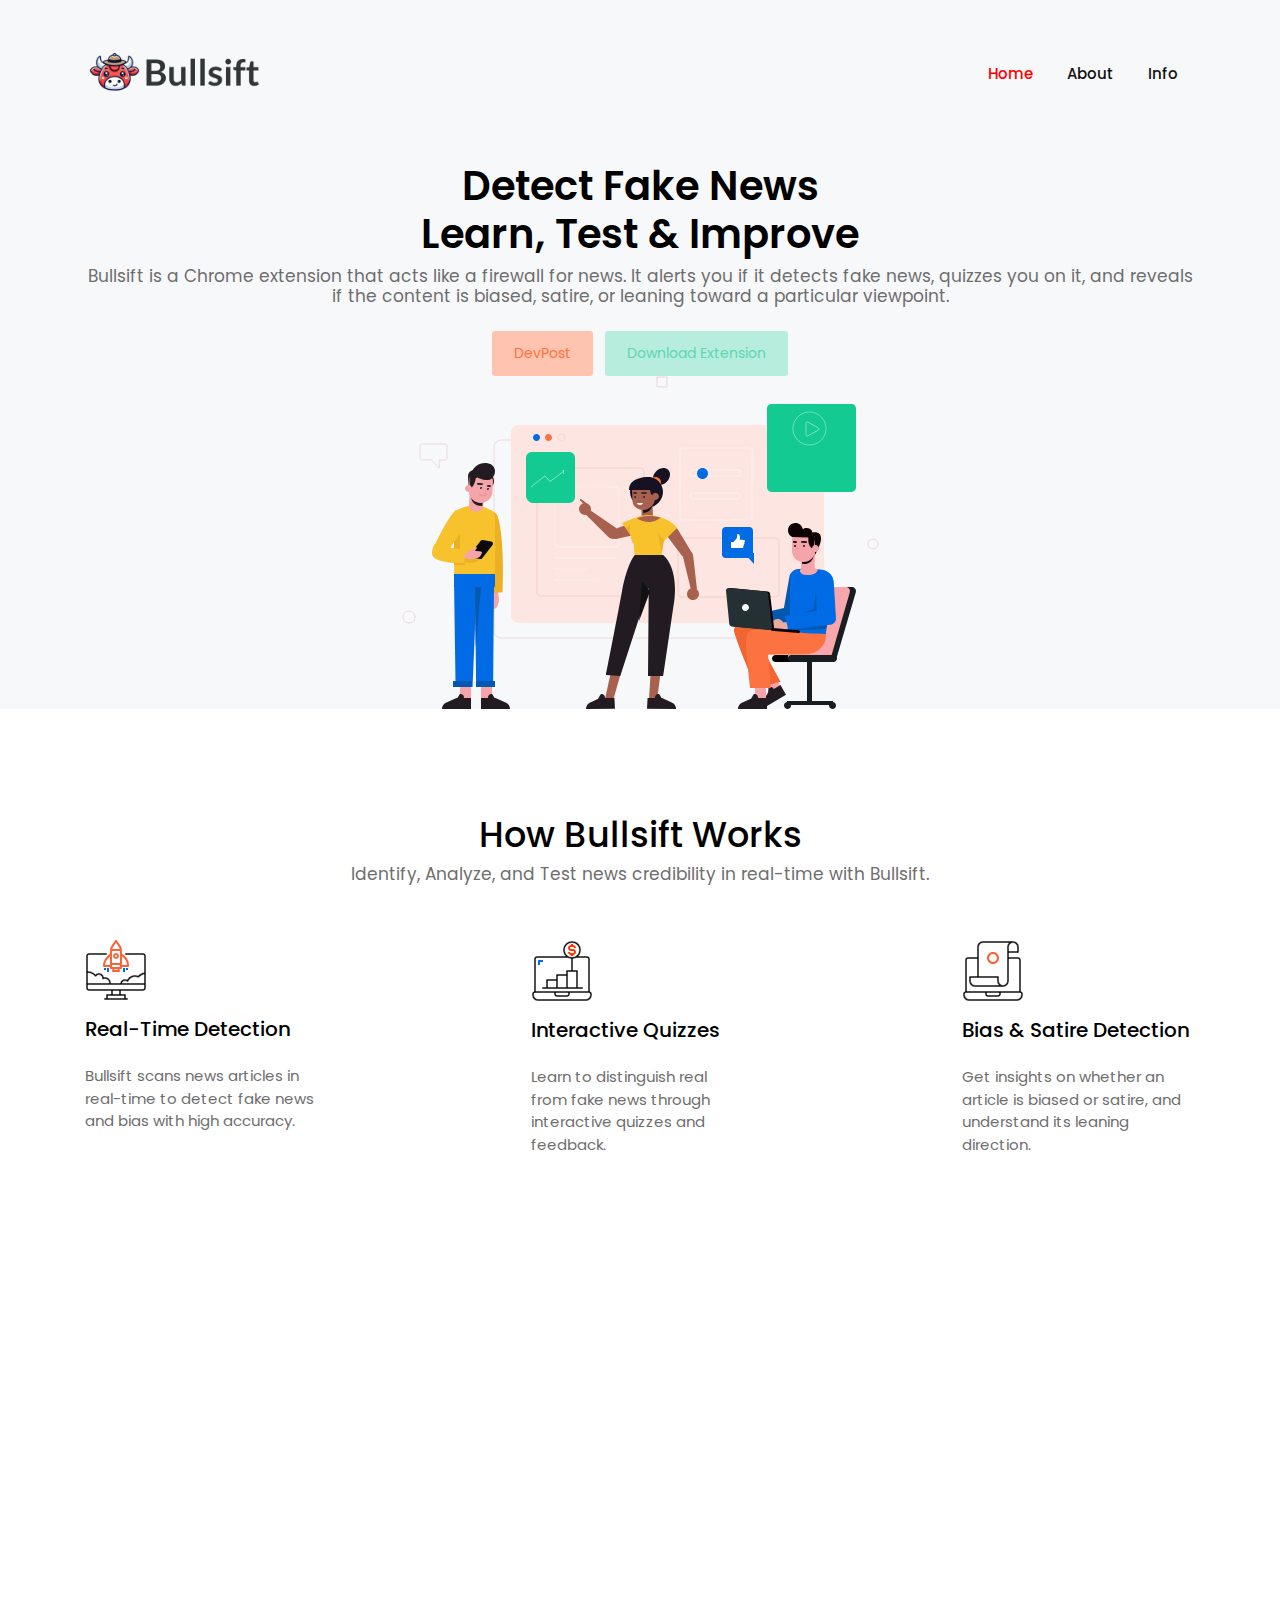
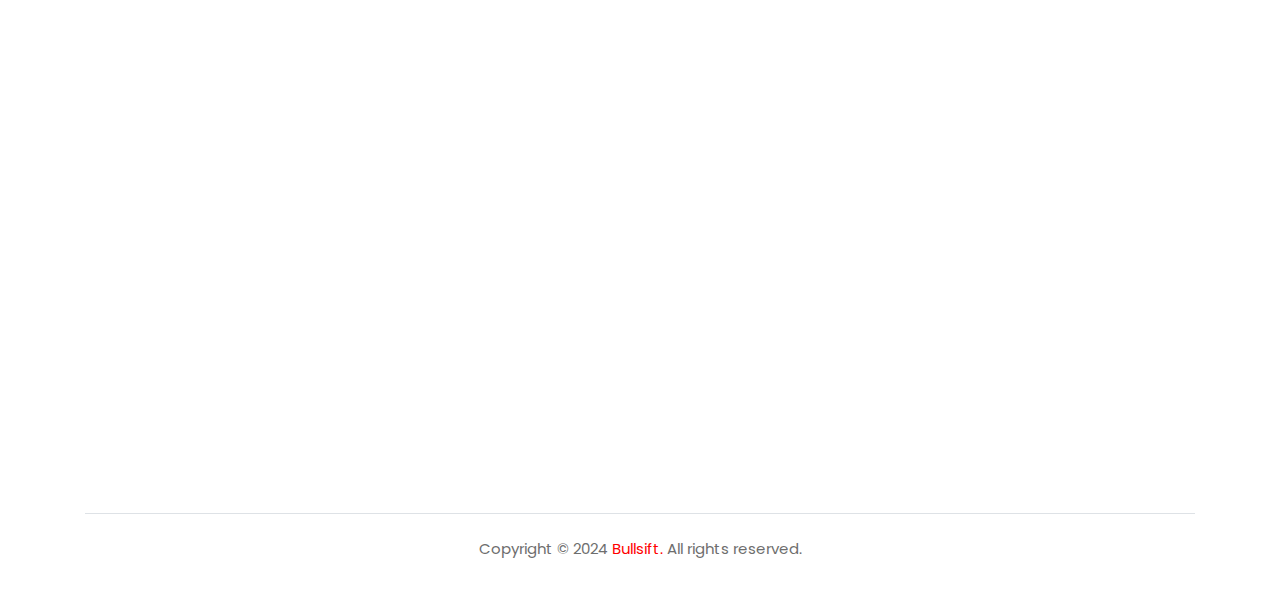
==== commit ab4d0340: "Some small ads" ====
--- a/index.html
+++ b/index.html
@@ -32,9 +32,7 @@
           <li class="nav-item">
             <a class="nav-link" href="#digital-marketing-section">Info</a>  
           </li>
-          <li class="nav-item">
-            <a class="nav-link" href="#feedback-section">HackTheNorth</a>
-          </li>
+ 
           
         </ul>
       </div>
@@ -108,12 +106,12 @@
                   </div>  
                   <div class="card-desc-box d-flex align-items-center justify-content-around">
                     <div>
-                      <h6 class="text-white pb-2 px-3">Online Marketing: Tackling Misinformation</h6>
+                      <h6 class="text-white pb-2 px-3">AI Truth Methodology</h6>
                     </div>
                   </div>
                 </div>   
                 <div class="card-details text-center pt-4">
-                    <h6 class="m-0 pb-1">Case Study 1</h6>
+                    <h6 class="m-0 pb-1">Hack The North Article 1</h6>
                 </div>
               </div>
             </div>
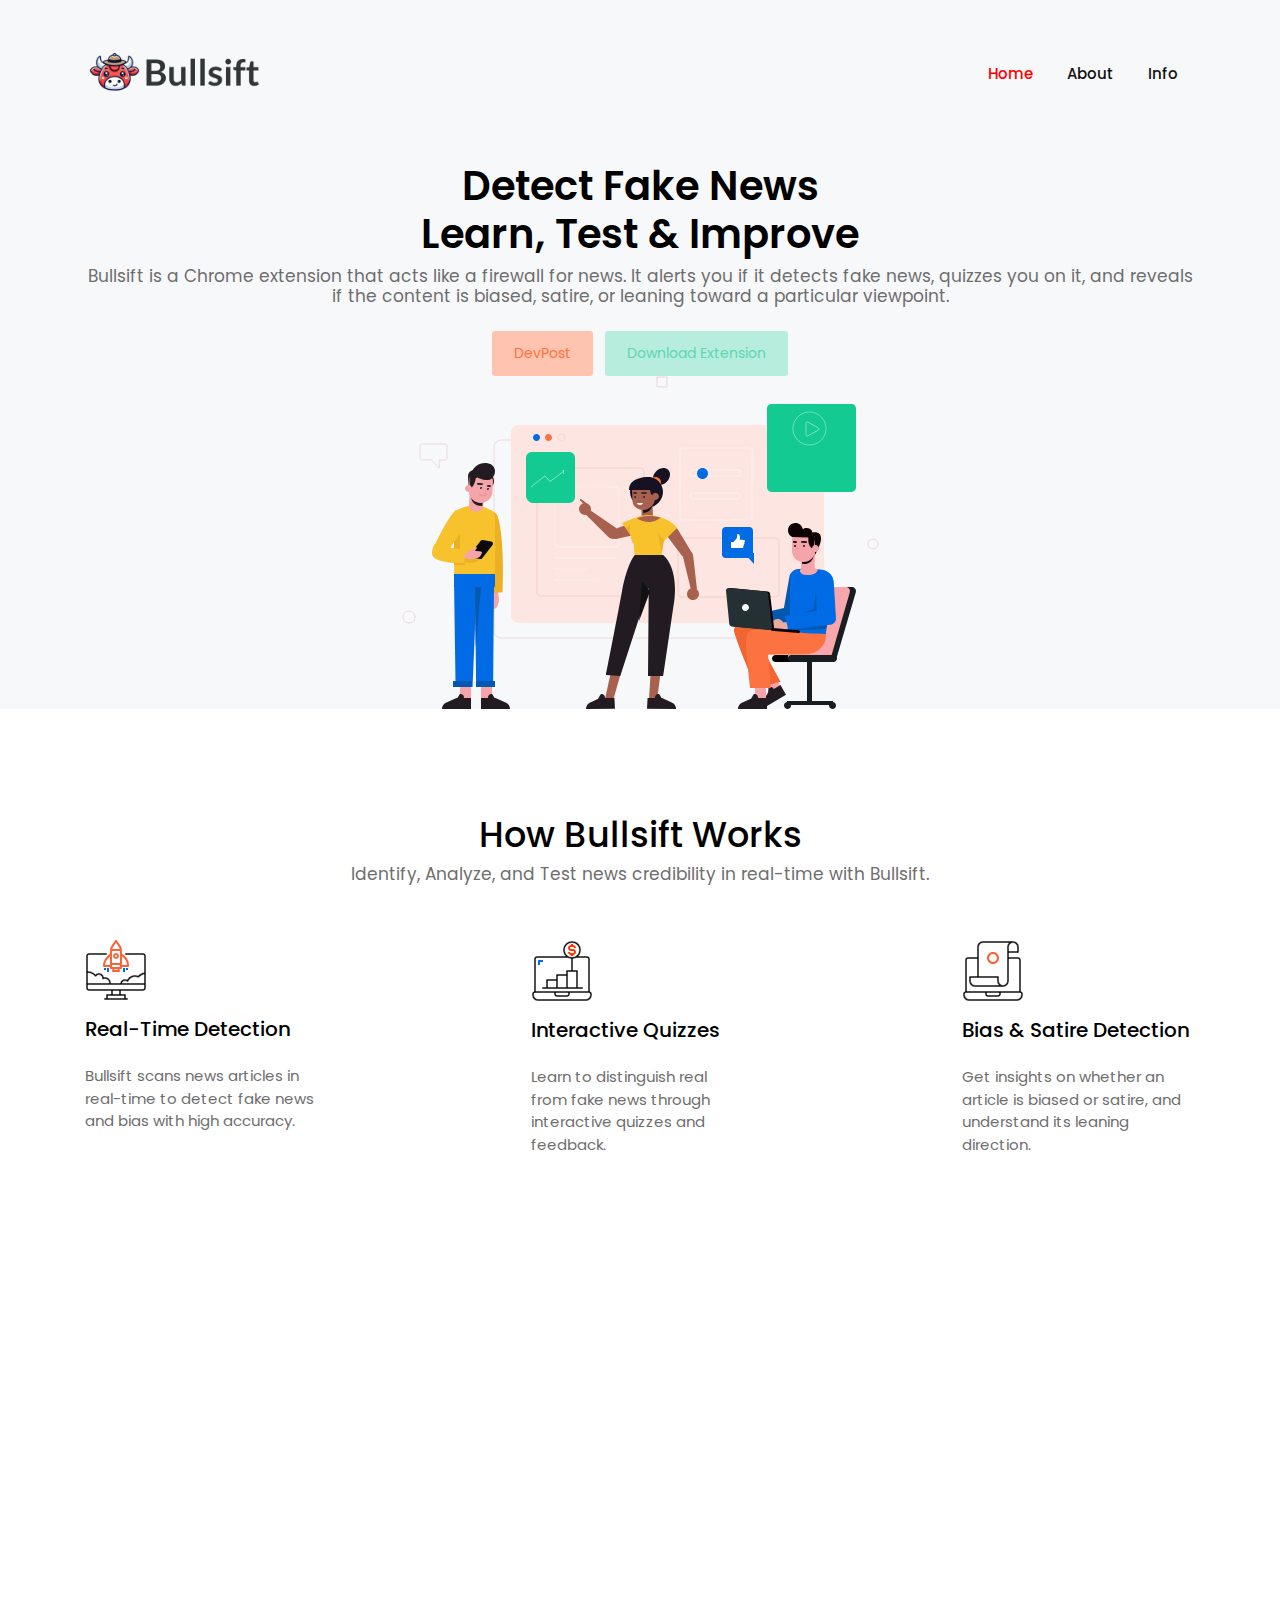
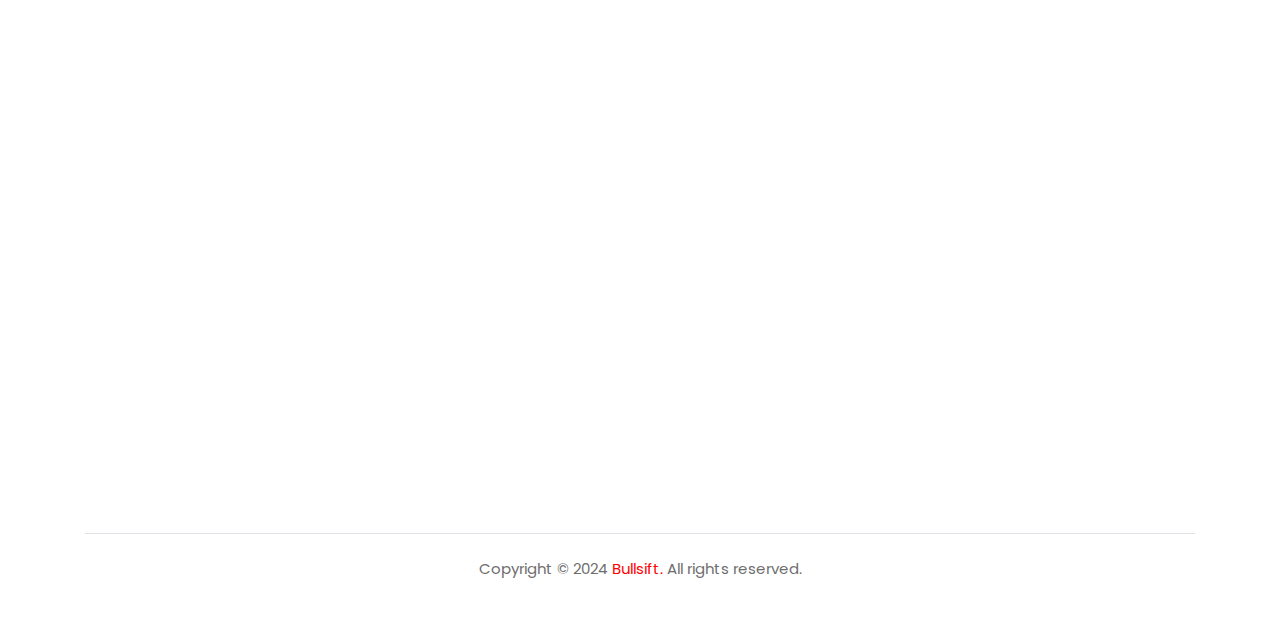
==== commit 353fcd54: "Some small ads" ====
--- a/index.html
+++ b/index.html
@@ -5,6 +5,7 @@
   <meta charset="UTF-8">
   <meta name="viewport" content="width=device-width, initial-scale=1.0">
   <meta http-equiv="X-UA-Compatible" content="ie=edge">
+  <link rel="icon" href="images/bullsift1favicon.png" type="image/png">
   <link rel="stylesheet" href="vendors/owl-carousel/css/owl.carousel.min.css">
   <link rel="stylesheet" href="vendors/owl-carousel/css/owl.theme.default.css">
   <link rel="stylesheet" href="vendors/mdi/css/materialdesignicons.min.css">
@@ -96,27 +97,53 @@
       </section>     
       <section class="case-studies" id="case-studies-section">
         <div class="row grid-margin">
+          <div class="col-12 col-md-6 col-lg-3 stretch-card mb-3 mb-lg-0" data-aos="zoom-in">
+            <a href="cohere-truth-methodology.html" class="card-link">
+              <div class="card color-cards">
+                <div class="card-body p-0">
+                  <div class="bg-primary text-center card-contents">
+                    <div class="card-image">
+                      <img src="images/Group95.svg" class="case-studies-card-img" alt="">
+                    </div>  
+                    <div class="card-desc-box d-flex align-items-center justify-content-around">
+                      <div>
+                        <h6 class="text-white pb-2 px-3">Cohere Truth Methodology</h6>
+                      </div>
+                    </div>
+                  </div>   
+                  <div class="card-details text-center pt-4">
+                      <h6 class="m-0 pb-1">Our How approch to Fake News</h6>
+                  </div>
+                </div>
+              </div>
+            </a>
+          </div>
+          
+          <!-- Additional Case Studies Here -->
           
           <div class="col-12 col-md-6 col-lg-3 stretch-card mb-3 mb-lg-0" data-aos="zoom-in">
-            <div class="card color-cards">
-              <div class="card-body p-0">
-                <div class="bg-primary text-center card-contents">
-                  <div class="card-image">
-                    <img src="images/Group95.svg" class="case-studies-card-img" alt="">
-                  </div>  
-                  <div class="card-desc-box d-flex align-items-center justify-content-around">
-                    <div>
-                      <h6 class="text-white pb-2 px-3">AI Truth Methodology</h6>
+            <a href="https://photos.app.goo.gl/4nM65rqqk4Ec32gn8" class="card-link">
+              <div class="card color-cards">
+                <div class="card-body p-0">
+                  <div class="bg-primary text-center card-contents">
+                    <div class="card-image">
+                      <img src="images/Group95.svg" class="case-studies-card-img" alt="">
+                    </div>  
+                    <div class="card-desc-box d-flex align-items-center justify-content-around">
+                      <div>
+                        <h6 class="text-white pb-2 px-3">HTN Photos</h6>
+                      </div>
                     </div>
+                  </div>   
+                  <div class="card-details text-center pt-4">
+                      <h6 class="m-0 pb-1">View some Memories from hack the north</h6>
                   </div>
-                </div>   
-                <div class="card-details text-center pt-4">
-                    <h6 class="m-0 pb-1">Hack The North Article 1</h6>
                 </div>
               </div>
-            </div>
+            </a>
           </div>
-          <!-- Additional Case Studies Here -->
+          
+
         </div>
       </section>     
          
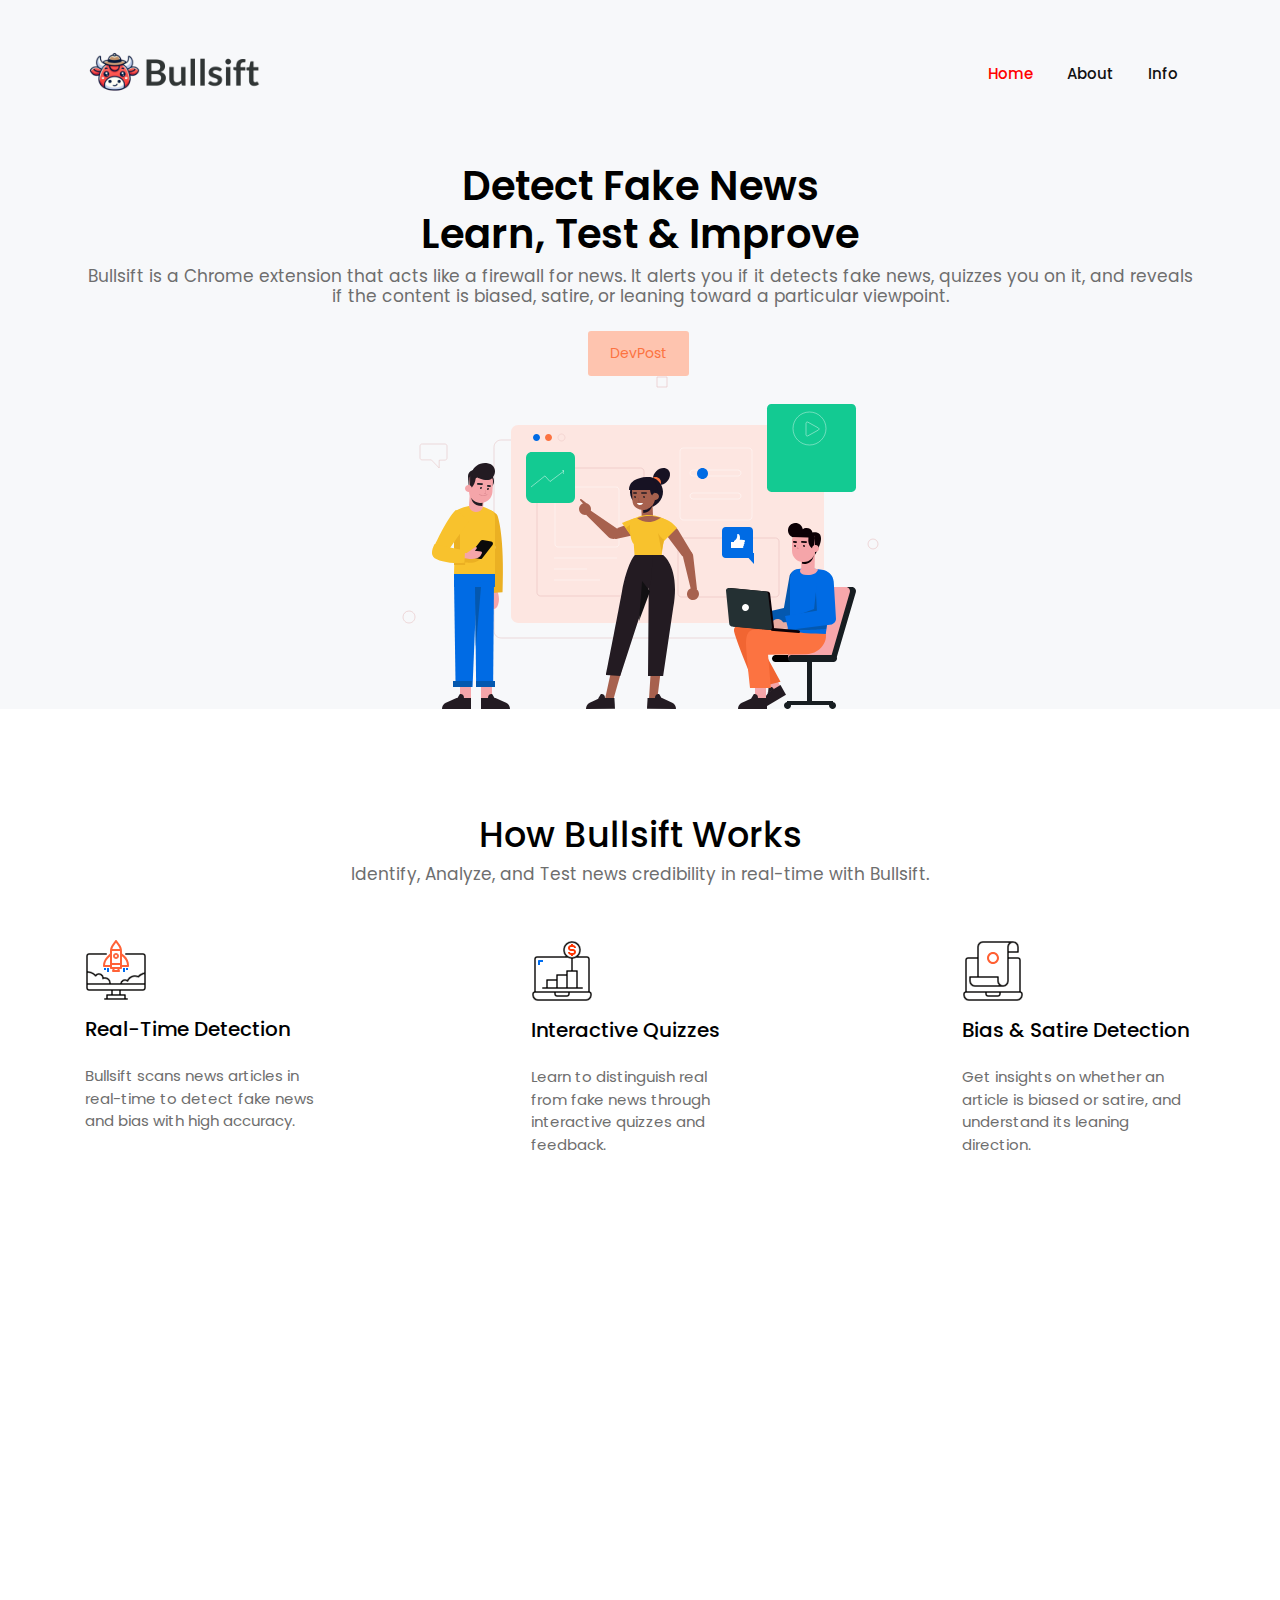
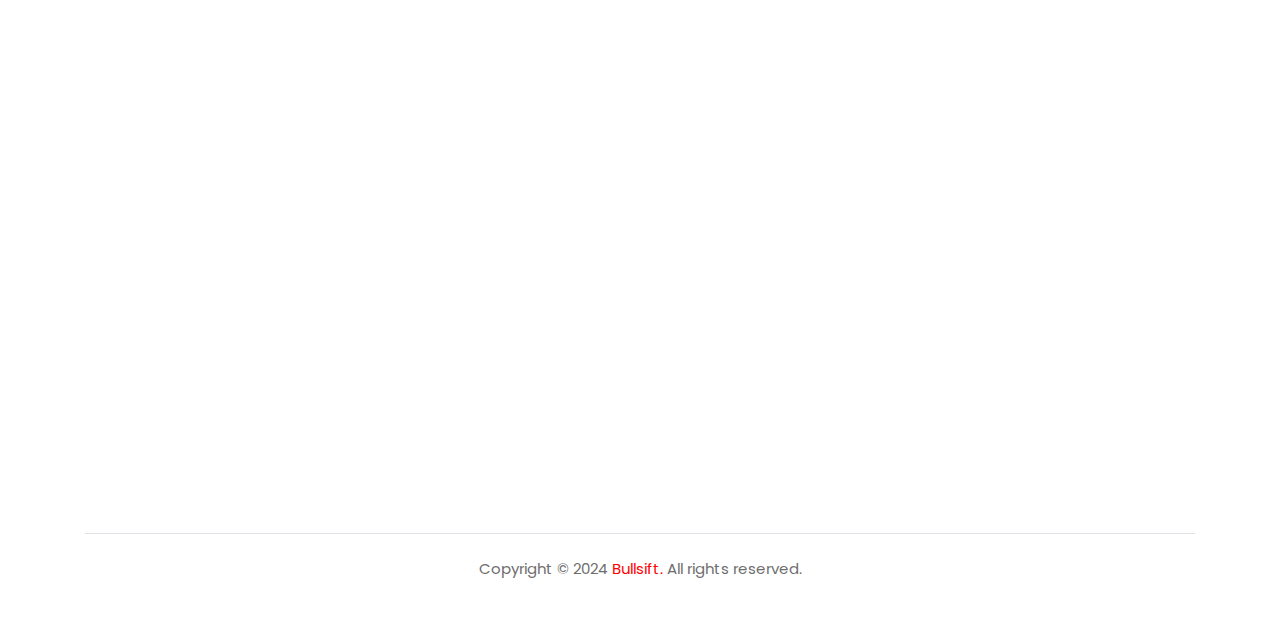
==== commit d4e88a2a: "link" ====
--- a/index.html
+++ b/index.html
@@ -45,8 +45,8 @@
       <h1 class="font-weight-semibold">Detect Fake News<br>Learn, Test & Improve</h1>
       <h6 class="font-weight-normal text-muted pb-3">Bullsift is a Chrome extension that acts like a firewall for news. It alerts you if it detects fake news, quizzes you on it, and reveals if the content is biased, satire, or leaning toward a particular viewpoint.</h6>
       <div>
-        <button class="btn btn-opacity-light mr-1">DevPost</button>
-        <button class="btn btn-opacity-success ml-1">Download Extension</button>
+        <button herf="https://devpost.com/software/bullsift" class="btn btn-opacity-light mr-1">DevPost</button>
+        <!-- <button class="btn btn-opacity-success ml-1">Download Extension</button> -->
       </div>
       <img src="images/Group171.svg" alt="" class="img-fluid">
     </div>
